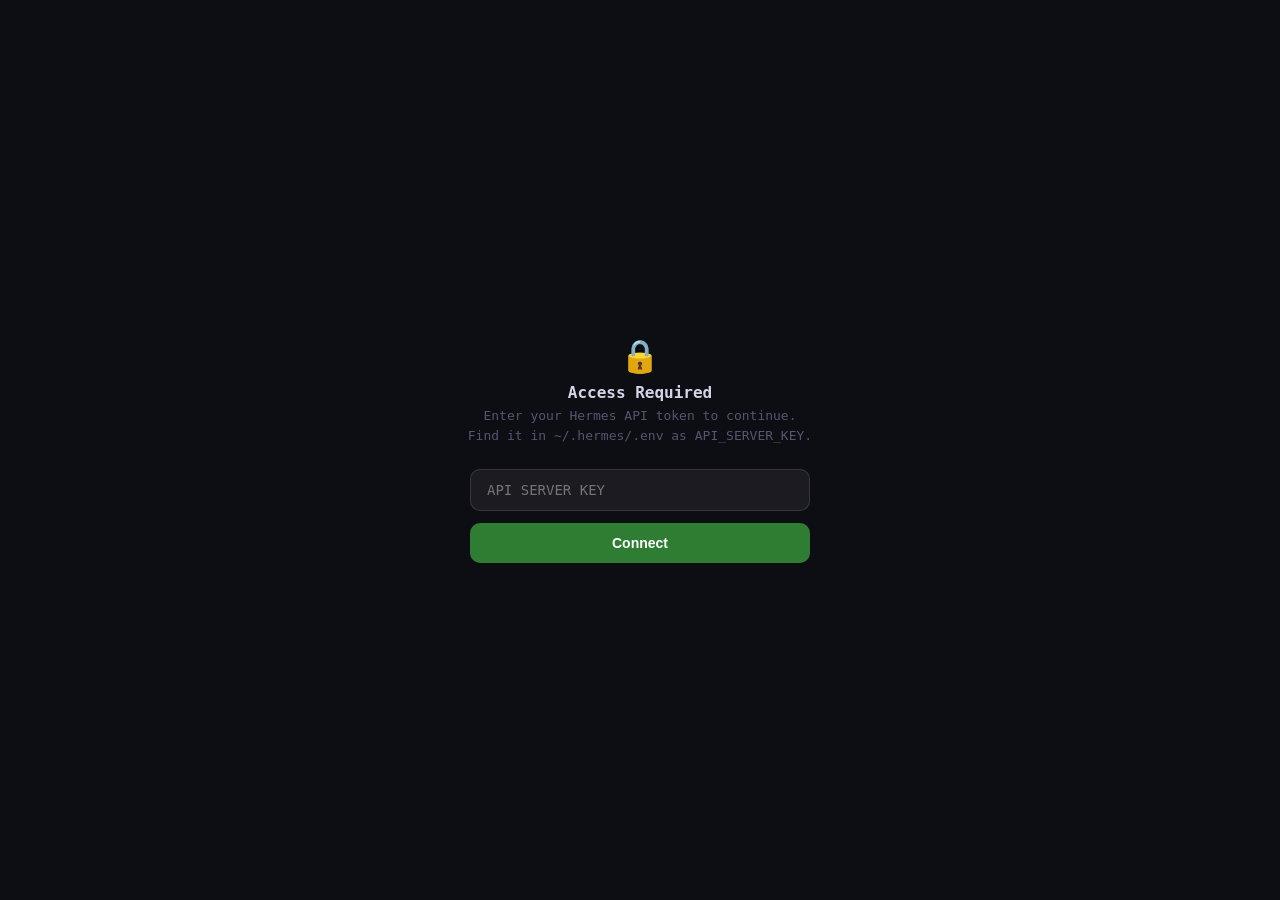
==== index.html @ dbbdc1fb "fix CSP for Telegram WebApp + prepare for GitHub Pages" ====
<!DOCTYPE html>
<html lang="en">
<head>
<meta charset="UTF-8">
<meta name="viewport" content="width=device-width, initial-scale=1.0, maximum-scale=1.0, user-scalable=no">
<meta http-equiv="Content-Security-Policy" content="default-src 'self'; script-src 'self' 'unsafe-inline' 'unsafe-eval' https://telegram.org; style-src 'self' 'unsafe-inline'; connect-src *; img-src * data: blob:; font-src 'self'; frame-ancestors *; base-uri 'self'; form-action 'self';">
<title>Hermes Terminal</title>
<script src="https://telegram.org/js/telegram-web-app.js?62" integrity="sha384-1XuC9S4cgk6RH1oCsL2diDRwLiiivu/oZHNfxYUitEFuiKpP5ceNbzu220KKrcK+" crossorigin="anonymous"></script>
<style>
:root {
  --bg: var(--tg-theme-bg-color, #0d0d14);
  --text: var(--tg-theme-text-color, #d4d4e8);
  --hint: var(--tg-theme-hint-color, #555570);
  --btn: var(--tg-theme-button-color, #4f46e5);
  --btn-text: var(--tg-theme-button-text-color, #fff);
  --sec-bg: var(--tg-theme-secondary-bg-color, #13131f);
  --hdr-bg: var(--tg-theme-header-bg-color, #0a0a12);
  --destructive: var(--tg-theme-destructive-text-color, #ef4444);
  --accent: var(--tg-theme-accent-text-color, #818cf8);
  --section-bg: var(--tg-theme-section-bg-color, #16162a);
  --safe-top: var(--tg-safe-area-inset-top, 0px);
  --safe-bottom: var(--tg-safe-area-inset-bottom, 0px);
  --link: #a5b4fc;
  --border: rgba(255,255,255,.07);
  --menu-w: 78vw;
  --header-h: calc(var(--safe-top) + 44px);
}
* { margin: 0; padding: 0; box-sizing: border-box; }
html, body { height: 100%; overflow: hidden; }
body {
  font-family: 'SF Mono','Fira Code','Cascadia Code','Menlo',monospace;
  background: var(--bg); color: var(--text);
  -webkit-font-smoothing: antialiased;
  min-height: 100vh; min-height: 100dvh; display: flex; flex-direction: column; overflow: hidden;
}

/* ─── DRAWER OVERLAY ─────────────────────────────────────────────────────── */
.drawer-overlay {
  position: fixed; inset: 0; z-index: 50;
  background: rgba(0,0,0,.6);
  opacity: 0; pointer-events: none;
  transition: opacity .25s;
}
.drawer-overlay.open { opacity: 1; pointer-events: all; }

/* ─── MENU DRAWER ───────────────────────────────────────────────────────── */
.menu-drawer {
  position: fixed; top: 0; left: 0; bottom: 0;
  width: var(--menu-w); max-width: 320px;
  background: var(--sec-bg);
  z-index: 51;
  display: flex; flex-direction: column;
  transform: translateX(-100%);
  transition: transform .28s cubic-bezier(.4,0,.2,1);
  border-right: 1px solid var(--border);
}
.menu-drawer.open { transform: translateX(0); }

.drawer-header {
  display: flex; align-items: center; justify-content: space-between;
  padding: calc(var(--safe-top) + 12px) 16px 10px;
  background: var(--hdr-bg);
  flex-shrink: 0;
  border-bottom: 1px solid var(--border);
}
.drawer-title { font-size: 13px; font-weight: 700; color: var(--text); letter-spacing: .3px; }
.drawer-close {
  width: 28px; height: 28px; border-radius: 8px;
  background: rgba(255,255,255,.06); border: none;
  color: var(--hint); font-size: 16px; cursor: pointer;
  display: flex; align-items: center; justify-content: center;
  flex-shrink: 0;
}

.drawer-search {
  padding: 8px 12px;
  flex-shrink: 0;
  border-bottom: 1px solid var(--border);
}
.drawer-search input {
  width: 100%; background: var(--bg); border: 1px solid var(--border);
  border-radius: 10px; padding: 7px 12px;
  color: var(--text); font-family: inherit; font-size: 12px; outline: none;
}
.drawer-search input::placeholder { color: var(--hint); }
.drawer-search input:focus { border-color: var(--btn); }

.drawer-scroll {
  flex: 1; overflow-y: auto; padding: 6px 0 20px;
  -webkit-overflow-scrolling: touch;
}
.drawer-scroll::-webkit-scrollbar { width: 2px; }
.drawer-scroll::-webkit-scrollbar-thumb { background: rgba(255,255,255,.08); border-radius: 2px; }

.cmd-category {
  padding: 10px 16px 4px;
  font-size: 9px; font-weight: 700; text-transform: uppercase;
  letter-spacing: .8px; color: var(--hint);
}
.cmd-item {
  display: flex; align-items: center; gap: 10px;
  padding: 8px 16px; cursor: pointer;
  border-bottom: 1px solid rgba(255,255,255,.03);
  transition: background .1s;
}
.cmd-item:active { background: rgba(79,70,229,.15); }
.cmd-item.hidden { display: none; }
.cmd-icon {
  width: 28px; height: 28px; border-radius: 8px;
  background: rgba(79,70,229,.15); color: var(--accent);
  display: flex; align-items: center; justify-content: center;
  font-size: 13px; flex-shrink: 0;
}
.cmd-info { flex: 1; min-width: 0; }
.cmd-name { font-size: 12px; font-weight: 600; color: var(--text); }
.cmd-desc { font-size: 10px; color: var(--hint); white-space: nowrap; overflow: hidden; text-overflow: ellipsis; }
.cmd-badge {
  font-size: 8px; padding: 2px 5px; border-radius: 5px;
  background: rgba(255,255,255,.06); color: var(--hint);
  flex-shrink: 0;
}
.cmd-args { font-size: 9px; color: var(--accent); flex-shrink: 0; }

.drawer-footer {
  padding: 10px 16px;
  border-top: 1px solid var(--border);
  flex-shrink: 0;
  font-size: 10px; color: var(--hint);
  text-align: center;
}

/* ─── HEADER BAR ────────────────────────────────────────────────────────── */
.header-bar {
  display: flex; align-items: center;
  background: var(--hdr-bg);
  padding: var(--safe-top) 12px 0;
  flex-shrink: 0; z-index: 10;
  height: var(--header-h);
  gap: 8px;
}
.menu-btn {
  width: 34px; height: 34px; border-radius: 9px;
  background: rgba(255,255,255,.05); border: none;
  color: var(--text); cursor: pointer; flex-shrink: 0;
  display: flex; align-items: center; justify-content: center;
  transition: background .15s;
}
.menu-btn:active { background: rgba(255,255,255,.1); }
.menu-btn svg { width: 18px; height: 18px; }

.header-title {
  flex: 1; font-size: 13px; font-weight: 700;
  letter-spacing: .3px; text-align: center;
  white-space: nowrap; overflow: hidden; text-overflow: ellipsis;
}
.header-right { display: flex; align-items: center; gap: 6px; flex-shrink: 0; }
.conn-dot {
  width: 7px; height: 7px; border-radius: 50%;
  background: var(--hint); transition: background .3s; flex-shrink: 0;
}
.conn-dot.online { background: #22c55e; box-shadow: 0 0 4px #22c55e; }
.conn-dot.offline { background: var(--destructive); }
.conn-label.online { color: #22c55e; }
.conn-label.offline { color: var(--destructive); }
.conn-label { font-size: 10px; color: var(--hint); white-space: nowrap; }
.model-chip {
  font-size: 9px; padding: 2px 7px; border-radius: 8px;
  background: rgba(79,70,229,.2); color: var(--accent); font-weight: 600;
}

/* ─── CONTEXT BAR (TUI-style) ─────────────────────────────────────────── */
.header-info-bar {
  display: flex; align-items: center; gap: 6px;
  padding: 4px 12px 6px; background: var(--hdr-bg);
  font-size: 10px; color: var(--hint); flex-shrink: 0;
  border-top: 1px solid var(--border);
}
.ctx-model { color: var(--text); font-weight: 700; white-space: nowrap; }
.ctx-sep { color: rgba(255,255,255,.15); }
.ctx-label { white-space: nowrap; }
.ctx-bar-wrap {
  display: inline-flex; align-items: center; gap: 3px;
}
.ctx-bar {
  display: inline-block; width: 48px; height: 6px;
  background: rgba(255,255,255,.08); border-radius: 3px;
  overflow: hidden; vertical-align: middle;
}
.ctx-fill {
  display: block; height: 100%; border-radius: 3px;
  transition: width .3s ease, background .3s ease;
}
.ctx-fill.good { background: #22c55e; }
.ctx-fill.warn { background: #eab308; }
.ctx-fill.bad { background: #f97316; }
.ctx-fill.critical { background: #ef4444; }
.ctx-pct { font-weight: 700; min-width: 28px; text-align: right; }
.ctx-pct.good { color: #22c55e; }
.ctx-pct.warn { color: #eab308; }
.ctx-pct.bad { color: #f97316; }
.ctx-pct.critical { color: #ef4444; }
.ctx-duration { margin-left: auto; white-space: nowrap; color: var(--hint); }

/* ─── TAB BAR ───────────────────────────────────────────────────────────── */
.tab-bar { display: flex; background: var(--hdr-bg); flex-shrink: 0; }
.tab {
  flex: 1; padding: 9px 4px; text-align: center; font-size: 10px; font-weight: 700;
  color: var(--hint); text-transform: uppercase; letter-spacing: .5px;
  border-bottom: 2px solid transparent; cursor: pointer;
  -webkit-tap-highlight-color: transparent; transition: all .15s;
  display: flex; flex-direction: column; align-items: center; gap: 2px;
}
.tab.active { color: var(--text); border-bottom-color: var(--btn); }
.tab:active { opacity: .7; }
.tab-icon { font-size: 14px; }

/* ─── PANELS ─────────────────────────────────────────────────────────────── */
.panel { display: none; flex: 1; overflow: hidden; flex-direction: column; }
.panel.active { display: flex; }

/* ─── TERMINAL CHAT ─────────────────────────────────────────────────────── */
.chat-wrap { flex: 1; overflow: hidden; display: flex; flex-direction: column; position: relative; contain: size layout; will-change: transform; }
.chat-messages {
  flex: 1; overflow-y: auto; padding: 10px 12px 6px;
  -webkit-overflow-scrolling: touch; contain: layout style;
}
.msg { margin-bottom: 8px; max-width: 100%; animation: fadeIn .15s ease-out; position: relative; }
.msg-user { text-align: right; }
.msg-bubble {
  display: inline-block; padding: 7px 11px; border-radius: 12px;
  font-size: 13px; line-height: 1.55; word-break: break-word;
  white-space: pre-wrap; max-width: 88%; text-align: left;
}
.msg-user .msg-bubble {
  background: var(--btn); color: var(--btn-text); border-bottom-right-radius: 4px;
}
.msg-agent .msg-bubble {
  background: var(--section-bg); color: var(--text);
  border: 1px solid var(--border); border-radius: 12px;
  border-bottom-left-radius: 4px; box-shadow: 0 1px 4px rgba(0,0,0,.15);
}
.msg-system .msg-bubble { background: transparent; color: var(--hint); font-size: 11px; padding: 2px 0; }
.msg-command .msg-bubble {
  background: rgba(79,70,229,.1); color: var(--accent);
  border: 1px solid rgba(79,70,229,.2);
  border-radius: 8px; font-size: 12px; padding: 8px 11px;
}
.msg-time { font-size: 9px; color: var(--hint); margin-top: 1px; padding: 0 4px; }
.msg-user .msg-time { text-align: right; }

/* Message overflow menu */
.msg-menu {
  position: absolute; top: -4px; right: 4px;
  width: 22px; height: 22px; border-radius: 50%;
  background: rgba(255,255,255,.07); border: none;
  color: var(--hint); font-size: 12px; cursor: pointer;
  display: none; align-items: center; justify-content: center;
  z-index: 5;
}
.msg:hover .msg-menu, .msg-agent:hover .msg-menu { display: flex; }
.msg-menu:active { background: rgba(255,255,255,.12); }

/* Code blocks */
.msg-bubble code {
  background: rgba(0,0,0,.3); border-radius: 4px; padding: 1px 5px;
  font-size: 11px; color: #86efac; font-family: inherit;
}
.msg-bubble pre {
  background: rgba(0,0,0,.3); border-radius: 6px; padding: 8px 10px;
  margin: 5px 0; overflow-x: auto; font-size: 11px; line-height: 1.5;
}
.msg-bubble pre code { background: none; padding: 0; color: inherit; border-radius: 0; }
.msg-bubble a { color: var(--link); text-decoration: underline; }
.msg-bubble img.msg-img {
  max-width: 100%; border-radius: 8px; margin: 4px 0;
  display: block; max-height: 200px; object-fit: contain;
}

/* Tool call bubbles */
.msg-tool {
  background: var(--sec-bg); border: 1px solid var(--border);
  border-radius: 10px; padding: 7px 11px; margin: 4px 0;
  font-size: 11px; max-width: 90%;
}
.msg-tool .tool-header { display: flex; align-items: center; gap: 6px; margin-bottom: 3px; }
.msg-tool .tool-icon { font-size: 12px; }
.msg-tool .tool-name { color: var(--accent); font-weight: 700; font-size: 11px; }
.msg-tool .tool-status { margin-left: auto; font-size: 9px; color: var(--hint); }
.msg-tool .tool-preview { color: var(--hint); font-size: 10px; white-space: pre-wrap; }

/* Thinking animation */
.thinking-box {
  background: var(--section-bg); border: 1px solid var(--border);
  border-radius: 12px; padding: 10px 14px;
  display: inline-flex; flex-direction: column;
  gap: 5px; min-width: 180px; max-width: 260px;
}
.thinking-cat { font-size: 12px; line-height: 1.35; color: var(--text); font-family: inherit; white-space: pre; overflow: hidden; }
.thinking-frame { display: inline-block; min-height: 17px; }
.thinking-subtext { font-size: 10px; color: var(--hint); margin-top: 1px; }
.thinking-spinner {
  display: inline-block; width: 9px; height: 9px;
  border: 2px solid var(--hint); border-top-color: var(--accent);
  border-radius: 50%; animation: spin .6s linear infinite;
  vertical-align: middle; margin-right: 4px;
}
@keyframes spin { to { transform: rotate(360deg); } }
@keyframes fadeIn { from { opacity: 0; transform: translateY(3px); } to { opacity: 1; transform: translateY(0); } }

/* Streaming indicator dot */
.stream-dot::after {
  content: ' \25CF'; display: inline; color: var(--accent);
  animation: streamPulse 1s ease-in-out infinite;
}
@keyframes streamPulse { 0%,100% { opacity: .3; } 50% { opacity: 1; } }

/* Send button streaming state */
.send-btn.streaming {
  background: var(--destructive, #ef4444);
  animation: btnPulse 1.2s ease-in-out infinite;
}
@keyframes btnPulse { 0%,100% { opacity: 1; } 50% { opacity: .7; } }

/* Scroll-to-bottom button */
.scroll-btn {
  position: absolute; bottom: 8px; right: 12px;
  width: 32px; height: 32px; border-radius: 50%;
  background: var(--btn); color: var(--btn-text); border: none;
  font-size: 14px; cursor: pointer; display: none;
  align-items: center; justify-content: center;
  box-shadow: 0 2px 8px rgba(0,0,0,.3);
}
.scroll-btn.visible { display: flex; }

/* ─── CHAT INPUT BAR ────────────────────────────────────────────────────── */
.chat-input-bar {
  display: flex; gap: 8px; padding: 8px 10px;
  padding-bottom: calc(8px + var(--safe-bottom));
  background: var(--sec-bg);
  border-top: 1px solid var(--border); flex-shrink: 0;
  align-items: flex-end;
}
.attach-btn {
  width: 38px; height: 38px; border-radius: 50%;
  background: rgba(255,255,255,.06); border: none;
  color: var(--hint); font-size: 18px; cursor: pointer;
  display: flex; align-items: center; justify-content: center;
  flex-shrink: 0; transition: background .15s;
}
.attach-btn:active { background: rgba(255,255,255,.1); }
.chat-input {
  flex: 1; background: var(--bg); border: 1px solid var(--border);
  border-radius: 20px; padding: 9px 14px; color: var(--text);
  font-family: inherit; font-size: 13px; outline: none; resize: none;
  max-height: 120px; min-height: 38px; line-height: 1.4;
}
.chat-input::placeholder { color: var(--hint); }
.chat-input:focus { border-color: var(--btn); }
.send-btn {
  width: 38px; height: 38px; border-radius: 50%; background: var(--btn);
  color: var(--btn-text); border: none; font-size: 16px; cursor: pointer;
  display: flex; align-items: center; justify-content: center; flex-shrink: 0;
}
.send-btn:active { opacity: .7; }
.send-btn:disabled { opacity: .4; }
.hidden-input { display: none; }
.attach-preview {
  display: flex; align-items: center; gap: 4px;
  background: rgba(255,255,255,.08); border-radius: 8px;
  padding: 3px 8px; max-width: 160px; overflow: hidden;
}
.attach-name {
  font-size: 11px; color: var(--accent); white-space: nowrap;
  overflow: hidden; text-overflow: ellipsis;
}
.attach-remove {
  background: none; border: none; color: var(--hint);
  font-size: 12px; cursor: pointer; padding: 0 2px; flex-shrink: 0;
}
.attach-remove:hover { color: var(--destructive); }

/* Command suggest */
.cmd-suggest {
  position: absolute; bottom: 58px; left: 10px; right: 10px;
  background: var(--sec-bg); border: 1px solid var(--border);
  border-radius: 12px; max-height: 200px; overflow-y: auto;
  z-index: 20; display: none;
}
.cmd-suggest.visible { display: block; }
.cmd-suggest-item {
  padding: 8px 14px; cursor: pointer; font-size: 12px;
  border-bottom: 1px solid rgba(255,255,255,.03);
}
.cmd-suggest-item:active, .cmd-suggest-item.selected { background: rgba(79,70,229,.15); }
.cmd-suggest-item .cmd-name { color: var(--accent); font-weight: 600; }
.cmd-suggest-item .cmd-desc { color: var(--hint); margin-left: 8px; }

/* ─── STATUS PANEL ──────────────────────────────────────────────────────── */
.status-bar { display: flex; gap: 6px; padding: 10px 14px; overflow-x: auto; flex-shrink: 0; }
.status-chip {
  flex-shrink: 0; padding: 5px 10px; border-radius: 16px;
  font-size: 10px; font-weight: 700; display: flex; align-items: center; gap: 5px;
}
.status-chip.ok { background: rgba(34,197,94,.15); color: #22c55e; }
.status-chip.warn { background: rgba(245,158,11,.15); color: #f59e0b; }
.status-chip.error { background: rgba(239,68,68,.15); color: #ef4444; }
.status-dot { width: 5px; height: 5px; border-radius: 50%; animation: pulse 2s infinite; }
.ok .status-dot { background: #22c55e; }
.warn .status-dot { background: #f59e0b; }
.error .status-dot { background: #ef4444; }
@keyframes pulse { 0%,100% { opacity: 1; } 50% { opacity: .4; } }

.panel-scroll { flex: 1; overflow-y: auto; padding: 0 0 20px; -webkit-overflow-scrolling: touch; }
.panel-scroll::-webkit-scrollbar { width: 2px; }
.panel-scroll::-webkit-scrollbar-thumb { background: rgba(255,255,255,.08); border-radius: 2px; }

.section { margin: 0 14px 10px; background: var(--section-bg); border-radius: 14px; overflow: hidden; }
.section-header {
  display: flex; justify-content: space-between; align-items: center;
  padding: 12px 14px 6px;
}
.section-header h2 { font-size: 10px; font-weight: 700; text-transform: uppercase; letter-spacing: .6px; color: var(--hint); }
.section-header .badge {
  font-size: 9px; padding: 2px 7px; border-radius: 8px;
  background: var(--btn); color: var(--btn-text); font-weight: 600;
}

/* Gauge items */
.gauge-row { padding: 8px 14px; border-top: 1px solid rgba(255,255,255,.04); }
.gauge-label { display: flex; justify-content: space-between; font-size: 11px; margin-bottom: 5px; }
.gauge-label span:first-child { color: var(--text); }
.gauge-label span:last-child { color: var(--hint); font-weight: 600; }
.gauge-bar {
  height: 4px; border-radius: 2px; background: rgba(255,255,255,.08);
  overflow: hidden;
}
.gauge-fill { height: 100%; border-radius: 2px; transition: width .6s ease; }
.gauge-fill.low { background: #22c55e; }
.gauge-fill.mid { background: #f59e0b; }
.gauge-fill.high { background: #ef4444; }

.item { padding: 9px 14px; border-top: 1px solid rgba(255,255,255,.04); display: flex; justify-content: space-between; align-items: center; }
.item-label { font-size: 12px; font-weight: 500; }
.item-value { font-size: 12px; font-weight: 600; text-align: right; }
.item-value.positive { color: #22c55e; }
.item-value.negative { color: #ef4444; }
.item-value.muted { color: var(--hint); }
.item-value.accent { color: var(--accent); }

/* Quick actions grid */
.quick-grid {
  display: grid; grid-template-columns: 1fr 1fr; gap: 5px;
  padding: 6px 12px 10px;
}
.qbtn {
  padding: 7px 10px; border-radius: 10px; font-size: 11px; font-weight: 700;
  border: none; cursor: pointer; font-family: inherit;
  background: rgba(79,70,229,.15); color: var(--accent);
  transition: background .15s;
}
.qbtn:active { opacity: .7; }
.qbtn.reload { background: rgba(34,197,94,.12); color: #22c55e; }
.qbtn.danger { background: rgba(239,68,68,.12); color: #ef4444; }

/* Process list */
.process-list { padding: 0 14px; }
.process-row {
  display: flex; align-items: center; gap: 8px;
  padding: 7px 0; border-bottom: 1px solid rgba(255,255,255,.04);
  font-size: 11px;
}
.process-row:last-child { border-bottom: none; }
.proc-dot { width: 5px; height: 5px; border-radius: 50%; flex-shrink: 0; }
.proc-dot.running { background: #22c55e; }
.proc-dot.stopped { background: #ef4444; }
.proc-name { flex: 1; color: var(--text); font-weight: 600; }
.proc-meta { color: var(--hint); font-size: 10px; }

/* ─── CRON PANEL ────────────────────────────────────────────────────────── */
.cron-empty { padding: 40px 20px; text-align: center; color: var(--hint); font-size: 12px; }

.cron-timeline {
  padding: 12px 14px 0;
}
.tl-header { font-size: 10px; font-weight: 700; text-transform: uppercase; letter-spacing: .6px; color: var(--hint); margin-bottom: 10px; }
.tl-event {
  display: flex; align-items: flex-start; gap: 10px;
  padding: 6px 0; position: relative;
}
.tl-time {
  font-size: 10px; color: var(--hint); width: 48px; flex-shrink: 0;
  padding-top: 2px; font-weight: 600;
}
.tl-dot {
  width: 8px; height: 8px; border-radius: 50%; flex-shrink: 0; margin-top: 4px;
  border: 2px solid var(--bg);
}
.tl-dot.running { background: #22c55e; box-shadow: 0 0 4px #22c55e; }
.tl-dot.pending { background: var(--hint); }
.tl-dot.error { background: #ef4444; }
.tl-info { flex: 1; }
.tl-name { font-size: 12px; font-weight: 600; }
.tl-meta { font-size: 10px; color: var(--hint); margin-top: 1px; }
.tl-line {
  position: absolute; left: 53px; top: 18px; bottom: -6px;
  width: 1px; background: rgba(255,255,255,.06);
}
.tl-event:last-child .tl-line { display: none; }

.cron-card {
  background: var(--section-bg); border-radius: 14px;
  padding: 12px 14px; margin: 0 14px 8px;
}
.cron-name { font-size: 13px; font-weight: 600; display: flex; align-items: center; gap: 7px; margin-bottom: 4px; }
.cron-schedule { font-size: 10px; color: var(--hint); font-family: inherit; }
.cron-meta { font-size: 10px; color: var(--hint); margin-top: 3px; }
.cron-actions { display: flex; gap: 5px; margin-top: 8px; }
.cron-btn {
  padding: 4px 10px; border-radius: 8px; font-size: 10px; font-weight: 700;
  border: none; cursor: pointer; font-family: inherit;
}
.cron-btn.pause { background: rgba(245,158,11,.15); color: #f59e0b; }
.cron-btn.resume { background: rgba(34,197,94,.15); color: #22c55e; }
.cron-btn.run { background: rgba(79,70,229,.15); color: var(--accent); }
.cron-btn.delete { background: rgba(239,68,68,.12); color: #ef4444; }
.cron-btn.edit { background: rgba(139,92,246,.12); color: #8b5cf6; }
.cron-btn:active { opacity: .7; }

/* Cron FAB */
.cron-fab {
  position: absolute; bottom: 16px; right: 16px;
  width: 44px; height: 44px; border-radius: 50%;
  background: var(--btn); color: var(--btn-text);
  border: none; font-size: 22px; cursor: pointer;
  box-shadow: 0 2px 12px rgba(0,0,0,.3);
  display: flex; align-items: center; justify-content: center;
  z-index: 5;
}
.cron-fab:active { transform: scale(.92); }

/* Cron Modal */
.cron-modal-overlay {
  position: fixed; inset: 0; z-index: 60;
  background: rgba(0,0,0,.5);
  display: flex; align-items: flex-end; justify-content: center;
  opacity: 0; pointer-events: none;
  transition: opacity .2s;
}
.cron-modal-overlay.open { opacity: 1; pointer-events: all; }
.cron-modal {
  width: 100%; max-width: 480px;
  background: var(--sec-bg);
  border-radius: 16px 16px 0 0;
  max-height: 85vh; overflow-y: auto;
  transform: translateY(100%);
  transition: transform .3s cubic-bezier(.4,0,.2,1);
  padding-bottom: var(--safe-bottom);
}
.cron-modal-overlay.open .cron-modal { transform: translateY(0); }
.cron-modal-header {
  display: flex; align-items: center; justify-content: space-between;
  padding: 14px 16px 10px; border-bottom: 1px solid var(--border);
  font-size: 14px; font-weight: 700;
}
.cron-modal-header button {
  background: none; border: none; color: var(--hint);
  font-size: 16px; cursor: pointer; padding: 4px;
}
.cron-modal-body { padding: 14px 16px 20px; }
.cron-field { margin-bottom: 14px; }
.cron-field label {
  display: block; font-size: 10px; font-weight: 700;
  text-transform: uppercase; letter-spacing: .5px;
  color: var(--hint); margin-bottom: 5px;
}
.cron-field input, .cron-field textarea {
  width: 100%; background: var(--bg); border: 1px solid var(--border);
  border-radius: 10px; padding: 9px 12px;
  color: var(--text); font-family: inherit; font-size: 13px; outline: none;
}
.cron-field input:focus, .cron-field textarea:focus { border-color: var(--btn); }
.cron-field textarea { resize: vertical; min-height: 80px; }
.cron-chips {
  display: flex; gap: 5px; margin-top: 6px; flex-wrap: wrap;
}
.cron-chip {
  padding: 4px 10px; border-radius: 8px;
  background: rgba(255,255,255,.06); border: 1px solid var(--border);
  color: var(--text); font-size: 10px; font-weight: 600;
  cursor: pointer; font-family: inherit;
}
.cron-chip:active { background: var(--btn); color: var(--btn-text); }
.cron-chip.active { background: var(--btn); color: var(--btn-text); border-color: var(--btn); }
.cron-submit-btn {
  width: 100%; padding: 11px; border-radius: 12px;
  background: var(--btn); color: var(--btn-text);
  border: none; font-size: 13px; font-weight: 700;
  cursor: pointer; font-family: inherit; margin-top: 4px;
}
.cron-submit-btn:active { opacity: .8; }
.cron-delete-confirm {
  display: flex; gap: 8px; align-items: center;
  background: rgba(239,68,68,.08); border-radius: 10px;
  padding: 10px 12px; margin-top: 8px;
}
.cron-delete-confirm span { flex: 1; font-size: 12px; color: var(--destructive); }
.cron-delete-confirm button {
  padding: 4px 12px; border-radius: 8px; border: none;
  font-size: 11px; font-weight: 700; cursor: pointer; font-family: inherit;
}
.cron-delete-confirm .confirm-del { background: #ef4444; color: #fff; }
.cron-delete-confirm .cancel-del { background: rgba(255,255,255,.08); color: var(--text); }

/* ─── TOAST ─────────────────────────────────────────────────────────────── */
.toast {
  position: fixed; top: calc(var(--safe-top) + 14px); left: 50%; transform: translateX(-50%);
  background: var(--destructive); color: #fff; padding: 8px 16px; border-radius: 20px;
  font-size: 12px; font-weight: 600; z-index: 100; opacity: 0;
  transition: opacity .2s; pointer-events: none; white-space: nowrap;
}
.toast.visible { opacity: 1; }
.toast.success { background: #22c55e; }

/* Retry bar */
.retry-bar {
  display: none; background: rgba(245,158,11,.15); border: 1px solid rgba(245,158,11,.3);
  border-radius: 8px; margin: 6px 12px 0; padding: 6px 12px;
  font-size: 11px; color: #f59e0b; align-items: center; gap: 8px;
}
.retry-bar.visible { display: flex; }
.retry-bar button {
  background: rgba(245,158,11,.2); border: 1px solid rgba(245,158,11,.4);
  border-radius: 6px; padding: 3px 10px; color: #f59e0b; font-size: 10px;
  font-weight: 700; cursor: pointer; font-family: inherit;
}

/* ─── MSG MENU POPUP ───────────────────────────────────────────────────── */
.msg-popup {
  position: fixed; background: var(--sec-bg); border: 1px solid var(--border);
  border-radius: 12px; padding: 4px; z-index: 60;
  min-width: 140px; display: none;
  box-shadow: 0 8px 24px rgba(0,0,0,.4);
}
.msg-popup.open { display: block; }
.msg-popup-item {
  padding: 8px 12px; font-size: 12px; cursor: pointer;
  border-radius: 8px; display: flex; align-items: center; gap: 8px;
  color: var(--text);
}
.msg-popup-item:active { background: rgba(255,255,255,.07); }
.msg-popup-item.danger { color: #ef4444; }
.msg-popup-item .icon { font-size: 14px; width: 18px; text-align: center; }

/* Scrollbar */
::-webkit-scrollbar { width: 2px; }
::-webkit-scrollbar-track { background: transparent; }
::-webkit-scrollbar-thumb { background: rgba(255,255,255,.08); border-radius: 2px; }

/* ─── AGENTS ────────────────────────────────────────────────────────────── */
.agent-card {
  background: var(--section-bg); border-radius: 12px;
  padding: 12px 14px; margin: 0 12px 10px;
  border: 1px solid var(--border); cursor: pointer;
  transition: border-color .15s;
}
.agent-card:active { border-color: var(--btn); }
.agent-card-header { display: flex; align-items: center; justify-content: space-between; margin-bottom: 6px; }
.agent-card-name { font-size: 13px; font-weight: 600; color: var(--text); display: flex; align-items: center; gap: 8px; }
.agent-status-dot { width: 8px; height: 8px; border-radius: 50%; display: inline-block; flex-shrink: 0; }
.agent-status-dot.running { background: #22c55e; box-shadow: 0 0 6px #22c55e55; }
.agent-status-dot.idle { background: #eab308; }
.agent-status-dot.dead, .agent-status-dot.done { background: var(--hint); }
.agent-status-dot.spawning { background: #3b82f6; animation: pulse-dot 1s infinite; }
@keyframes pulse-dot { 0%,100% { opacity:1; } 50% { opacity:.4; } }
.agent-card-meta { font-size: 10px; color: var(--hint); display: flex; gap: 10px; align-items: center; flex-wrap: wrap; }
.agent-card-meta .tag { background: rgba(255,255,255,.06); padding: 1px 6px; border-radius: 4px; font-size: 9px; }
.agent-card-prompt { font-size: 10px; color: var(--hint); margin-top: 4px; overflow: hidden; text-overflow: ellipsis; white-space: nowrap; max-width: 100%; }
.agent-kill-btn {
  width: 28px; height: 28px; border-radius: 8px;
  background: rgba(255,255,255,.06); border: none;
  color: var(--destructive); font-size: 14px; cursor: pointer;
  display: flex; align-items: center; justify-content: center;
}
.agent-kill-btn:active { background: var(--destructive); color: #fff; }

.agents-output-header {
  display: flex; align-items: center; gap: 8px;
  padding: 8px 12px; background: var(--hdr-bg);
  border-bottom: 1px solid var(--border); flex-shrink: 0;
}
.agents-back-btn { background: none; border: none; color: var(--accent); font-size: 13px; font-family: inherit; cursor: pointer; padding: 4px 8px; }
.agents-output-title { font-size: 13px; font-weight: 600; color: var(--text); flex: 1; }
.agents-terminal {
  flex: 1; overflow-y: auto; padding: 10px 12px;
  font-family: 'SF Mono','Fira Code','Cascadia Code','Menlo',monospace;
  font-size: 11px; line-height: 1.5; color: var(--text);
  white-space: pre-wrap; word-break: break-all;
  -webkit-overflow-scrolling: touch; background: var(--bg);
}
.agents-input-bar {
  display: flex; gap: 8px;
  padding: 8px 12px calc(var(--safe-bottom) + 8px);
  background: var(--sec-bg); border-top: 1px solid var(--border);
  align-items: flex-end;
}
.agents-empty { text-align: center; padding: 40px 20px; color: var(--hint); font-size: 12px; }
.agents-empty-icon { font-size: 36px; margin-bottom: 10px; opacity: .4; }
.agent-kill-confirm {
  display: flex; gap: 8px; align-items: center;
  background: rgba(239,68,68,.08); border-radius: 10px;
  padding: 6px 10px; margin-top: 6px; font-size: 11px;
}
.agent-kill-confirm button {
  padding: 3px 10px; border-radius: 6px; border: none;
  font-size: 11px; cursor: pointer; font-family: inherit;
}
.agent-kill-confirm .kbtn { background: var(--destructive); color: #fff; }
.agent-kill-confirm .cbtn { background: rgba(255,255,255,.08); color: var(--text); }
</style>
</head>
<body>

<!-- TOKEN GATE (browser-only, hidden for Telegram) -->
<div id="token-gate" style="display:none;position:fixed;inset:0;z-index:9999;background:var(--bg,#0c0c10);flex-direction:column;align-items:center;justify-content:center;padding:40px 24px;text-align:center;">
  <div style="font-size:32px;margin-bottom:8px">&#128274;</div>
  <div style="font-size:16px;font-weight:600;margin-bottom:4px">Access Required</div>
  <div style="font-size:13px;color:var(--hint);margin-bottom:24px;line-height:1.5">
    Enter your Hermes API token to continue.<br>Find it in <code>~/.hermes/.env</code> as <code>API_SERVER_KEY</code>.
  </div>
  <input type="password" id="token-input" placeholder="API_SERVER_KEY" autocomplete="off"
    style="width:100%;max-width:340px;padding:12px 16px;border-radius:10px;border:1px solid rgba(255,255,255,.12);background:rgba(255,255,255,.06);color:#fff;font-size:14px;font-family:monospace;outline:none;margin-bottom:12px;">
  <button onclick="submitToken()" id="token-submit"
    style="width:100%;max-width:340px;padding:12px;border-radius:10px;background:#2e7d32;color:#fff;font-size:14px;font-weight:600;border:none;cursor:pointer;">
    Connect
  </button>
  <div id="token-error" style="color:#ef5350;font-size:12px;margin-top:12px;display:none"></div>
</div>

<!-- DRAWER OVERLAY -->
<div class="drawer-overlay" id="drawer-overlay" onclick="closeDrawer()"></div>

<!-- MENU DRAWER -->
<div class="menu-drawer" id="menu-drawer">
  <div class="drawer-header">
    <div class="drawer-title">Command Menu</div>
    <button class="drawer-close" onclick="closeDrawer()">&#10005;</button>
  </div>
  <div class="drawer-search">
    <input type="text" id="menu-search" placeholder="Filter commands..." oninput="filterMenu(this.value)">
  </div>
  <div class="drawer-scroll" id="drawer-scroll">
    <!-- Populated by JS -->
    <div style="padding:20px;color:var(--hint);text-align:center;font-size:12px" id="menu-loading">Loading...</div>
  </div>
  <div class="drawer-footer">Hermes v3 &mdash; tap a command to run</div>
</div>

<!-- HEADER BAR -->
<div class="header-bar">
  <button class="menu-btn" id="menu-btn" onclick="openDrawer()" aria-label="Menu">
    <svg viewBox="0 0 24 24" fill="none" stroke="currentColor" stroke-width="2.2" stroke-linecap="round">
      <line x1="3" y1="6" x2="21" y2="6"/>
      <line x1="3" y1="12" x2="21" y2="12"/>
      <line x1="3" y1="18" x2="21" y2="18"/>
    </svg>
  </button>
  <div class="header-title">Hermes</div>
  <div class="header-right">
    <div style="display:flex;align-items:center;gap:5px">
      <div class="conn-dot" id="conn-dot"></div>
      <span class="conn-label" id="conn-label">—</span>
    </div>
  </div>
</div>

<!-- TUI-STYLE INFO BAR -->
<div class="header-info-bar" id="info-bar">
  <span class="ctx-model" id="ctx-model">—</span>
  <span class="ctx-sep">│</span>
  <span class="ctx-label" id="ctx-tokens">ctx —</span>
  <span class="ctx-bar-wrap">
    <span class="ctx-bar"><span class="ctx-fill good" id="ctx-fill" style="width:0%"></span></span>
    <span class="ctx-pct good" id="ctx-pct">0%</span>
  </span>
  <span class="ctx-duration" id="ctx-duration">0:00</span>
</div>

<!-- TAB BAR -->
<div class="tab-bar">
  <div class="tab active" data-panel="terminal" onclick="switchTab('terminal')">
    <span class="tab-icon">&gt;_</span>Terminal
  </div>
  <div class="tab" data-panel="status" onclick="switchTab('status')">
    <span class="tab-icon">&#9679;</span>Status
  </div>
  <div class="tab" data-panel="cron" onclick="switchTab('cron')">
    <span class="tab-icon">&#9201;</span>Cron
  </div>
  <div class="tab" data-panel="agents" onclick="switchTab('agents')">
    <span class="tab-icon">&#9889;</span>Agents
  </div>
</div>

<!-- TERMINAL -->
<div id="terminal-panel" class="panel active" style="position:relative">
  <div class="chat-wrap">
    <div class="chat-messages" id="chat-messages"></div>
    <button class="scroll-btn" id="scroll-btn" onclick="scrollToBottom(true)">&#8595;</button>
  </div>
  <div class="retry-bar" id="retry-bar">
    <span id="retry-msg">Request failed</span>
    <button onclick="retryLast()">Retry</button>
  </div>
  <div class="cmd-suggest" id="cmd-suggest"></div>
  <div class="chat-input-bar">
    <button class="attach-btn" id="attach-btn" onclick="triggerAttach()" title="Attach file">&#128206;</button>
    <input type="file" id="file-input" class="hidden-input" accept="image/*,.pdf,.csv,.txt,.json" onchange="handleFileAttach(this)">
    <div class="attach-preview" id="attach-preview" style="display:none">
      <span id="attach-name" class="attach-name"></span>
      <button class="attach-remove" onclick="removeAttachment()" title="Remove">&#10005;</button>
    </div>
    <textarea class="chat-input" id="chat-input" placeholder="Message or /command..." rows="1"
      oninput="onInputChange(this)" onkeydown="handleKey(event)"></textarea>
    <button class="send-btn" id="send-btn" onclick="sendMessage()">&#9654;</button>
  </div>
</div>

<!-- STATUS -->
<div id="status-panel" class="panel">
  <div class="status-bar" id="status-bar"></div>
  <div class="panel-scroll" id="status-content"></div>
</div>

<!-- CRON -->
<div id="cron-panel" class="panel">
  <div class="panel-scroll" id="cron-content" style="padding-top:12px"></div>
  <button class="cron-fab" onclick="openCronModal()" title="New job">+</button>
</div>

<!-- AGENTS -->
<div id="agents-panel" class="panel">
  <div id="agents-list-view" style="display:flex;flex-direction:column;height:100%">
    <div class="panel-scroll" id="agents-content" style="padding-top:12px"></div>
    <button class="cron-fab" onclick="openSpawnModal()" title="Spawn agent">+</button>
  </div>
  <div id="agents-output-view" style="display:none;flex-direction:column;height:100%">
    <div class="agents-output-header">
      <button class="agents-back-btn" onclick="closeAgentOutput()">&#8592; Agents</button>
      <span id="agents-output-name" class="agents-output-title"></span>
      <span id="agents-output-status" class="agent-status-dot"></span>
    </div>
    <div class="agents-terminal" id="agents-terminal"></div>
    <div class="agents-input-bar">
      <textarea class="chat-input" id="agents-input" placeholder="Send to agent..." rows="1"
        oninput="onInputChange(this)" onkeydown="handleAgentKey(event)"></textarea>
      <button class="send-btn" id="agent-send-btn" onclick="sendAgentMessage()">&#9654;</button>
    </div>
  </div>
</div>

<!-- CRON MODAL -->
<div class="cron-modal-overlay" id="cron-modal-overlay" onclick="closeCronModal(event)">
  <div class="cron-modal" id="cron-modal" onclick="event.stopPropagation()">
    <div class="cron-modal-header">
      <span id="cron-modal-title">New Cron Job</span>
      <button onclick="closeCronModal()">&#10005;</button>
    </div>
    <div class="cron-modal-body">
      <div class="cron-field">
        <label>Name</label>
        <input id="cron-field-name" placeholder="Daily summary" maxlength="200">
      </div>
      <div class="cron-field">
        <label>Schedule</label>
        <input id="cron-field-schedule" placeholder="0 9 * * *">
        <div class="cron-chips">
          <button class="cron-chip" onclick="setSchedule('30m')">30m</button>
          <button class="cron-chip" onclick="setSchedule('1h')">1h</button>
          <button class="cron-chip" onclick="setSchedule('every 2h')">2h</button>
          <button class="cron-chip" onclick="setSchedule('0 9 * * *')">9am daily</button>
          <button class="cron-chip" onclick="setSchedule('0 0 * * 0')">Weekly</button>
        </div>
      </div>
      <div class="cron-field">
        <label>Prompt</label>
        <textarea id="cron-field-prompt" rows="4" placeholder="Task instruction (self-contained — no chat context)" maxlength="5000"></textarea>
      </div>
      <div class="cron-field">
        <label>Repeat <span style="font-weight:400;text-transform:none">(empty = forever)</span></label>
        <input id="cron-field-repeat" type="number" min="1" placeholder="∞">
      </div>
      <button class="cron-submit-btn" id="cron-submit-btn" onclick="submitCronJob()">Create Job</button>
    </div>
  </div>
</div>

<!-- SPAWN MODAL -->
<div class="cron-modal-overlay" id="spawn-modal-overlay" onclick="closeSpawnModal(event)">
  <div class="cron-modal" id="spawn-modal" onclick="event.stopPropagation()">
    <div class="cron-modal-header">
      <span class="cron-modal-title" id="spawn-modal-title">Spawn Agent</span>
      <button class="cron-modal-close" onclick="closeSpawnModal()">&#10005;</button>
    </div>
    <div class="cron-modal-body">
      <div class="cron-field">
        <label>Name <span style="font-weight:400;text-transform:none">(optional)</span></label>
        <input id="spawn-name" placeholder="auto-generated if empty">
      </div>
      <div class="cron-field">
        <label>Task</label>
        <textarea id="spawn-prompt" rows="3" placeholder="Build a REST API for user management"></textarea>
      </div>
      <div class="cron-field">
        <label>Mode</label>
        <div class="cron-chips" id="spawn-mode-chips">
          <button class="cron-chip active" onclick="setSpawnMode('interactive')">Interactive</button>
          <button class="cron-chip" onclick="setSpawnMode('oneshot')">One-shot</button>
        </div>
      </div>
      <div class="cron-field">
        <label>Options</label>
        <div class="cron-chips">
          <button class="cron-chip" id="spawn-worktree-chip" onclick="toggleSpawnWorktree()">Worktree (-w)</button>
        </div>
      </div>
      <button class="cron-submit-btn" id="spawn-submit-btn" onclick="submitSpawn()">&#9889; Spawn Agent</button>
      <div id="spawn-error" class="cron-error" style="display:none"></div>
    </div>
  </div>
</div>

<!-- TOAST -->
<div class="toast" id="toast"></div>

<!-- MSG POPUP -->
<div class="msg-popup" id="msg-popup">
  <div class="msg-popup-item" onclick="copyMsg()"><span class="icon">&#128203;</span>Copy</div>
  <div class="msg-popup-item" onclick="retryMsg()"><span class="icon">&#8635;</span>Retry</div>
  <div class="msg-popup-item danger" onclick="deleteMsg()"><span class="icon">&#128465;</span>Delete</div>
</div>

<script>
const WebApp = window.Telegram?.WebApp;
const API = window.location.origin;
const CS = WebApp?.CloudStorage;

if (WebApp) { WebApp.ready(); WebApp.expand(); }

// ─── KEYBOARD / VIEWPORT HANDLING ──────────────────────────────────────────
// Smoothly adapt layout when virtual keyboard opens/closes
(function setupViewportHandler() {
  const vv = window.visualViewport;
  if (!vv) return;
  const chatWrap = document.querySelector('.chat-wrap');
  if (!chatWrap) return;
  let _kbRaf = null;
  function onViewportChange() {
    if (_kbRaf) return;
    _kbRaf = requestAnimationFrame(() => {
      _kbRaf = null;
      const offset = vv.offsetTop + vv.height < window.innerHeight
        ? 0
        : window.innerHeight - vv.offsetTop - vv.height;
      chatWrap.style.height = vv.height + 'px';
      // Instant scroll during keyboard transitions (avoids jank)
      if (streaming) {
        msgs.scrollTop = msgs.scrollHeight;
      }
    });
  }
  vv.addEventListener('resize', onViewportChange);
  vv.addEventListener('scroll', onViewportChange);
})();

// ─── STATE ─────────────────────────────────────────────────────────────────
let sessionId = null;
let streaming = false;
let activeTab = 'terminal';
let lastRequest = null;
let retryCount = 0;
let connState = 'checking';
let userId = null;
let apiToken = null;      // Bearer token for non-Telegram (browser) access
let _spawnMode = 'interactive';
let _spawnWorktree = false;
let _activeAgent = null;     // name of agent being viewed in output panel
let _agentPollTimer = null;
let isTelegram = false;   // true when running inside Telegram client
let allCommands = [];       // full registry from /api/commands
let attachedImage = null;  // {data_url, name}
let pendingMsgMenu = null;  // msg element pending menu action
let streamAbort = null;     // AbortController for cancelling active stream
let _streamDiv = null;      // currently streaming message element
let _modelInfo = null;       // {model, model_short, provider, context_length}
let _sessionUsage = { prompt_tokens: 0, completion_tokens: 0, total_tokens: 0 };
let _sessionStart = Date.now();
let _durationTimer = null;

// ─── DRAWER ────────────────────────────────────────────────────────────────
function openDrawer() {
  document.getElementById('menu-drawer').classList.add('open');
  document.getElementById('drawer-overlay').classList.add('open');
  document.getElementById('menu-search').focus();
  WebApp?.HapticFeedback?.impactOccurred('light');
  if (!allCommands.length) loadCommands();
}

function closeDrawer() {
  document.getElementById('menu-drawer').classList.remove('open');
  document.getElementById('drawer-overlay').classList.remove('open');
  WebApp?.HapticFeedback?.impactOccurred('light');
}

async function loadCommands() {
  try {
    const data = await api('/api/commands');
    allCommands = data.commands || [];
    renderDrawer(allCommands, '');
  } catch(e) {
    document.getElementById('menu-loading').textContent = 'Failed to load commands';
  }
}

function filterMenu(q) {
  renderDrawer(allCommands, q.toLowerCase());
}

function renderDrawer(commands, query) {
  const el = document.getElementById('drawer-scroll');
  if (!commands.length) {
    el.innerHTML = '<div style="padding:20px;color:var(--hint);text-align:center;font-size:12px">No commands found</div>';
    return;
  }

  // Filter
  const filtered = commands.filter(c => {
    if (!query) return true;
    return c.name.includes(query) ||
      c.description.toLowerCase().includes(query) ||
      (c.aliases || []).some(a => a.includes(query));
  });

  // Group by category
  const cats = {};
  filtered.forEach(c => {
    const cat = c.category || 'Other';
    if (!cats[cat]) cats[cat] = [];
    cats[cat].push(c);
  });

  const iconMap = {
    'Session': '&#9636;', 'Configuration': '&#9881;', 'Tools': '&#9883;',
    'Skills': '&#9733;', 'Model': '&#128200;', 'Cron': '&#9201;',
    'Memory': '&#128190;', 'System': '&#128187;', 'Trading': '&#128200;',
    'Default': '&#9654;',
  };

  let html = '';
  Object.keys(cats).sort().forEach(cat => {
    html += `<div class="cmd-category">${cat}</div>`;
    cats[cat].forEach(cmd => {
      const needsArgs = cmd.args_hint;
      const isCliOnly = cmd.cli_only;
      const icon = iconMap[cat] || iconMap['Default'];
      html += `<div class="cmd-item${isCliOnly ? ' cmd-item-cli' : ''}"
        onclick="runCmdFromDrawer('${cmd.name}', ${!!needsArgs})">
        <div class="cmd-icon">${icon}</div>
        <div class="cmd-info">
          <div class="cmd-name">/${cmd.name}</div>
          <div class="cmd-desc">${esc(cmd.description)}</div>
        </div>
        ${needsArgs ? `<div class="cmd-args">${esc(cmd.args_hint)}</div>` : ''}
        ${isCliOnly ? '<div class="cmd-badge">CLI</div>' : ''}
      </div>`;
    });
  });
  el.innerHTML = html;
}

function runCmdFromDrawer(name, needsArgs) {
  closeDrawer();
  if (needsArgs) {
    // Switch to terminal and prefill the command
    switchTab('terminal');
    const input = document.getElementById('chat-input');
    input.value = '/' + name + ' ';
    input.focus();
  } else {
    // Execute immediately
    switchTab('terminal');
    const input = document.getElementById('chat-input');
    input.value = '/' + name + ' ';
    sendMessage();
  }
}

// ─── TOKEN GATE (browser-only) ───────────────────────────────────────────────
function showTokenGate() {
  document.getElementById('token-gate').style.display = 'flex';
}
function hideTokenGate() {
  document.getElementById('token-gate').style.display = 'none';
}
async function submitToken() {
  const input = document.getElementById('token-input');
  const btn = document.getElementById('token-submit');
  const err = document.getElementById('token-error');
  const token = input.value.trim();
  if (!token) { err.textContent = 'Please enter your API token'; err.style.display = 'block'; return; }
  btn.disabled = true;
  btn.textContent = 'Verifying...';
  err.style.display = 'none';
  // Test the token by hitting /api/debug-auth (which does NOT enforce auth)
  // to confirm the gateway is reachable, then verify the token via /api/commands
  try {
    // First verify gateway is reachable
    const health = await fetchWithTimeout(API + '/health', { timeout: 5000 });
    if (!health.ok) throw new Error('Gateway unreachable');

    // Then verify the token by calling /api/commands with ONLY Bearer auth
    // (no Telegram initData — this forces true Bearer token validation)
    const r = await fetchWithTimeout(API + '/api/commands', {
      headers: {
        'Authorization': 'Bearer ' + token,
        'X-Telegram-Init-Data': '',  // empty = no Telegram HMAC
      },
      timeout: 8000,
    });
    if (r.ok) {
      apiToken = token;
      // Store in CloudStorage (Telegram-native) and localStorage (browser fallback)
      if (CS) { try { await CS.setItem('hermes_api_token', token); } catch (_) {} }
      try { sessionStorage.setItem('hermes_api_token', token); } catch (_) {}
      hideTokenGate();
      initAfterAuth();
    } else {
      const ct = r.headers.get('content-type') || '';
      let msg = 'Invalid token (HTTP ' + r.status + ')';
      if (ct.includes('application/json')) {
        try { const j = await r.json(); if (j?.error?.message) msg = j.error.message; } catch (_) {}
      }
      err.textContent = msg;
      err.style.display = 'block';
      btn.disabled = false;
      btn.textContent = 'Connect';
    }
  } catch(e) {
    err.textContent = 'Connection failed: ' + e.message;
    err.style.display = 'block';
    btn.disabled = false;
    btn.textContent = 'Connect';
  }
}
function initAfterAuth() {
  // Called after token is accepted — resume normal init flow
  loadModelInfo();
  startDurationTimer();
  loadCommands();
  addMsg('system', 'Hermes Terminal — type /help or tap menu for commands.');
  input.focus();
  setInterval(async () => {
    if (activeTab === 'status') loadStatus();
    if (activeTab === 'cron') loadCron();
    await checkConn();
  }, 30000);
}

// ─── CONNECTION ─────────────────────────────────────────────────────────────
function setConn(state) {
  connState = state;
  const dot = document.getElementById('conn-dot');
  const lbl = document.getElementById('conn-label');
  dot.className = 'conn-dot ' + (state === 'online' ? 'online' : state === 'offline' ? 'offline' : '');
  lbl.textContent = state === 'online' ? 'Online' : state === 'offline' ? 'Offline' : '...';
}

async function checkConn() {
  try {
    const r = await fetchWithTimeout(API + '/health', { timeout: 4000 });
    if (r.ok) { setConn('online'); return true; }
  } catch(_) {}
  setConn('offline'); return false;
}

// ─── HELPERS ───────────────────────────────────────────────────────────────
function esc(s) {
  if (s == null) return '';
  return String(s)
    .replace(/&/g,'&amp;')
    .replace(/</g,'&lt;')
    .replace(/>/g,'&gt;');
}

function headers(extra) {
  const h = { 'Content-Type': 'application/json' };
  if (isTelegram && WebApp?.initData) h['X-Telegram-Init-Data'] = WebApp.initData;
  if (sessionId) h['X-Hermes-Session-Id'] = sessionId;
  if (apiToken) h['Authorization'] = 'Bearer ' + apiToken;
  return { ...h, ...(extra||{}) };
}

async function fetchWithTimeout(url, { method='GET', headers={}, body=null, timeout=15000 } = {}) {
  const ctrl = new AbortController();
  const id = setTimeout(() => ctrl.abort(), timeout);
  try {
    const r = await fetch(url, { method, headers, body, signal: ctrl.signal });
    clearTimeout(id);
    return r;
  } catch(e) {
    clearTimeout(id);
    throw e;
  }
}

async function api(path, opts = {}) {
  const r = await fetchWithTimeout(API + path, {
    method: opts.method || 'GET',
    headers: headers(opts.headers || {}),
    body: opts.body ? JSON.stringify(opts.body) : null,
  });
  if (!r.ok) {
    const ct = r.headers.get('content-type') || '';
    if (ct.includes('application/json')) {
      const j = await r.json().catch(() => ({}));
      throw new Error(j?.error?.message || j?.error || `API ${r.status}`);
    }
    throw new Error(`API ${r.status}: ${r.statusText}`);
  }
  return r.json();
}

// Markdown-lite renderer
function renderMsg(text) {
  if (!text) return esc(text);
  text = esc(text);
  text = text.replace(/```(\w*)\n?([\s\S]*?)```/g, (_, lang, code) =>
    `<pre><code>${code.trim()}</code></pre>`);
  text = text.replace(/`([^`]+)`/g, '<code>$1</code>');
  text = text.replace(/\*\*([^*]+)\*\*/g, '<strong>$1</strong>');
  text = text.replace(/\*([^*]+)\*/g, '<em>$1</em>');
  text = text.replace(/(https?:\/\/[^\s<"']+)/g, (_, url) =>
    `<a href="${esc(url)}" target="_blank" rel="noopener noreferrer">${esc(url)}</a>`);
  text = text.replace(/\n/g, '<br>');
  return text;
}

// ─── TABS ───────────────────────────────────────────────────────────────────
function switchTab(t) {
  if (streaming && t !== 'terminal') return;
  activeTab = t;
  document.querySelectorAll('.tab').forEach(x => x.classList.toggle('active', x.dataset.panel === t));
  document.querySelectorAll('.panel').forEach(x => x.classList.toggle('active', x.id === t + '-panel'));
  if (t === 'status') loadStatus();
  if (t === 'cron') loadCron();
  if (t === 'agents') loadAgents();
  if (t !== 'agents') { clearInterval(_agentPollTimer); _agentPollTimer = null; _activeAgent = null; }
  WebApp?.HapticFeedback?.impactOccurred('light');
  closeMsgPopup();
}

// ─── CHAT ───────────────────────────────────────────────────────────────────
const msgs = document.getElementById('chat-messages');
const input = document.getElementById('chat-input');
const sendBtn = document.getElementById('send-btn');
const suggest = document.getElementById('cmd-suggest');

function now() {
  const d = new Date();
  return d.toLocaleTimeString([], { hour: '2-digit', minute: '2-digit' });
}

function addMsg(role, text, cls, opts = {}) {
  const d = document.createElement('div');
  d.className = `msg msg-${role}${cls ? ' ' + cls : ''}`;
  const time = opts.time || now();
  const safeImg = opts.img && typeof opts.img === 'string' && opts.img.startsWith('data:image/') ? `<img class="msg-img" src="${esc(opts.img)}" alt="attachment">` : '';
  if (role === 'agent' || role === 'command') {
    d.innerHTML = `<div class="msg-bubble">${safeImg}${renderMsg(text)}</div>
      <div class="msg-time">${time}</div>
      <button class="msg-menu" onclick="showMsgPopup(event, this)" aria-label="Message options">&#8226;&#8226;&#8226;</button>`;
  } else if (role === 'system') {
    d.innerHTML = `<div class="msg-bubble">${esc(text)}</div>`;
  } else {
    d.innerHTML = `<div class="msg-bubble">${safeImg}${esc(text)}</div>
      <div class="msg-time">${time}</div>
      <button class="msg-menu" onclick="showMsgPopup(event, this)" aria-label="Message options">&#8226;&#8226;&#8226;</button>`;
  }
  msgs.appendChild(d);
  if (opts.scroll !== false) scrollToBottom();
  return d;
}

function addToolMsg(name, icon, preview, status) {
  const d = document.createElement('div');
  d.className = 'msg msg-agent';
  d.innerHTML = `<div class="msg-tool">
    <div class="tool-header">
      <span class="tool-icon">${icon}</span>
      <span class="tool-name">${esc(name)}</span>
      <span class="tool-status">${esc(status)}</span>
    </div>
    ${preview ? `<div class="tool-preview">${esc(preview)}</div>` : ''}
  </div>`;
  msgs.appendChild(d);
  scrollToBottom();
  return d;
}

// Thinking animation
const catFrames = [
  '  /\\_/\\\n > o.o <\n > ~w~ <',
  '  /\\_/\\\n > -.o <\n   |  |',
  '  /\\_/\\\n > o.O <\n > ~m~ <',
  '  /\\_/\\\n > O.o <\n   |  |',
  '  /\\_/\\\n > -.- <\n > ~z~ <',
  '  /\\_/\\\n > o.O <\n > ~w~ <',
];
const catPhrases = [
  'thinking...', 'hmm let me check...', 'poking the terminal...',
  'consulting /dev/urandom...', 'deeper thought required...',
  'crunching bytes...', 'hacking the gibson...', 'one sec, almost there...',
  'asking the oracle...', 'divining the answer...',
];
let _thinkInterval = null, _thinkFrame = 0;

function addTyping() {
  const d = document.createElement('div');
  d.className = 'msg msg-agent';
  d.id = 'typing';
  d.innerHTML = `<div class="thinking-box">
    <div class="thinking-cat"><div class="thinking-frame" id="think-ascii">${catFrames[0]}</div></div>
    <div class="thinking-subtext"><span class="thinking-spinner"></span><span id="think-label">${catPhrases[0]}</span></div>
  </div>`;
  msgs.appendChild(d);
  msgs.scrollTop = msgs.scrollHeight;
  _thinkFrame = 0;
  _thinkInterval = setInterval(() => {
    _thinkFrame++;
    const ascii = document.getElementById('think-ascii');
    const label = document.getElementById('think-label');
    if (ascii) ascii.textContent = catFrames[_thinkFrame % catFrames.length];
    if (label && _thinkFrame % 3 === 0) label.textContent = catPhrases[Math.floor(Math.random() * catPhrases.length)];
  }, 600);
}

function rmTyping() {
  if (_thinkInterval) { clearInterval(_thinkInterval); _thinkInterval = null; }
  const e = document.getElementById('typing');
  if (e) e.remove();
}

function scrollToBottom(force) {
  const el = msgs;
  if (force || el.scrollHeight - el.scrollTop - el.clientHeight < 120) {
    // Use RAF for smooth GPU-composited scroll (no CSS scroll-behavior jank)
    requestAnimationFrame(() => {
      el.scrollTo({ top: el.scrollHeight, behavior: force ? 'instant' : 'smooth' });
    });
  }
}

msgs.addEventListener('scroll', () => {
  const scrolled = msgs.scrollHeight - msgs.scrollTop - msgs.clientHeight;
  document.getElementById('scroll-btn').classList.toggle('visible', scrolled > 80);
});

function resize(el) {
  el.style.height = 'auto';
  el.style.height = Math.min(el.scrollHeight, 120) + 'px';
}

// ─── AUTOCOMPLETE ──────────────────────────────────────────────────────────
function onInputChange(el) {
  resize(el);
  const v = el.value.trim();
  if (v.startsWith('/') && v.indexOf(' ') === -1) {
    const q = v.slice(1).toLowerCase();
    const matches = (window.cmdList || []).filter(c => c.name.startsWith(q)).slice(0, 6);
    if (matches.length && q.length > 0) {
      suggest.innerHTML = matches.map(c =>
        `<div class="cmd-suggest-item" onclick="pickCmd('${esc(c.name)}')"><span class="cmd-name">/${esc(c.name)}</span><span class="cmd-desc">${esc(c.desc)}</span></div>`
      ).join('');
      suggest.classList.add('visible');
      return;
    }
  }
  suggest.classList.remove('visible');
}

function pickCmd(name) {
  input.value = '/' + name + ' ';
  input.focus();
  suggest.classList.remove('visible');
  resize(input);
}

function handleKey(e) {
  if (e.key === 'Enter' && !e.shiftKey) { e.preventDefault(); sendMessage(); }
  if (e.key === 'Tab') {
    e.preventDefault();
    const first = suggest.querySelector('.cmd-suggest-item');
    if (first) first.click();
  }
  if (e.key === 'Escape') suggest.classList.remove('visible');
}

// ─── MSG POPUP ─────────────────────────────────────────────────────────────
function showMsgPopup(e, btn) {
  e.stopPropagation();
  closeMsgPopup();
  const msg = btn.closest('.msg');
  pendingMsgMenu = { el: msg, text: msg.querySelector('.msg-bubble')?.textContent || '' };
  const popup = document.getElementById('msg-popup');
  const rect = btn.getBoundingClientRect();
  popup.style.top = (rect.bottom + 4) + 'px';
  popup.style.right = (window.innerWidth - rect.right - 8) + 'px';
  popup.style.left = 'auto';
  popup.classList.add('open');
  WebApp?.HapticFeedback?.impactOccurred('light');
}

function closeMsgPopup() {
  document.getElementById('msg-popup').classList.remove('open');
  pendingMsgMenu = null;
}

function copyMsg() {
  if (pendingMsgMenu?.text) {
    navigator.clipboard?.writeText(pendingMsgMenu.text).catch(() => {});
    toast('Copied!', 1500);
  }
  closeMsgPopup();
}

function retryMsg() {
  if (pendingMsgMenu) {
    const userMsgs = msgs.querySelectorAll('.msg-user');
    if (userMsgs.length) userMsgs[userMsgs.length - 1].remove();
    // Remove the agent response that follows
    const agentReply = pendingMsgMenu.el.nextElementSibling;
    if (agentReply?.classList.contains('msg-agent')) agentReply.remove();
    pendingMsgMenu.el.remove();
    pendingMsgMenu = null;
  }
  closeMsgPopup();
  retryLast();
}

function deleteMsg() {
  if (pendingMsgMenu) {
    // Also delete following agent reply if any
    const next = pendingMsgMenu.el.nextElementSibling;
    if (next?.classList.contains('msg-agent')) next.remove();
    pendingMsgMenu.el.remove();
    pendingMsgMenu = null;
  }
  closeMsgPopup();
  toast('Message deleted', 1500);
}

document.addEventListener('click', closeMsgPopup);

// ─── TOAST & RETRY ─────────────────────────────────────────────────────────
let _toastTimer = null;
function toast(msg, duration = 3000, success = false) {
  const el = document.getElementById('toast');
  el.textContent = msg;
  el.classList.toggle('success', success);
  el.classList.add('visible');
  clearTimeout(_toastTimer);
  _toastTimer = setTimeout(() => el.classList.remove('visible'), duration);
}

function showRetry(msg) {
  document.getElementById('retry-msg').textContent = msg;
  document.getElementById('retry-bar').classList.add('visible');
  retryCount++;
}

function hideRetry() {
  document.getElementById('retry-bar').classList.remove('visible');
  retryCount = 0;
}

// ─── FILE ATTACHMENT ───────────────────────────────────────────────────────
function triggerAttach() {
  document.getElementById('file-input').click();
  WebApp?.HapticFeedback?.impactOccurred('light');
}

function handleFileAttach(input) {
  const file = input.files?.[0];
  if (!file) return;
  const supported = ['image/', 'application/pdf', 'text/', 'application/json', 'text/csv'];
  if (!supported.some(t => file.type.startsWith(t))) {
    toast('Unsupported file type. Use images, PDFs, or text files.');
    return;
  }
  const reader = new FileReader();
  reader.onload = e => {
    attachedImage = { data_url: e.target.result, name: file.name };
    updateAttachPreview();
    toast('File attached — ' + file.name, 2000, true);
    input.value = '';
  };
  reader.readAsDataURL(file);
}

function updateAttachPreview() {
  const el = document.getElementById('attach-preview');
  const nameEl = document.getElementById('attach-name');
  if (attachedImage) {
    nameEl.textContent = '📎 ' + (attachedImage.name || 'file');
    el.style.display = 'flex';
  } else {
    el.style.display = 'none';
  }
}

function removeAttachment() {
  attachedImage = null;
  updateAttachPreview();
  WebApp?.HapticFeedback?.impactOccurred('light');
}

// ─── STREAMING STATE ──────────────────────────────────────────────────────
function startStreaming() {
  streaming = true;
  sendBtn.disabled = false;         // keep clickable for cancel
  sendBtn.classList.add('streaming');
  sendBtn.innerHTML = '&#9632;';    // stop icon (square)
  sendBtn.onclick = cancelStream;
}

function stopStreaming() {
  streaming = false;
  streamAbort = null;
  sendBtn.classList.remove('streaming');
  sendBtn.innerHTML = '&#9654;';    // play icon
  sendBtn.onclick = sendMessage;
  sendBtn.disabled = false;
  // Remove streaming dot from any message
  const dot = document.querySelector('.stream-dot');
  if (dot) dot.classList.remove('stream-dot');
  _streamDiv = null;
}

function cancelStream() {
  if (streamAbort) {
    streamAbort.abort();
    streamAbort = null;
  }
  rmTyping();
  stopStreaming();
  addMsg('system', 'Stream cancelled');
}

// ─── CONTEXT BAR & MODEL INFO ────────────────────────────────────────────
function _ctxClass(pct) {
  if (pct >= 95) return 'critical';
  if (pct > 80) return 'bad';
  if (pct >= 50) return 'warn';
  return 'good';
}

function _fmtTokens(n) {
  if (!n) return '0';
  if (n >= 1000000) return (n / 1000000).toFixed(1) + 'M';
  if (n >= 1000) return (n / 1000).toFixed(1) + 'K';
  return String(n);
}

function _fmtDuration(ms) {
  const s = Math.floor(ms / 1000);
  const m = Math.floor(s / 60);
  const h = Math.floor(m / 60);
  if (h > 0) return h + ':' + String(m % 60).padStart(2, '0') + ':' + String(s % 60).padStart(2, '0');
  return m + ':' + String(s % 60).padStart(2, '0');
}

function updateContextBar() {
  const ctxLen = _modelInfo?.context_length || 0;
  const used = _sessionUsage.prompt_tokens || 0;
  const pct = ctxLen > 0 ? Math.min(100, Math.round((used / ctxLen) * 100)) : 0;
  const cls = _ctxClass(pct);

  document.getElementById('ctx-model').textContent = _modelInfo?.model_short || '—';
  document.getElementById('ctx-tokens').textContent = ctxLen > 0
    ? 'ctx ' + _fmtTokens(used) + '/' + _fmtTokens(ctxLen)
    : 'ctx —';

  const fill = document.getElementById('ctx-fill');
  fill.style.width = pct + '%';
  fill.className = 'ctx-fill ' + cls;

  const pctEl = document.getElementById('ctx-pct');
  pctEl.textContent = pct + '%';
  pctEl.className = 'ctx-pct ' + cls;
}

function startDurationTimer() {
  if (_durationTimer) return;
  _durationTimer = setInterval(() => {
    document.getElementById('ctx-duration').textContent = _fmtDuration(Date.now() - _sessionStart);
  }, 1000);
}

async function loadModelInfo() {
  try {
    _modelInfo = await api('/api/model-info');
    updateContextBar();
  } catch (_) {}
}

// ─── SEND ───────────────────────────────────────────────────────────────────
async function sendMessage() {
  const text = input.value.trim();
  if (!text && !attachedImage) return;
  input.value = '';
  input.style.height = 'auto';
  suggest.classList.remove('visible');
  hideRetry();
  WebApp?.HapticFeedback?.impactOccurred('light');

  // Build content — multimodal if image attached
  let msgContent;
  if (attachedImage) {
    msgContent = [
      { type: 'image_url', image_url: { url: attachedImage.data_url } },
      { type: 'text', text: text || 'Analyze this image' }
    ];
  } else {
    msgContent = text;
  }

  if (text.startsWith('/')) {
    // ── Intercept /spawn for quick agent spawning ──
    if (text.startsWith('/spawn ') || text === '/spawn') {
      const spawnPrompt = text.slice(7).trim();
      if (!spawnPrompt) {
        addMsg('system', 'Usage: /spawn <task prompt>');
        input.value = '';
        return;
      }
      addMsg('user', text);
      input.value = '';
      startStreaming();
      try {
        const res = await api('/api/agents', {
          method: 'POST',
          body: { prompt: spawnPrompt, mode: 'interactive' }
        });
        addMsg('system', `⚡ Spawned agent "${res.name}" — check the Agents tab`);
        WebApp?.HapticFeedback?.notificationOccurred('success');
      } catch (e) {
        addMsg('system', 'Spawn failed: ' + e.message);
      }
      stopStreaming();
      return;
    }

    addMsg('user', text, null, { img: attachedImage?.data_url });
    attachedImage = null;
    updateAttachPreview();
    const parts = text.split(/\s+/);
    const cmd = parts[0].slice(1);
    const args = parts.slice(1).join(' ');
    lastRequest = { text, isCommand: true, body: { command: '/' + cmd, args } };
    addTyping();
    startStreaming();
    try {
      const r = await api('/api/command', { method: 'POST', body: lastRequest.body });
      rmTyping();
      addMsg('command', r.output || '(no output)');
      WebApp?.HapticFeedback?.impactOccurred('light');
      const sid = r.session_id || sessionId;
      if (sid) { sessionId = sid; persistSession(); }
    } catch (e) {
      rmTyping();
      if (retryCount < 2 && (e.message.includes('fetch') || e.message.includes('network') || e.message.includes('Failed'))) {
        showRetry(e.message);
      } else {
        addMsg('system', 'Error: ' + e.message);
      }
    }
    stopStreaming();
    return;
  }

  // Regular chat
  addMsg('user', text, null, { img: attachedImage?.data_url });
  attachedImage = null;
  updateAttachPreview();
  lastRequest = { text, isCommand: false };
  addTyping();
  startStreaming();

  try {
    const body = {
      model: 'hermes-agent',
      messages: [{ role: 'user', content: msgContent }],
      stream: true
    };
    streamAbort = new AbortController();
    const r = await fetchWithTimeout(API + '/v1/chat/completions', {
      method: 'POST',
      headers: headers(),
      body: JSON.stringify(body),
    });
    const sid = r.headers.get('X-Hermes-Session-Id');
    if (sid) { sessionId = sid; persistSession(); }
    if (!r.ok) {
      rmTyping();
      if (retryCount < 2 && (r.status >= 500 || r.status === 0)) {
        showRetry(`Server error ${r.status}`);
      } else {
        addMsg('system', `Error: ${r.status}`);
      }
      stopStreaming();
      return;
    }
    // Don't rmTyping here — streamResponse handles it on first chunk
    await streamResponse(r);
  } catch (e) {
    rmTyping();
    if (e.message === 'Stream cancelled') {
      addMsg('system', 'Cancelled');
    } else if (retryCount < 2) {
      showRetry(e.message === 'The user aborted a request' ? 'Request cancelled' : e.message);
    } else {
      addMsg('system', 'Connection: ' + e.message);
    }
  }
  stopStreaming();
}

async function retryLast() {
  if (!lastRequest) return;
  hideRetry();
  if (lastRequest.isCommand) {
    input.value = lastRequest.text;
  } else {
    const userMsgs = msgs.querySelectorAll('.msg-user');
    if (userMsgs.length) {
      // Remove user msg + agent response
      const lastUser = userMsgs[userMsgs.length - 1];
      const next = lastUser.nextElementSibling;
      if (next?.classList.contains('msg-agent')) next.remove();
      lastUser.remove();
    }
  }
  await sendMessage();
}

async function streamResponse(r) {
  const reader = r.body.getReader();
  const dec = new TextDecoder();
  let div = null, full = '', buf = '';
  let firstChunk = true;
  let _scrollRaf = null;
  try {
    while (true) {
      const { done, value } = await reader.read();
      if (done) break;
      buf += dec.decode(value, { stream: true });
      const lines = buf.split('\n');
      buf = lines.pop() || '';
      for (const line of lines) {
        if (!line.startsWith('data: ')) continue;
        const d = line.slice(6).trim();
        if (d === '[DONE]') break;
        try {
          const j = JSON.parse(d);
          if (j.event === 'hermes.tool_progress') {
            const p = j.data;
            addToolMsg(p.tool, p.emoji, p.label, 'running...');
            continue;
          }
          const delta = j.choices?.[0]?.delta;
          // Capture usage from any chunk that has it (usually the final one)
          if (j.usage) {
            _sessionUsage.prompt_tokens = j.usage.prompt_tokens || _sessionUsage.prompt_tokens;
            _sessionUsage.completion_tokens = j.usage.completion_tokens || _sessionUsage.completion_tokens;
            _sessionUsage.total_tokens = j.usage.total_tokens || _sessionUsage.total_tokens;
            updateContextBar();
          }
          if (delta?.content) {
            // First content chunk: remove typing, haptic, add streaming dot
            if (firstChunk) {
              rmTyping();
              WebApp?.HapticFeedback?.impactOccurred('light');
              firstChunk = false;
            }
            full += delta.content;
            if (!div) {
              div = addMsg('agent', full);
              div.querySelector('.msg-bubble').classList.add('stream-dot');
              _streamDiv = div;
            }
            else div.querySelector('.msg-bubble').innerHTML = renderMsg(full);
            // Debounced smooth scroll during streaming
            if (!_scrollRaf) {
              _scrollRaf = requestAnimationFrame(() => {
                _scrollRaf = null;
                scrollToBottom();
              });
            }
          }
        } catch (_) {}
      }
    }
  } catch (e) {
    if (e.name === 'AbortError') throw new Error('Stream cancelled');
    if (!full) { addMsg('system', 'Stream: ' + e.message); return; }
  }
  // Final render — remove streaming dot
  if (div && full) {
    const bubble = div.querySelector('.msg-bubble');
    bubble.innerHTML = renderMsg(full);
    bubble.classList.remove('stream-dot');
  }
  else if (!div && firstChunk) rmTyping();  // clean up if no content arrived
  else if (!div) addMsg('system', 'No response');
  _streamDiv = null;
}

// ─── SESSION ────────────────────────────────────────────────────────────────
async function persistSession() {
  if (!CS || !sessionId) return;
  try { await CS.setItem('hermes_sid', sessionId); } catch (_) {}
}

async function loadSession() {
  if (!CS) return null;
  try { return await CS.getItem('hermes_sid'); } catch (_) { return null; }
}

// ─── STATUS ────────────────────────────────────────────────────────────────
async function loadStatus() {
  const bar = document.getElementById('status-bar');
  const content = document.getElementById('status-content');
  bar.innerHTML = `<div class="status-chip warn"><span class="status-dot"></span>Loading...</div>`;
  content.innerHTML = `<div style="padding:20px;text-align:center;color:var(--hint);font-size:12px">Fetching system info...</div>`;

  try {
    const [hr, pr] = await Promise.allSettled([
      api('/health'),
      api('/api/processes').catch(() => ({ processes: [] })),
    ]);
    const h = hr.status === 'fulfilled' ? hr.value : null;
    const p = pr.status === 'fulfilled' ? pr.value : null;
    const processes = p?.processes || [];

    const cpuGauge = h?.cpu_percent != null ? h.cpu_percent : null;
    const memPct = h?.memory_percent;
    const diskPct = h?.disk_percent;
    const uptime = h?.uptime;
    const load = h?.load_avg;

    let uptimeStr = 'N/A';
    if (uptime) {
      const days = Math.floor(uptime / 86400);
      const hrs = Math.floor((uptime % 86400) / 3600);
      const mins = Math.floor((uptime % 3600) / 60);
      uptimeStr = days > 0 ? `${days}d ${hrs}h` : hrs > 0 ? `${hrs}h ${mins}m` : `${mins}m`;
    }

    const cpuClass = cpuGauge == null ? '' : cpuGauge > 80 ? 'high' : cpuGauge > 50 ? 'mid' : 'low';
    const memClass = memPct == null ? '' : memPct > 80 ? 'high' : memPct > 50 ? 'mid' : 'low';
    const diskClass = diskPct == null ? '' : diskPct > 80 ? 'high' : diskPct > 50 ? 'mid' : 'low';

    bar.innerHTML = `
      <div class="status-chip ok"><span class="status-dot"></span>Online</div>
      <div class="status-chip ${cpuGauge == null ? 'warn' : cpuGauge > 80 ? 'error' : 'ok'}">
        <span class="status-dot"></span>CPU ${cpuGauge != null ? cpuGauge + '%' : '—'}
      </div>
      <div class="status-chip ${memPct == null ? 'warn' : memPct > 80 ? 'error' : 'ok'}">
        <span class="status-dot"></span>MEM ${memPct != null ? memPct + '%' : '—'}
      </div>
    `;

    // ── Section 1: System Health + Processes ────────────────────────────
    content.innerHTML = `
      <div class="section">
        <div class="section-header"><h2>System Health</h2></div>
        ${cpuGauge != null ? `<div class="gauge-row">
          <div class="gauge-label"><span>CPU</span><span>${cpuGauge}%</span></div>
          <div class="gauge-bar"><div class="gauge-fill ${cpuClass}" style="width:${cpuGauge}%"></div></div>
        </div>` : ''}
        ${memPct != null ? `<div class="gauge-row">
          <div class="gauge-label"><span>Memory</span><span>${memPct}%</span></div>
          <div class="gauge-bar"><div class="gauge-fill ${memClass}" style="width:${memPct}%"></div></div>
        </div>` : ''}
        ${diskPct != null ? `<div class="gauge-row">
          <div class="gauge-label"><span>Disk</span><span>${diskPct}%</span></div>
          <div class="gauge-bar"><div class="gauge-fill ${diskClass}" style="width:${diskPct}%"></div></div>
        </div>` : ''}
        <div class="item"><div class="item-label">Uptime</div><div class="item-value">${uptimeStr}</div></div>
        ${load ? `<div class="item"><div class="item-label">Load Avg</div><div class="item-value muted">${esc(Array.isArray(load) ? load.join(', ') : load)}</div></div>` : ''}
        ${processes.length ? `
          <div style="margin-top:8px;border-top:1px solid var(--border);padding-top:8px">
            <div class="item" style="margin-bottom:4px"><div class="item-label">Processes</div><div class="item-value">${processes.length}</div></div>
            <div class="process-list">
              ${processes.slice(0, 8).map(p => `
                <div class="process-row">
                  <div class="proc-dot ${p.running ? 'running' : 'stopped'}"></div>
                  <div class="proc-name">${esc(p.name || p.pid || '?')}</div>
                  <div class="proc-meta">${p.cpu ? p.cpu + '% CPU' : ''} ${p.mem ? p.mem + '% MEM' : ''}</div>
                </div>
              `).join('')}
            </div>
          </div>` : ''}
      </div>

      <div class="section">
        <div class="section-header"><h2>Quick Actions</h2></div>
        <div class="quick-grid">
          <button class="qbtn reload" onclick="quickCmd('/status')">Refresh</button>
          <button class="qbtn" onclick="quickCmd('/cron list')">Cron Jobs</button>
          <button class="qbtn" onclick="quickCmd('/model')">Model</button>
          <button class="qbtn" onclick="quickCmd('/help')">Help</button>
          <button class="qbtn" onclick="switchTab('agents')">Agents</button>
          <button class="qbtn" onclick="switchTab('terminal'); input.value='/new '; input.focus();">New Session</button>
          <button class="qbtn danger" onclick="quickCmd('/stop')">Stop All</button>
        </div>
      </div>

      <div class="section">
        <div class="section-header"><h2>Account & Debug</h2></div>
        <div class="item"><div class="item-label">Model</div><div class="item-value">${_modelInfo ? esc(_modelInfo.model_short) + ' <span style="color:var(--hint)">via ' + esc(_modelInfo.provider || '?') + '</span>' : '—'}</div></div>
        <div class="item"><div class="item-label">Context</div><div class="item-value">${_modelInfo?.context_length ? _fmtTokens(_sessionUsage.prompt_tokens) + ' / ' + _fmtTokens(_modelInfo.context_length) + ' used' : '—'}</div></div>
        <div class="item"><div class="item-label">Session tokens</div><div class="item-value">${_sessionUsage.total_tokens ? _fmtTokens(_sessionUsage.total_tokens) : '0'}</div></div>
        <div class="item"><div class="item-label">Auth mode</div><div class="item-value">${isTelegram ? 'Telegram Ed25519' : apiToken ? 'Bearer token' : 'None'}</div></div>
        <div class="item"><div class="item-label">User</div><div class="item-value">${WebApp?.initDataUnsafe?.user ? esc(WebApp.initDataUnsafe.user.first_name) + ' (id: ' + WebApp.initDataUnsafe.user.id + ')' : userId || '—'}</div></div>
        <div class="item"><div class="item-label">Session ID</div><div class="item-value" style="font-size:10px;word-break:break-all">${sessionId || '—'}</div></div>
      </div>
    `;
  } catch (e) {
    bar.innerHTML = `<div class="status-chip error"><span class="status-dot"></span>Offline</div>`;
    content.innerHTML = `<div class="section"><div style="padding:16px;color:var(--destructive)">${e.message}</div></div>`;
  }
}

function quickCmd(cmd) { switchTab('terminal'); input.value = cmd + ' '; sendMessage(); }

// ─── AGENTS ─────────────────────────────────────────────────────────────────

function _fmtAgentUptime(seconds) {
  if (!seconds && seconds !== 0) return '';
  if (seconds < 60) return seconds + 's';
  const m = Math.floor(seconds / 60);
  const s = seconds % 60;
  if (m < 60) return m + 'm ' + s + 's';
  const h = Math.floor(m / 60);
  return h + 'h ' + (m % 60) + 'm';
}

async function loadAgents() {
  const content = document.getElementById('agents-content');
  content.innerHTML = '<div style="padding:20px;text-align:center;color:var(--hint);font-size:12px">Loading agents...</div>';
  try {
    const res = await api('/api/agents');
    const agents = (res?.agents || []).filter(a => a.status !== 'dead' && a.status !== 'done');
    if (!agents.length) {
      content.innerHTML = `
        <div class="agents-empty">
          <div class="agents-empty-icon">&#9889;</div>
          <div>No agents running</div>
          <div style="margin-top:6px;font-size:11px;opacity:.6">Tap + to spawn one, or use /spawn in Terminal</div>
        </div>`;
      return;
    }
    content.innerHTML = agents.map(a => `
      <div class="agent-card" id="agent-card-${esc(a.name)}">
        <div class="agent-card-header" onclick="viewAgentOutput('${esc(a.name)}')">
          <div class="agent-card-name">
            <span class="agent-status-dot ${a.status}"></span>
            ${esc(a.display_name)}
          </div>
          <button class="agent-kill-btn" onclick="event.stopPropagation();confirmKillAgent('${esc(a.name)}')" title="Kill agent">&#128465;</button>
        </div>
        <div style="cursor:pointer" onclick="viewAgentOutput('${esc(a.name)}')">
          <div class="agent-card-meta">
            <span class="tag">${esc(a.model)}</span>
            <span class="tag">${a.mode}</span>
            ${a.worktree ? '<span class="tag">worktree</span>' : ''}
            <span>${_fmtAgentUptime(a.uptime)}</span>
          </div>
        </div>
        <div id="agent-confirm-${esc(a.name)}" style="display:none"></div>
      </div>
    `).join('');
  } catch (e) {
    content.innerHTML = `<div style="padding:16px;color:var(--destructive)">${esc(e.message)}</div>`;
  }
}

function confirmKillAgent(name) {
  const el = document.getElementById('agent-confirm-' + name);
  if (!el) return;
  if (el.style.display !== 'none') { el.style.display = 'none'; return; }
  el.style.display = 'block';
  el.innerHTML = `
    <div class="agent-kill-confirm">
      <span style="flex:1;color:var(--destructive)">Kill "${esc(name)}"?</span>
      <button class="cbtn" onclick="document.getElementById('agent-confirm-${esc(name)}').style.display='none'">Cancel</button>
      <button class="kbtn" onclick="doKillAgent('${esc(name)}')">Kill</button>
    </div>`;
  WebApp?.HapticFeedback?.impactOccurred('medium');
}

async function doKillAgent(name) {
  try {
    await api('/api/agents/' + encodeURIComponent(name), { method: 'DELETE' });
    WebApp?.HapticFeedback?.notificationOccurred('success');
    if (_activeAgent === name) closeAgentOutput();
    loadAgents();
  } catch (e) {
    WebApp?.showAlert?.('Failed to kill: ' + e.message);
  }
}

async function viewAgentOutput(name) {
  _activeAgent = name;
  document.getElementById('agents-list-view').style.display = 'none';
  const ov = document.getElementById('agents-output-view');
  ov.style.display = 'flex';
  document.getElementById('agents-output-name').textContent = name;
  await refreshAgentOutput();
  clearInterval(_agentPollTimer);
  _agentPollTimer = setInterval(refreshAgentOutput, 3000);
  WebApp?.HapticFeedback?.impactOccurred('light');
}

let _lastAgentOutput = '';
async function refreshAgentOutput() {
  if (!_activeAgent) return;
  try {
    const res = await api('/api/agents/' + encodeURIComponent(_activeAgent));
    const output = res.output || '(no output yet)';
    const term = document.getElementById('agents-terminal');
    // Only update DOM if output changed
    if (output !== _lastAgentOutput) {
      _lastAgentOutput = output;
      term.textContent = output;
      term.scrollTop = term.scrollHeight;
    }
    const dot = document.getElementById('agents-output-status');
    dot.className = 'agent-status-dot ' + res.status;
    if (res.status === 'dead' || res.status === 'done') {
      clearInterval(_agentPollTimer);
      _agentPollTimer = null;
    }
  } catch (e) { /* silent — will retry on next interval */ }
}

function closeAgentOutput() {
  _activeAgent = null;
  _lastAgentOutput = '';
  clearInterval(_agentPollTimer);
  _agentPollTimer = null;
  document.getElementById('agents-output-view').style.display = 'none';
  document.getElementById('agents-list-view').style.display = 'flex';
}

async function sendAgentMessage() {
  if (!_activeAgent) return;
  const inp = document.getElementById('agents-input');
  const msg = inp.value.trim();
  if (!msg) return;
  inp.value = '';
  inp.style.height = 'auto';
  try {
    await api('/api/agents/' + encodeURIComponent(_activeAgent) + '/message', {
      method: 'POST',
      body: { message: msg }
    });
    setTimeout(refreshAgentOutput, 2000);
  } catch (e) {
    WebApp?.showAlert?.('Failed to send: ' + e.message);
  }
}

function handleAgentKey(e) {
  if (e.key === 'Enter' && !e.shiftKey) {
    e.preventDefault();
    sendAgentMessage();
  }
}

// ─── SPAWN MODAL ────────────────────────────────────────────────────────────

function openSpawnModal() {
  document.getElementById('spawn-modal-overlay').classList.add('open');
  document.getElementById('spawn-modal-title').textContent = 'Spawn Agent';
  document.getElementById('spawn-name').value = '';
  document.getElementById('spawn-prompt').value = '';
  _spawnMode = 'interactive';
  _spawnWorktree = false;
  updateSpawnModeChips();
  document.getElementById('spawn-worktree-chip').classList.remove('active');
  document.getElementById('spawn-error').style.display = 'none';
  document.getElementById('spawn-submit-btn').disabled = false;
  document.getElementById('spawn-submit-btn').innerHTML = '&#9889; Spawn Agent';
  setTimeout(() => document.getElementById('spawn-prompt').focus(), 100);
}

function closeSpawnModal(event) {
  if (event && event.target !== document.getElementById('spawn-modal-overlay')) return;
  document.getElementById('spawn-modal-overlay').classList.remove('open');
}

function setSpawnMode(mode) {
  _spawnMode = mode;
  updateSpawnModeChips();
}

function updateSpawnModeChips() {
  document.querySelectorAll('#spawn-mode-chips .cron-chip').forEach(c => {
    const label = c.textContent.toLowerCase().replace(/[- ]/g, '');
    c.classList.toggle('active', label === _spawnMode.replace('-', ''));
  });
}

function toggleSpawnWorktree() {
  _spawnWorktree = !_spawnWorktree;
  document.getElementById('spawn-worktree-chip').classList.toggle('active', _spawnWorktree);
  WebApp?.HapticFeedback?.selectionChanged();
}

async function submitSpawn() {
  const name = document.getElementById('spawn-name').value.trim();
  const prompt = document.getElementById('spawn-prompt').value.trim();
  const errEl = document.getElementById('spawn-error');
  const btn = document.getElementById('spawn-submit-btn');

  if (!prompt) {
    errEl.textContent = 'Task prompt is required';
    errEl.style.display = 'block';
    return;
  }
  errEl.style.display = 'none';
  btn.disabled = true;
  btn.textContent = 'Spawning...';
  WebApp?.HapticFeedback?.impactOccurred('medium');

  try {
    const res = await api('/api/agents', {
      method: 'POST',
      body: {
        name: name || undefined,
        prompt,
        mode: _spawnMode,
        worktree: _spawnWorktree,
      }
    });
    if (!res.name) throw new Error(res.error || 'spawn failed');
    closeSpawnModal();
    WebApp?.HapticFeedback?.notificationOccurred('success');
    // Auto-switch to agents tab and show the new agent
    switchTab('agents');
  } catch (e) {
    errEl.textContent = e.message || 'Spawn failed';
    errEl.style.display = 'block';
  } finally {
    btn.disabled = false;
    btn.innerHTML = '&#9889; Spawn Agent';
  }
}

// ─── CRON ─────────────────────────────────────────────────────────────────
async function loadCron() {
  const content = document.getElementById('cron-content');
  try {
    const raw = await api('/api/jobs');
    const jobs = raw?.jobs || raw || [];
    if (!Array.isArray(jobs) || !jobs.length) {
      content.innerHTML = '<div class="cron-empty">No scheduled jobs — use /cron to create one</div>';
      return;
    }

    // Timeline: next 5 upcoming
    const now = Date.now();
    const upcoming = jobs
      .filter(j => j.next_run_at)
      .sort((a, b) => new Date(a.next_run_at) - new Date(b.next_run_at))
      .slice(0, 5);

    let html = '';
    if (upcoming.length) {
      html += `<div class="cron-timeline">
        <div class="tl-header">Next Scheduled</div>`;
      upcoming.forEach(j => {
        const nextDate = new Date(j.next_run_at);
        const timeStr = nextDate.toLocaleTimeString([], { hour: '2-digit', minute: '2-digit' });
        const dateStr = nextDate.toLocaleDateString([], { month: 'short', day: 'numeric' });
        const active = j.enabled && j.state !== 'paused';
        html += `<div class="tl-event">
          <div class="tl-time">${timeStr}</div>
          <div class="tl-dot ${active ? 'running' : 'pending'}"></div>
          <div class="tl-info">
            <div class="tl-name">${esc(j.name)}</div>
            <div class="tl-meta">${dateStr}</div>
          </div>
          <div class="tl-line"></div>
        </div>`;
      });
      html += `</div>`;
    }

    html += jobs.map(j => {
      const active = j.enabled && j.state !== 'paused';
      const last = j.last_run_at ? new Date(j.last_run_at).toLocaleString([], { month: 'short', day: 'numeric', hour: '2-digit', minute: '2-digit' }) : 'Never';
      const st = j.last_status || '';
      const stc = st === 'ok' ? 'positive' : st === 'error' ? 'negative' : 'muted';
      const sched = j.schedule_display || (typeof j.schedule === 'string' ? j.schedule : '');
      const rep = j.repeat;
      let repStr = '';
      if (rep) repStr = rep.times ? ` (${rep.completed || 0}/${rep.times})` : ` (${rep.completed || 0} runs)`;
      return `<div class="cron-card" id="cron-card-${j.id}">
        <div class="cron-name">
          <span class="process-dot ${active ? 'running' : 'stopped'}"></span>
          ${esc(j.name || (j.id || '').slice(0, 8))}
        </div>
        <div class="cron-schedule">${esc(sched)}</div>
        <div class="cron-meta">Last: ${last} &middot; <span class="item-value ${stc}">${esc(st)}</span>${esc(repStr)}</div>
        <div class="cron-actions">
          ${active
            ? `<button class="cron-btn pause" onclick="cronAct('${j.id}','pause')">Pause</button>`
            : `<button class="cron-btn resume" onclick="cronAct('${j.id}','resume')">Resume</button>`}
          <button class="cron-btn run" onclick="cronAct('${j.id}','run')">Run Now</button>
          <button class="cron-btn edit" onclick="editCronJob('${j.id}')">&#9998;</button>
          <button class="cron-btn delete" onclick="confirmDeleteCron('${j.id}','${esc(j.name || j.id)}')">&#128465;</button>
        </div>
        <div id="cron-del-confirm-${j.id}"></div>
      </div>`;
    }).join('');
    content.innerHTML = html;
  } catch (e) {
    content.innerHTML = `<div class="cron-empty" style="color:var(--destructive)">Error: ${e.message}</div>`;
  }
}

async function cronAct(id, action) {
  WebApp?.HapticFeedback?.impactOccurred('medium');
  try {
    if (action === 'run') { await api(`/api/jobs/${id}/run`, { method: 'POST' }); toast('Job triggered', 2000, true); }
    else if (action === 'pause') { await api(`/api/jobs/${id}/pause`, { method: 'POST' }); loadCron(); }
    else if (action === 'resume') { await api(`/api/jobs/${id}/resume`, { method: 'POST' }); loadCron(); }
  } catch (e) { toast('Error: ' + e.message); }
}

// ─── CRON MODAL: Create / Edit / Delete ─────────────────────────────────
let _cronEditId = null; // null = create mode, string = edit mode

function openCronModal(job) {
  _cronEditId = job ? job.id : null;
  document.getElementById('cron-modal-title').textContent = job ? 'Edit Cron Job' : 'New Cron Job';
  document.getElementById('cron-submit-btn').textContent = job ? 'Save Changes' : 'Create Job';
  document.getElementById('cron-field-name').value = job ? (job.name || '') : '';
  document.getElementById('cron-field-schedule').value = job ? (job.schedule || job.schedule_display || '') : '';
  document.getElementById('cron-field-prompt').value = job ? (job.prompt || '') : '';
  const repField = document.getElementById('cron-field-repeat');
  if (job && job.repeat && job.repeat.times) {
    repField.value = job.repeat.times;
  } else {
    repField.value = '';
  }
  highlightActiveChip();
  document.getElementById('cron-modal-overlay').classList.add('open');
  setTimeout(() => document.getElementById('cron-field-name').focus(), 350);
  WebApp?.HapticFeedback?.impactOccurred('light');
}

function closeCronModal(event) {
  if (event && event.target !== document.getElementById('cron-modal-overlay')) return;
  document.getElementById('cron-modal-overlay').classList.remove('open');
  _cronEditId = null;
}

function setSchedule(s) {
  document.getElementById('cron-field-schedule').value = s;
  highlightActiveChip();
}

function highlightActiveChip() {
  const val = document.getElementById('cron-field-schedule').value.trim();
  document.querySelectorAll('.cron-chip').forEach(c => {
    c.classList.toggle('active', c.textContent.trim() && c.getAttribute('onclick').includes(`'${val}'`));
  });
}

async function submitCronJob() {
  const name = document.getElementById('cron-field-name').value.trim();
  const schedule = document.getElementById('cron-field-schedule').value.trim();
  const prompt = document.getElementById('cron-field-prompt').value.trim();
  const repeatRaw = document.getElementById('cron-field-repeat').value;

  if (!name) { toast('Name is required'); return; }
  if (!schedule) { toast('Schedule is required'); return; }
  if (!prompt && !_cronEditId) { toast('Prompt is required'); return; }

  const body = { name, schedule };
  if (prompt) body.prompt = prompt;
  if (repeatRaw) body.repeat = parseInt(repeatRaw, 10);
  body.deliver = 'local';

  WebApp?.HapticFeedback?.impactOccurred('medium');
  const btn = document.getElementById('cron-submit-btn');
  btn.disabled = true;
  btn.textContent = 'Saving...';

  try {
    if (_cronEditId) {
      await api(`/api/jobs/${_cronEditId}`, { method: 'PATCH', body });
      toast('Job updated', 2000, true);
    } else {
      await api('/api/jobs', { method: 'POST', body });
      toast('Job created', 2000, true);
    }
    closeCronModal();
    loadCron();
  } catch (e) {
    toast('Error: ' + e.message);
  } finally {
    btn.disabled = false;
    btn.textContent = _cronEditId ? 'Save Changes' : 'Create Job';
  }
}

async function editCronJob(id) {
  WebApp?.HapticFeedback?.impactOccurred('light');
  try {
    const raw = await api(`/api/jobs/${id}`);
    const job = raw?.job || raw;
    openCronModal(job);
  } catch (e) {
    toast('Error loading job: ' + e.message);
  }
}

function confirmDeleteCron(id, name) {
  const el = document.getElementById(`cron-del-confirm-${id}`);
  if (!el) return;
  el.innerHTML = `<div class="cron-delete-confirm">
    <span>Delete "${name}"?</span>
    <button class="cancel-del" onclick="cancelDeleteCron('${id}')">Cancel</button>
    <button class="confirm-del" onclick="deleteCronJob('${id}')">Delete</button>
  </div>`;
  WebApp?.HapticFeedback?.impactOccurred('medium');
}

function cancelDeleteCron(id) {
  const el = document.getElementById(`cron-del-confirm-${id}`);
  if (el) el.innerHTML = '';
}

async function deleteCronJob(id) {
  try {
    await api(`/api/jobs/${id}`, { method: 'DELETE' });
    toast('Job deleted', 2000, true);
    loadCron();
  } catch (e) {
    toast('Error: ' + e.message);
  }
}

// ─── CMD LIST (for autocomplete) ───────────────────────────────────────────
window.cmdList = [
  {name:'status', desc:'Show session info'},
  {name:'new', desc:'Start fresh session'},
  {name:'stop', desc:'Kill running processes'},
  {name:'model', desc:'Switch model', args:'[name]'},
  {name:'cron', desc:'Manage scheduled tasks', args:'[list|pause|resume|run]'},
  {name:'config', desc:'Show configuration'},
  {name:'help', desc:'Show all commands'},
  {name:'commands', desc:'Browse commands & skills'},
  {name:'clear', desc:'Clear screen'},
  {name:'tools', desc:'Manage tools'},
  {name:'skills', desc:'Search & manage skills'},
  {name:'personality', desc:'Set personality'},
  {name:'yolo', desc:'Toggle auto-approve'},
  {name:'verbose', desc:'Cycle tool display'},
  {name:'background', desc:'Run prompt in background'},
  {name:'retry', desc:'Retry last message'},
  {name:'history', desc:'Show conversation history'},
  {name:'spawn', desc:'Spawn a background agent', args:'<task>'},
];

// ─── INIT ─────────────────────────────────────────────────────────────────
(async function init() {
  // Detect context: inside Telegram (has initData) vs open browser
  isTelegram = !!(WebApp?.initData);

  // Browser mode: enforce token auth
  if (!isTelegram) {
    // Try CloudStorage first (Telegram-native), then localStorage (browser)
    let savedToken = null;
    if (CS) { try { savedToken = await CS.getItem('hermes_api_token'); } catch (_) {} }
    if (!savedToken) { try { savedToken = sessionStorage.getItem('hermes_api_token'); } catch (_) {} }
    if (savedToken) {
      apiToken = savedToken;
      // Resume init with stored token
      await checkConn();
      setConn(connState);
      initAfterAuth();
    } else {
      // No token — show the gate, stop init here
      await checkConn();
      setConn(connState);
      showTokenGate();
    }
    return;
  }

  // Telegram mode: HMAC-authenticated, full access
  try {
    await checkConn();
    setConn(connState);

    // Load saved Bearer token (from previous browser login, stored in CloudStorage)
    if (CS) {
      try { const t = await CS.getItem('hermes_api_token'); if (t) apiToken = t; } catch (_) {}
    }

    // Load existing session or create a new one immediately (before user can send)
    let savedSid = null;
    if (CS) {
      try { savedSid = await CS.getItem('hermes_sid'); } catch (_) {}
    }
    if (!savedSid) {
      const token = crypto.randomUUID();
      sessionId = 'miniapp-' + token;
      if (CS) {
        try { await CS.setItem('hermes_sid', sessionId); } catch (_) {}
      }
    } else {
      sessionId = savedSid;
    }

    if (WebApp?.initDataUnsafe?.user?.id) {
      userId = WebApp.initDataUnsafe.user.id;
    }

    // Pre-load commands now so drawer is instant on first open
    loadCommands();
    loadModelInfo();
    startDurationTimer();

    addMsg('system', 'Hermes Terminal — type /help or tap menu for commands.');
    input.focus();

    setInterval(async () => {
      if (activeTab === 'status') loadStatus();
      if (activeTab === 'cron') loadCron();
      await checkConn();
    }, 30000);
  } catch(e) { console.error('[Hermes TUI] init error:', e); }
})();
</script>
</body>
</html>
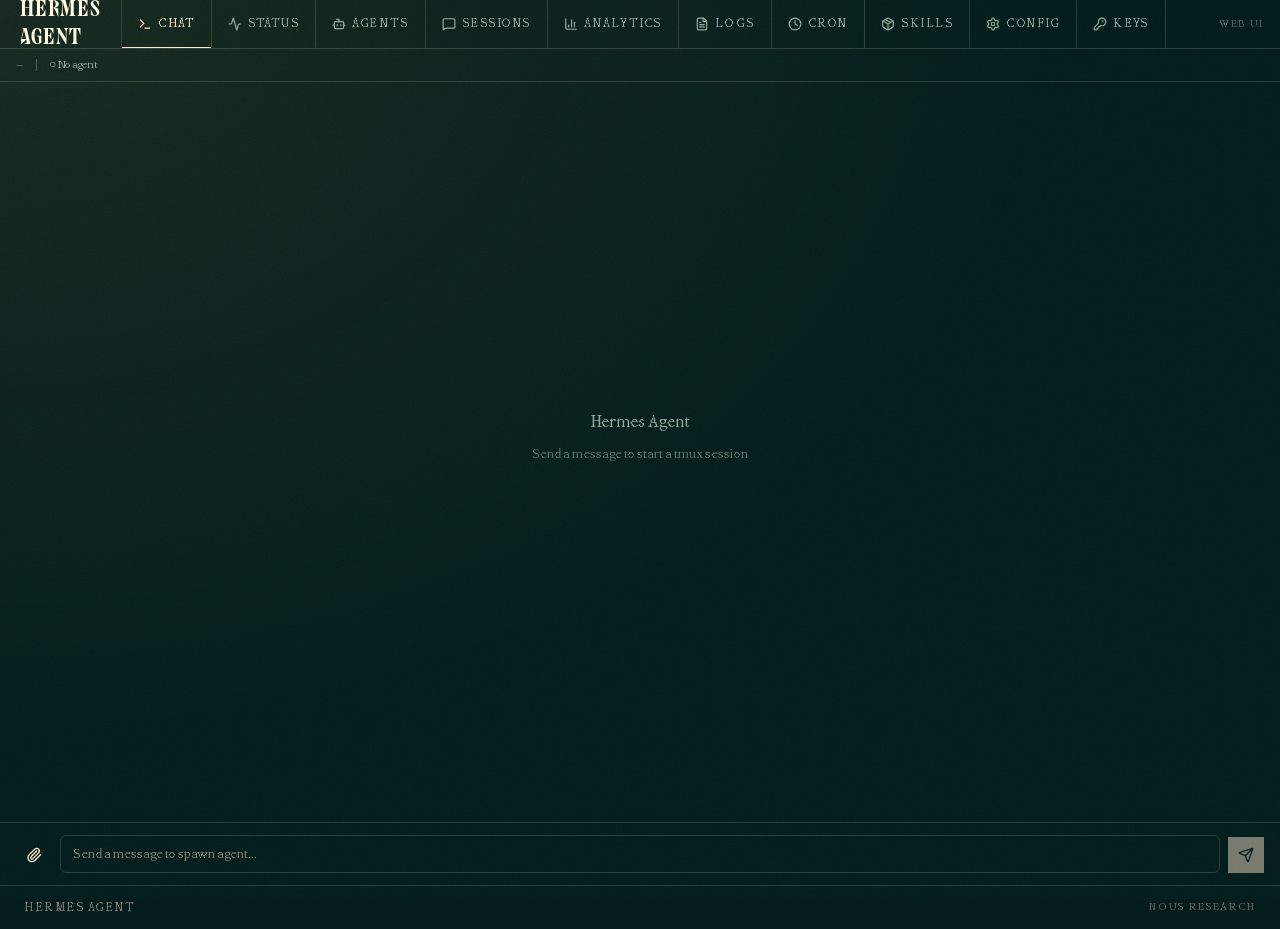
==== commit b144a8aa: "v2.0.3: React SPA dashboard with gw= param + CSP fix" ====
--- a/index.html
+++ b/index.html
@@ -1,2462 +1,16 @@
-<!DOCTYPE html>
+<!doctype html>
 <html lang="en">
-<head>
-<meta charset="UTF-8">
-<meta name="viewport" content="width=device-width, initial-scale=1.0, maximum-scale=1.0, user-scalable=no">
-<meta http-equiv="Content-Security-Policy" content="default-src 'self'; script-src 'self' 'unsafe-inline' 'unsafe-eval' https://telegram.org; style-src 'self' 'unsafe-inline'; connect-src *; img-src * data: blob:; font-src 'self'; frame-ancestors *; base-uri 'self'; form-action 'self';">
-<title>Hermes Terminal</title>
-<script src="https://telegram.org/js/telegram-web-app.js?62" integrity="sha384-1XuC9S4cgk6RH1oCsL2diDRwLiiivu/oZHNfxYUitEFuiKpP5ceNbzu220KKrcK+" crossorigin="anonymous"></script>
-<style>
-:root {
-  --bg: var(--tg-theme-bg-color, #0d0d14);
-  --text: var(--tg-theme-text-color, #d4d4e8);
-  --hint: var(--tg-theme-hint-color, #555570);
-  --btn: var(--tg-theme-button-color, #4f46e5);
-  --btn-text: var(--tg-theme-button-text-color, #fff);
-  --sec-bg: var(--tg-theme-secondary-bg-color, #13131f);
-  --hdr-bg: var(--tg-theme-header-bg-color, #0a0a12);
-  --destructive: var(--tg-theme-destructive-text-color, #ef4444);
-  --accent: var(--tg-theme-accent-text-color, #818cf8);
-  --section-bg: var(--tg-theme-section-bg-color, #16162a);
-  --safe-top: var(--tg-safe-area-inset-top, 0px);
-  --safe-bottom: var(--tg-safe-area-inset-bottom, 0px);
-  --link: #a5b4fc;
-  --border: rgba(255,255,255,.07);
-  --menu-w: 78vw;
-  --header-h: calc(var(--safe-top) + 44px);
-}
-* { margin: 0; padding: 0; box-sizing: border-box; }
-html, body { height: 100%; overflow: hidden; }
-body {
-  font-family: 'SF Mono','Fira Code','Cascadia Code','Menlo',monospace;
-  background: var(--bg); color: var(--text);
-  -webkit-font-smoothing: antialiased;
-  min-height: 100vh; min-height: 100dvh; display: flex; flex-direction: column; overflow: hidden;
-}
-
-/* ─── DRAWER OVERLAY ─────────────────────────────────────────────────────── */
-.drawer-overlay {
-  position: fixed; inset: 0; z-index: 50;
-  background: rgba(0,0,0,.6);
-  opacity: 0; pointer-events: none;
-  transition: opacity .25s;
-}
-.drawer-overlay.open { opacity: 1; pointer-events: all; }
-
-/* ─── MENU DRAWER ───────────────────────────────────────────────────────── */
-.menu-drawer {
-  position: fixed; top: 0; left: 0; bottom: 0;
-  width: var(--menu-w); max-width: 320px;
-  background: var(--sec-bg);
-  z-index: 51;
-  display: flex; flex-direction: column;
-  transform: translateX(-100%);
-  transition: transform .28s cubic-bezier(.4,0,.2,1);
-  border-right: 1px solid var(--border);
-}
-.menu-drawer.open { transform: translateX(0); }
-
-.drawer-header {
-  display: flex; align-items: center; justify-content: space-between;
-  padding: calc(var(--safe-top) + 12px) 16px 10px;
-  background: var(--hdr-bg);
-  flex-shrink: 0;
-  border-bottom: 1px solid var(--border);
-}
-.drawer-title { font-size: 13px; font-weight: 700; color: var(--text); letter-spacing: .3px; }
-.drawer-close {
-  width: 28px; height: 28px; border-radius: 8px;
-  background: rgba(255,255,255,.06); border: none;
-  color: var(--hint); font-size: 16px; cursor: pointer;
-  display: flex; align-items: center; justify-content: center;
-  flex-shrink: 0;
-}
-
-.drawer-search {
-  padding: 8px 12px;
-  flex-shrink: 0;
-  border-bottom: 1px solid var(--border);
-}
-.drawer-search input {
-  width: 100%; background: var(--bg); border: 1px solid var(--border);
-  border-radius: 10px; padding: 7px 12px;
-  color: var(--text); font-family: inherit; font-size: 12px; outline: none;
-}
-.drawer-search input::placeholder { color: var(--hint); }
-.drawer-search input:focus { border-color: var(--btn); }
-
-.drawer-scroll {
-  flex: 1; overflow-y: auto; padding: 6px 0 20px;
-  -webkit-overflow-scrolling: touch;
-}
-.drawer-scroll::-webkit-scrollbar { width: 2px; }
-.drawer-scroll::-webkit-scrollbar-thumb { background: rgba(255,255,255,.08); border-radius: 2px; }
-
-.cmd-category {
-  padding: 10px 16px 4px;
-  font-size: 9px; font-weight: 700; text-transform: uppercase;
-  letter-spacing: .8px; color: var(--hint);
-}
-.cmd-item {
-  display: flex; align-items: center; gap: 10px;
-  padding: 8px 16px; cursor: pointer;
-  border-bottom: 1px solid rgba(255,255,255,.03);
-  transition: background .1s;
-}
-.cmd-item:active { background: rgba(79,70,229,.15); }
-.cmd-item.hidden { display: none; }
-.cmd-icon {
-  width: 28px; height: 28px; border-radius: 8px;
-  background: rgba(79,70,229,.15); color: var(--accent);
-  display: flex; align-items: center; justify-content: center;
-  font-size: 13px; flex-shrink: 0;
-}
-.cmd-info { flex: 1; min-width: 0; }
-.cmd-name { font-size: 12px; font-weight: 600; color: var(--text); }
-.cmd-desc { font-size: 10px; color: var(--hint); white-space: nowrap; overflow: hidden; text-overflow: ellipsis; }
-.cmd-badge {
-  font-size: 8px; padding: 2px 5px; border-radius: 5px;
-  background: rgba(255,255,255,.06); color: var(--hint);
-  flex-shrink: 0;
-}
-.cmd-args { font-size: 9px; color: var(--accent); flex-shrink: 0; }
-
-.drawer-footer {
-  padding: 10px 16px;
-  border-top: 1px solid var(--border);
-  flex-shrink: 0;
-  font-size: 10px; color: var(--hint);
-  text-align: center;
-}
-
-/* ─── HEADER BAR ────────────────────────────────────────────────────────── */
-.header-bar {
-  display: flex; align-items: center;
-  background: var(--hdr-bg);
-  padding: var(--safe-top) 12px 0;
-  flex-shrink: 0; z-index: 10;
-  height: var(--header-h);
-  gap: 8px;
-}
-.menu-btn {
-  width: 34px; height: 34px; border-radius: 9px;
-  background: rgba(255,255,255,.05); border: none;
-  color: var(--text); cursor: pointer; flex-shrink: 0;
-  display: flex; align-items: center; justify-content: center;
-  transition: background .15s;
-}
-.menu-btn:active { background: rgba(255,255,255,.1); }
-.menu-btn svg { width: 18px; height: 18px; }
-
-.header-title {
-  flex: 1; font-size: 13px; font-weight: 700;
-  letter-spacing: .3px; text-align: center;
-  white-space: nowrap; overflow: hidden; text-overflow: ellipsis;
-}
-.header-right { display: flex; align-items: center; gap: 6px; flex-shrink: 0; }
-.conn-dot {
-  width: 7px; height: 7px; border-radius: 50%;
-  background: var(--hint); transition: background .3s; flex-shrink: 0;
-}
-.conn-dot.online { background: #22c55e; box-shadow: 0 0 4px #22c55e; }
-.conn-dot.offline { background: var(--destructive); }
-.conn-label.online { color: #22c55e; }
-.conn-label.offline { color: var(--destructive); }
-.conn-label { font-size: 10px; color: var(--hint); white-space: nowrap; }
-.model-chip {
-  font-size: 9px; padding: 2px 7px; border-radius: 8px;
-  background: rgba(79,70,229,.2); color: var(--accent); font-weight: 600;
-}
-
-/* ─── CONTEXT BAR (TUI-style) ─────────────────────────────────────────── */
-.header-info-bar {
-  display: flex; align-items: center; gap: 6px;
-  padding: 4px 12px 6px; background: var(--hdr-bg);
-  font-size: 10px; color: var(--hint); flex-shrink: 0;
-  border-top: 1px solid var(--border);
-}
-.ctx-model { color: var(--text); font-weight: 700; white-space: nowrap; }
-.ctx-sep { color: rgba(255,255,255,.15); }
-.ctx-label { white-space: nowrap; }
-.ctx-bar-wrap {
-  display: inline-flex; align-items: center; gap: 3px;
-}
-.ctx-bar {
-  display: inline-block; width: 48px; height: 6px;
-  background: rgba(255,255,255,.08); border-radius: 3px;
-  overflow: hidden; vertical-align: middle;
-}
-.ctx-fill {
-  display: block; height: 100%; border-radius: 3px;
-  transition: width .3s ease, background .3s ease;
-}
-.ctx-fill.good { background: #22c55e; }
-.ctx-fill.warn { background: #eab308; }
-.ctx-fill.bad { background: #f97316; }
-.ctx-fill.critical { background: #ef4444; }
-.ctx-pct { font-weight: 700; min-width: 28px; text-align: right; }
-.ctx-pct.good { color: #22c55e; }
-.ctx-pct.warn { color: #eab308; }
-.ctx-pct.bad { color: #f97316; }
-.ctx-pct.critical { color: #ef4444; }
-.ctx-duration { margin-left: auto; white-space: nowrap; color: var(--hint); }
-
-/* ─── TAB BAR ───────────────────────────────────────────────────────────── */
-.tab-bar { display: flex; background: var(--hdr-bg); flex-shrink: 0; }
-.tab {
-  flex: 1; padding: 9px 4px; text-align: center; font-size: 10px; font-weight: 700;
-  color: var(--hint); text-transform: uppercase; letter-spacing: .5px;
-  border-bottom: 2px solid transparent; cursor: pointer;
-  -webkit-tap-highlight-color: transparent; transition: all .15s;
-  display: flex; flex-direction: column; align-items: center; gap: 2px;
-}
-.tab.active { color: var(--text); border-bottom-color: var(--btn); }
-.tab:active { opacity: .7; }
-.tab-icon { font-size: 14px; }
-
-/* ─── PANELS ─────────────────────────────────────────────────────────────── */
-.panel { display: none; flex: 1; overflow: hidden; flex-direction: column; }
-.panel.active { display: flex; }
-
-/* ─── TERMINAL CHAT ─────────────────────────────────────────────────────── */
-.chat-wrap { flex: 1; overflow: hidden; display: flex; flex-direction: column; position: relative; contain: size layout; will-change: transform; }
-.chat-messages {
-  flex: 1; overflow-y: auto; padding: 10px 12px 6px;
-  -webkit-overflow-scrolling: touch; contain: layout style;
-}
-.msg { margin-bottom: 8px; max-width: 100%; animation: fadeIn .15s ease-out; position: relative; }
-.msg-user { text-align: right; }
-.msg-bubble {
-  display: inline-block; padding: 7px 11px; border-radius: 12px;
-  font-size: 13px; line-height: 1.55; word-break: break-word;
-  white-space: pre-wrap; max-width: 88%; text-align: left;
-}
-.msg-user .msg-bubble {
-  background: var(--btn); color: var(--btn-text); border-bottom-right-radius: 4px;
-}
-.msg-agent .msg-bubble {
-  background: var(--section-bg); color: var(--text);
-  border: 1px solid var(--border); border-radius: 12px;
-  border-bottom-left-radius: 4px; box-shadow: 0 1px 4px rgba(0,0,0,.15);
-}
-.msg-system .msg-bubble { background: transparent; color: var(--hint); font-size: 11px; padding: 2px 0; }
-.msg-command .msg-bubble {
-  background: rgba(79,70,229,.1); color: var(--accent);
-  border: 1px solid rgba(79,70,229,.2);
-  border-radius: 8px; font-size: 12px; padding: 8px 11px;
-}
-.msg-time { font-size: 9px; color: var(--hint); margin-top: 1px; padding: 0 4px; }
-.msg-user .msg-time { text-align: right; }
-
-/* Message overflow menu */
-.msg-menu {
-  position: absolute; top: -4px; right: 4px;
-  width: 22px; height: 22px; border-radius: 50%;
-  background: rgba(255,255,255,.07); border: none;
-  color: var(--hint); font-size: 12px; cursor: pointer;
-  display: none; align-items: center; justify-content: center;
-  z-index: 5;
-}
-.msg:hover .msg-menu, .msg-agent:hover .msg-menu { display: flex; }
-.msg-menu:active { background: rgba(255,255,255,.12); }
-
-/* Code blocks */
-.msg-bubble code {
-  background: rgba(0,0,0,.3); border-radius: 4px; padding: 1px 5px;
-  font-size: 11px; color: #86efac; font-family: inherit;
-}
-.msg-bubble pre {
-  background: rgba(0,0,0,.3); border-radius: 6px; padding: 8px 10px;
-  margin: 5px 0; overflow-x: auto; font-size: 11px; line-height: 1.5;
-}
-.msg-bubble pre code { background: none; padding: 0; color: inherit; border-radius: 0; }
-.msg-bubble a { color: var(--link); text-decoration: underline; }
-.msg-bubble img.msg-img {
-  max-width: 100%; border-radius: 8px; margin: 4px 0;
-  display: block; max-height: 200px; object-fit: contain;
-}
-
-/* Tool call bubbles */
-.msg-tool {
-  background: var(--sec-bg); border: 1px solid var(--border);
-  border-radius: 10px; padding: 7px 11px; margin: 4px 0;
-  font-size: 11px; max-width: 90%;
-}
-.msg-tool .tool-header { display: flex; align-items: center; gap: 6px; margin-bottom: 3px; }
-.msg-tool .tool-icon { font-size: 12px; }
-.msg-tool .tool-name { color: var(--accent); font-weight: 700; font-size: 11px; }
-.msg-tool .tool-status { margin-left: auto; font-size: 9px; color: var(--hint); }
-.msg-tool .tool-preview { color: var(--hint); font-size: 10px; white-space: pre-wrap; }
-
-/* Thinking animation */
-.thinking-box {
-  background: var(--section-bg); border: 1px solid var(--border);
-  border-radius: 12px; padding: 10px 14px;
-  display: inline-flex; flex-direction: column;
-  gap: 5px; min-width: 180px; max-width: 260px;
-}
-.thinking-cat { font-size: 12px; line-height: 1.35; color: var(--text); font-family: inherit; white-space: pre; overflow: hidden; }
-.thinking-frame { display: inline-block; min-height: 17px; }
-.thinking-subtext { font-size: 10px; color: var(--hint); margin-top: 1px; }
-.thinking-spinner {
-  display: inline-block; width: 9px; height: 9px;
-  border: 2px solid var(--hint); border-top-color: var(--accent);
-  border-radius: 50%; animation: spin .6s linear infinite;
-  vertical-align: middle; margin-right: 4px;
-}
-@keyframes spin { to { transform: rotate(360deg); } }
-@keyframes fadeIn { from { opacity: 0; transform: translateY(3px); } to { opacity: 1; transform: translateY(0); } }
-
-/* Streaming indicator dot */
-.stream-dot::after {
-  content: ' \25CF'; display: inline; color: var(--accent);
-  animation: streamPulse 1s ease-in-out infinite;
-}
-@keyframes streamPulse { 0%,100% { opacity: .3; } 50% { opacity: 1; } }
-
-/* Send button streaming state */
-.send-btn.streaming {
-  background: var(--destructive, #ef4444);
-  animation: btnPulse 1.2s ease-in-out infinite;
-}
-@keyframes btnPulse { 0%,100% { opacity: 1; } 50% { opacity: .7; } }
-
-/* Scroll-to-bottom button */
-.scroll-btn {
-  position: absolute; bottom: 8px; right: 12px;
-  width: 32px; height: 32px; border-radius: 50%;
-  background: var(--btn); color: var(--btn-text); border: none;
-  font-size: 14px; cursor: pointer; display: none;
-  align-items: center; justify-content: center;
-  box-shadow: 0 2px 8px rgba(0,0,0,.3);
-}
-.scroll-btn.visible { display: flex; }
-
-/* ─── CHAT INPUT BAR ────────────────────────────────────────────────────── */
-.chat-input-bar {
-  display: flex; gap: 8px; padding: 8px 10px;
-  padding-bottom: calc(8px + var(--safe-bottom));
-  background: var(--sec-bg);
-  border-top: 1px solid var(--border); flex-shrink: 0;
-  align-items: flex-end;
-}
-.attach-btn {
-  width: 38px; height: 38px; border-radius: 50%;
-  background: rgba(255,255,255,.06); border: none;
-  color: var(--hint); font-size: 18px; cursor: pointer;
-  display: flex; align-items: center; justify-content: center;
-  flex-shrink: 0; transition: background .15s;
-}
-.attach-btn:active { background: rgba(255,255,255,.1); }
-.chat-input {
-  flex: 1; background: var(--bg); border: 1px solid var(--border);
-  border-radius: 20px; padding: 9px 14px; color: var(--text);
-  font-family: inherit; font-size: 13px; outline: none; resize: none;
-  max-height: 120px; min-height: 38px; line-height: 1.4;
-}
-.chat-input::placeholder { color: var(--hint); }
-.chat-input:focus { border-color: var(--btn); }
-.send-btn {
-  width: 38px; height: 38px; border-radius: 50%; background: var(--btn);
-  color: var(--btn-text); border: none; font-size: 16px; cursor: pointer;
-  display: flex; align-items: center; justify-content: center; flex-shrink: 0;
-}
-.send-btn:active { opacity: .7; }
-.send-btn:disabled { opacity: .4; }
-.hidden-input { display: none; }
-.attach-preview {
-  display: flex; align-items: center; gap: 4px;
-  background: rgba(255,255,255,.08); border-radius: 8px;
-  padding: 3px 8px; max-width: 160px; overflow: hidden;
-}
-.attach-name {
-  font-size: 11px; color: var(--accent); white-space: nowrap;
-  overflow: hidden; text-overflow: ellipsis;
-}
-.attach-remove {
-  background: none; border: none; color: var(--hint);
-  font-size: 12px; cursor: pointer; padding: 0 2px; flex-shrink: 0;
-}
-.attach-remove:hover { color: var(--destructive); }
-
-/* Command suggest */
-.cmd-suggest {
-  position: absolute; bottom: 58px; left: 10px; right: 10px;
-  background: var(--sec-bg); border: 1px solid var(--border);
-  border-radius: 12px; max-height: 200px; overflow-y: auto;
-  z-index: 20; display: none;
-}
-.cmd-suggest.visible { display: block; }
-.cmd-suggest-item {
-  padding: 8px 14px; cursor: pointer; font-size: 12px;
-  border-bottom: 1px solid rgba(255,255,255,.03);
-}
-.cmd-suggest-item:active, .cmd-suggest-item.selected { background: rgba(79,70,229,.15); }
-.cmd-suggest-item .cmd-name { color: var(--accent); font-weight: 600; }
-.cmd-suggest-item .cmd-desc { color: var(--hint); margin-left: 8px; }
-
-/* ─── STATUS PANEL ──────────────────────────────────────────────────────── */
-.status-bar { display: flex; gap: 6px; padding: 10px 14px; overflow-x: auto; flex-shrink: 0; }
-.status-chip {
-  flex-shrink: 0; padding: 5px 10px; border-radius: 16px;
-  font-size: 10px; font-weight: 700; display: flex; align-items: center; gap: 5px;
-}
-.status-chip.ok { background: rgba(34,197,94,.15); color: #22c55e; }
-.status-chip.warn { background: rgba(245,158,11,.15); color: #f59e0b; }
-.status-chip.error { background: rgba(239,68,68,.15); color: #ef4444; }
-.status-dot { width: 5px; height: 5px; border-radius: 50%; animation: pulse 2s infinite; }
-.ok .status-dot { background: #22c55e; }
-.warn .status-dot { background: #f59e0b; }
-.error .status-dot { background: #ef4444; }
-@keyframes pulse { 0%,100% { opacity: 1; } 50% { opacity: .4; } }
-
-.panel-scroll { flex: 1; overflow-y: auto; padding: 0 0 20px; -webkit-overflow-scrolling: touch; }
-.panel-scroll::-webkit-scrollbar { width: 2px; }
-.panel-scroll::-webkit-scrollbar-thumb { background: rgba(255,255,255,.08); border-radius: 2px; }
-
-.section { margin: 0 14px 10px; background: var(--section-bg); border-radius: 14px; overflow: hidden; }
-.section-header {
-  display: flex; justify-content: space-between; align-items: center;
-  padding: 12px 14px 6px;
-}
-.section-header h2 { font-size: 10px; font-weight: 700; text-transform: uppercase; letter-spacing: .6px; color: var(--hint); }
-.section-header .badge {
-  font-size: 9px; padding: 2px 7px; border-radius: 8px;
-  background: var(--btn); color: var(--btn-text); font-weight: 600;
-}
-
-/* Gauge items */
-.gauge-row { padding: 8px 14px; border-top: 1px solid rgba(255,255,255,.04); }
-.gauge-label { display: flex; justify-content: space-between; font-size: 11px; margin-bottom: 5px; }
-.gauge-label span:first-child { color: var(--text); }
-.gauge-label span:last-child { color: var(--hint); font-weight: 600; }
-.gauge-bar {
-  height: 4px; border-radius: 2px; background: rgba(255,255,255,.08);
-  overflow: hidden;
-}
-.gauge-fill { height: 100%; border-radius: 2px; transition: width .6s ease; }
-.gauge-fill.low { background: #22c55e; }
-.gauge-fill.mid { background: #f59e0b; }
-.gauge-fill.high { background: #ef4444; }
-
-.item { padding: 9px 14px; border-top: 1px solid rgba(255,255,255,.04); display: flex; justify-content: space-between; align-items: center; }
-.item-label { font-size: 12px; font-weight: 500; }
-.item-value { font-size: 12px; font-weight: 600; text-align: right; }
-.item-value.positive { color: #22c55e; }
-.item-value.negative { color: #ef4444; }
-.item-value.muted { color: var(--hint); }
-.item-value.accent { color: var(--accent); }
-
-/* Quick actions grid */
-.quick-grid {
-  display: grid; grid-template-columns: 1fr 1fr; gap: 5px;
-  padding: 6px 12px 10px;
-}
-.qbtn {
-  padding: 7px 10px; border-radius: 10px; font-size: 11px; font-weight: 700;
-  border: none; cursor: pointer; font-family: inherit;
-  background: rgba(79,70,229,.15); color: var(--accent);
-  transition: background .15s;
-}
-.qbtn:active { opacity: .7; }
-.qbtn.reload { background: rgba(34,197,94,.12); color: #22c55e; }
-.qbtn.danger { background: rgba(239,68,68,.12); color: #ef4444; }
-
-/* Process list */
-.process-list { padding: 0 14px; }
-.process-row {
-  display: flex; align-items: center; gap: 8px;
-  padding: 7px 0; border-bottom: 1px solid rgba(255,255,255,.04);
-  font-size: 11px;
-}
-.process-row:last-child { border-bottom: none; }
-.proc-dot { width: 5px; height: 5px; border-radius: 50%; flex-shrink: 0; }
-.proc-dot.running { background: #22c55e; }
-.proc-dot.stopped { background: #ef4444; }
-.proc-name { flex: 1; color: var(--text); font-weight: 600; }
-.proc-meta { color: var(--hint); font-size: 10px; }
-
-/* ─── CRON PANEL ────────────────────────────────────────────────────────── */
-.cron-empty { padding: 40px 20px; text-align: center; color: var(--hint); font-size: 12px; }
-
-.cron-timeline {
-  padding: 12px 14px 0;
-}
-.tl-header { font-size: 10px; font-weight: 700; text-transform: uppercase; letter-spacing: .6px; color: var(--hint); margin-bottom: 10px; }
-.tl-event {
-  display: flex; align-items: flex-start; gap: 10px;
-  padding: 6px 0; position: relative;
-}
-.tl-time {
-  font-size: 10px; color: var(--hint); width: 48px; flex-shrink: 0;
-  padding-top: 2px; font-weight: 600;
-}
-.tl-dot {
-  width: 8px; height: 8px; border-radius: 50%; flex-shrink: 0; margin-top: 4px;
-  border: 2px solid var(--bg);
-}
-.tl-dot.running { background: #22c55e; box-shadow: 0 0 4px #22c55e; }
-.tl-dot.pending { background: var(--hint); }
-.tl-dot.error { background: #ef4444; }
-.tl-info { flex: 1; }
-.tl-name { font-size: 12px; font-weight: 600; }
-.tl-meta { font-size: 10px; color: var(--hint); margin-top: 1px; }
-.tl-line {
-  position: absolute; left: 53px; top: 18px; bottom: -6px;
-  width: 1px; background: rgba(255,255,255,.06);
-}
-.tl-event:last-child .tl-line { display: none; }
-
-.cron-card {
-  background: var(--section-bg); border-radius: 14px;
-  padding: 12px 14px; margin: 0 14px 8px;
-}
-.cron-name { font-size: 13px; font-weight: 600; display: flex; align-items: center; gap: 7px; margin-bottom: 4px; }
-.cron-schedule { font-size: 10px; color: var(--hint); font-family: inherit; }
-.cron-meta { font-size: 10px; color: var(--hint); margin-top: 3px; }
-.cron-actions { display: flex; gap: 5px; margin-top: 8px; }
-.cron-btn {
-  padding: 4px 10px; border-radius: 8px; font-size: 10px; font-weight: 700;
-  border: none; cursor: pointer; font-family: inherit;
-}
-.cron-btn.pause { background: rgba(245,158,11,.15); color: #f59e0b; }
-.cron-btn.resume { background: rgba(34,197,94,.15); color: #22c55e; }
-.cron-btn.run { background: rgba(79,70,229,.15); color: var(--accent); }
-.cron-btn.delete { background: rgba(239,68,68,.12); color: #ef4444; }
-.cron-btn.edit { background: rgba(139,92,246,.12); color: #8b5cf6; }
-.cron-btn:active { opacity: .7; }
-
-/* Cron FAB */
-.cron-fab {
-  position: absolute; bottom: 16px; right: 16px;
-  width: 44px; height: 44px; border-radius: 50%;
-  background: var(--btn); color: var(--btn-text);
-  border: none; font-size: 22px; cursor: pointer;
-  box-shadow: 0 2px 12px rgba(0,0,0,.3);
-  display: flex; align-items: center; justify-content: center;
-  z-index: 5;
-}
-.cron-fab:active { transform: scale(.92); }
-
-/* Cron Modal */
-.cron-modal-overlay {
-  position: fixed; inset: 0; z-index: 60;
-  background: rgba(0,0,0,.5);
-  display: flex; align-items: flex-end; justify-content: center;
-  opacity: 0; pointer-events: none;
-  transition: opacity .2s;
-}
-.cron-modal-overlay.open { opacity: 1; pointer-events: all; }
-.cron-modal {
-  width: 100%; max-width: 480px;
-  background: var(--sec-bg);
-  border-radius: 16px 16px 0 0;
-  max-height: 85vh; overflow-y: auto;
-  transform: translateY(100%);
-  transition: transform .3s cubic-bezier(.4,0,.2,1);
-  padding-bottom: var(--safe-bottom);
-}
-.cron-modal-overlay.open .cron-modal { transform: translateY(0); }
-.cron-modal-header {
-  display: flex; align-items: center; justify-content: space-between;
-  padding: 14px 16px 10px; border-bottom: 1px solid var(--border);
-  font-size: 14px; font-weight: 700;
-}
-.cron-modal-header button {
-  background: none; border: none; color: var(--hint);
-  font-size: 16px; cursor: pointer; padding: 4px;
-}
-.cron-modal-body { padding: 14px 16px 20px; }
-.cron-field { margin-bottom: 14px; }
-.cron-field label {
-  display: block; font-size: 10px; font-weight: 700;
-  text-transform: uppercase; letter-spacing: .5px;
-  color: var(--hint); margin-bottom: 5px;
-}
-.cron-field input, .cron-field textarea {
-  width: 100%; background: var(--bg); border: 1px solid var(--border);
-  border-radius: 10px; padding: 9px 12px;
-  color: var(--text); font-family: inherit; font-size: 13px; outline: none;
-}
-.cron-field input:focus, .cron-field textarea:focus { border-color: var(--btn); }
-.cron-field textarea { resize: vertical; min-height: 80px; }
-.cron-chips {
-  display: flex; gap: 5px; margin-top: 6px; flex-wrap: wrap;
-}
-.cron-chip {
-  padding: 4px 10px; border-radius: 8px;
-  background: rgba(255,255,255,.06); border: 1px solid var(--border);
-  color: var(--text); font-size: 10px; font-weight: 600;
-  cursor: pointer; font-family: inherit;
-}
-.cron-chip:active { background: var(--btn); color: var(--btn-text); }
-.cron-chip.active { background: var(--btn); color: var(--btn-text); border-color: var(--btn); }
-.cron-submit-btn {
-  width: 100%; padding: 11px; border-radius: 12px;
-  background: var(--btn); color: var(--btn-text);
-  border: none; font-size: 13px; font-weight: 700;
-  cursor: pointer; font-family: inherit; margin-top: 4px;
-}
-.cron-submit-btn:active { opacity: .8; }
-.cron-delete-confirm {
-  display: flex; gap: 8px; align-items: center;
-  background: rgba(239,68,68,.08); border-radius: 10px;
-  padding: 10px 12px; margin-top: 8px;
-}
-.cron-delete-confirm span { flex: 1; font-size: 12px; color: var(--destructive); }
-.cron-delete-confirm button {
-  padding: 4px 12px; border-radius: 8px; border: none;
-  font-size: 11px; font-weight: 700; cursor: pointer; font-family: inherit;
-}
-.cron-delete-confirm .confirm-del { background: #ef4444; color: #fff; }
-.cron-delete-confirm .cancel-del { background: rgba(255,255,255,.08); color: var(--text); }
-
-/* ─── TOAST ─────────────────────────────────────────────────────────────── */
-.toast {
-  position: fixed; top: calc(var(--safe-top) + 14px); left: 50%; transform: translateX(-50%);
-  background: var(--destructive); color: #fff; padding: 8px 16px; border-radius: 20px;
-  font-size: 12px; font-weight: 600; z-index: 100; opacity: 0;
-  transition: opacity .2s; pointer-events: none; white-space: nowrap;
-}
-.toast.visible { opacity: 1; }
-.toast.success { background: #22c55e; }
-
-/* Retry bar */
-.retry-bar {
-  display: none; background: rgba(245,158,11,.15); border: 1px solid rgba(245,158,11,.3);
-  border-radius: 8px; margin: 6px 12px 0; padding: 6px 12px;
-  font-size: 11px; color: #f59e0b; align-items: center; gap: 8px;
-}
-.retry-bar.visible { display: flex; }
-.retry-bar button {
-  background: rgba(245,158,11,.2); border: 1px solid rgba(245,158,11,.4);
-  border-radius: 6px; padding: 3px 10px; color: #f59e0b; font-size: 10px;
-  font-weight: 700; cursor: pointer; font-family: inherit;
-}
-
-/* ─── MSG MENU POPUP ───────────────────────────────────────────────────── */
-.msg-popup {
-  position: fixed; background: var(--sec-bg); border: 1px solid var(--border);
-  border-radius: 12px; padding: 4px; z-index: 60;
-  min-width: 140px; display: none;
-  box-shadow: 0 8px 24px rgba(0,0,0,.4);
-}
-.msg-popup.open { display: block; }
-.msg-popup-item {
-  padding: 8px 12px; font-size: 12px; cursor: pointer;
-  border-radius: 8px; display: flex; align-items: center; gap: 8px;
-  color: var(--text);
-}
-.msg-popup-item:active { background: rgba(255,255,255,.07); }
-.msg-popup-item.danger { color: #ef4444; }
-.msg-popup-item .icon { font-size: 14px; width: 18px; text-align: center; }
-
-/* Scrollbar */
-::-webkit-scrollbar { width: 2px; }
-::-webkit-scrollbar-track { background: transparent; }
-::-webkit-scrollbar-thumb { background: rgba(255,255,255,.08); border-radius: 2px; }
-
-/* ─── AGENTS ────────────────────────────────────────────────────────────── */
-.agent-card {
-  background: var(--section-bg); border-radius: 12px;
-  padding: 12px 14px; margin: 0 12px 10px;
-  border: 1px solid var(--border); cursor: pointer;
-  transition: border-color .15s;
-}
-.agent-card:active { border-color: var(--btn); }
-.agent-card-header { display: flex; align-items: center; justify-content: space-between; margin-bottom: 6px; }
-.agent-card-name { font-size: 13px; font-weight: 600; color: var(--text); display: flex; align-items: center; gap: 8px; }
-.agent-status-dot { width: 8px; height: 8px; border-radius: 50%; display: inline-block; flex-shrink: 0; }
-.agent-status-dot.running { background: #22c55e; box-shadow: 0 0 6px #22c55e55; }
-.agent-status-dot.idle { background: #eab308; }
-.agent-status-dot.dead, .agent-status-dot.done { background: var(--hint); }
-.agent-status-dot.spawning { background: #3b82f6; animation: pulse-dot 1s infinite; }
-@keyframes pulse-dot { 0%,100% { opacity:1; } 50% { opacity:.4; } }
-.agent-card-meta { font-size: 10px; color: var(--hint); display: flex; gap: 10px; align-items: center; flex-wrap: wrap; }
-.agent-card-meta .tag { background: rgba(255,255,255,.06); padding: 1px 6px; border-radius: 4px; font-size: 9px; }
-.agent-card-prompt { font-size: 10px; color: var(--hint); margin-top: 4px; overflow: hidden; text-overflow: ellipsis; white-space: nowrap; max-width: 100%; }
-.agent-kill-btn {
-  width: 28px; height: 28px; border-radius: 8px;
-  background: rgba(255,255,255,.06); border: none;
-  color: var(--destructive); font-size: 14px; cursor: pointer;
-  display: flex; align-items: center; justify-content: center;
-}
-.agent-kill-btn:active { background: var(--destructive); color: #fff; }
-
-.agents-output-header {
-  display: flex; align-items: center; gap: 8px;
-  padding: 8px 12px; background: var(--hdr-bg);
-  border-bottom: 1px solid var(--border); flex-shrink: 0;
-}
-.agents-back-btn { background: none; border: none; color: var(--accent); font-size: 13px; font-family: inherit; cursor: pointer; padding: 4px 8px; }
-.agents-output-title { font-size: 13px; font-weight: 600; color: var(--text); flex: 1; }
-.agents-terminal {
-  flex: 1; overflow-y: auto; padding: 10px 12px;
-  font-family: 'SF Mono','Fira Code','Cascadia Code','Menlo',monospace;
-  font-size: 11px; line-height: 1.5; color: var(--text);
-  white-space: pre-wrap; word-break: break-all;
-  -webkit-overflow-scrolling: touch; background: var(--bg);
-}
-.agents-input-bar {
-  display: flex; gap: 8px;
-  padding: 8px 12px calc(var(--safe-bottom) + 8px);
-  background: var(--sec-bg); border-top: 1px solid var(--border);
-  align-items: flex-end;
-}
-.agents-empty { text-align: center; padding: 40px 20px; color: var(--hint); font-size: 12px; }
-.agents-empty-icon { font-size: 36px; margin-bottom: 10px; opacity: .4; }
-.agent-kill-confirm {
-  display: flex; gap: 8px; align-items: center;
-  background: rgba(239,68,68,.08); border-radius: 10px;
-  padding: 6px 10px; margin-top: 6px; font-size: 11px;
-}
-.agent-kill-confirm button {
-  padding: 3px 10px; border-radius: 6px; border: none;
-  font-size: 11px; cursor: pointer; font-family: inherit;
-}
-.agent-kill-confirm .kbtn { background: var(--destructive); color: #fff; }
-.agent-kill-confirm .cbtn { background: rgba(255,255,255,.08); color: var(--text); }
-</style>
-</head>
-<body>
-
-<!-- TOKEN GATE (browser-only, hidden for Telegram) -->
-<div id="token-gate" style="display:none;position:fixed;inset:0;z-index:9999;background:var(--bg,#0c0c10);flex-direction:column;align-items:center;justify-content:center;padding:40px 24px;text-align:center;">
-  <div style="font-size:32px;margin-bottom:8px">&#128274;</div>
-  <div style="font-size:16px;font-weight:600;margin-bottom:4px">Access Required</div>
-  <div style="font-size:13px;color:var(--hint);margin-bottom:24px;line-height:1.5">
-    Enter your Hermes API token to continue.<br>Find it in <code>~/.hermes/.env</code> as <code>API_SERVER_KEY</code>.
-  </div>
-  <input type="password" id="token-input" placeholder="API_SERVER_KEY" autocomplete="off"
-    style="width:100%;max-width:340px;padding:12px 16px;border-radius:10px;border:1px solid rgba(255,255,255,.12);background:rgba(255,255,255,.06);color:#fff;font-size:14px;font-family:monospace;outline:none;margin-bottom:12px;">
-  <button onclick="submitToken()" id="token-submit"
-    style="width:100%;max-width:340px;padding:12px;border-radius:10px;background:#2e7d32;color:#fff;font-size:14px;font-weight:600;border:none;cursor:pointer;">
-    Connect
-  </button>
-  <div id="token-error" style="color:#ef5350;font-size:12px;margin-top:12px;display:none"></div>
-</div>
-
-<!-- DRAWER OVERLAY -->
-<div class="drawer-overlay" id="drawer-overlay" onclick="closeDrawer()"></div>
-
-<!-- MENU DRAWER -->
-<div class="menu-drawer" id="menu-drawer">
-  <div class="drawer-header">
-    <div class="drawer-title">Command Menu</div>
-    <button class="drawer-close" onclick="closeDrawer()">&#10005;</button>
-  </div>
-  <div class="drawer-search">
-    <input type="text" id="menu-search" placeholder="Filter commands..." oninput="filterMenu(this.value)">
-  </div>
-  <div class="drawer-scroll" id="drawer-scroll">
-    <!-- Populated by JS -->
-    <div style="padding:20px;color:var(--hint);text-align:center;font-size:12px" id="menu-loading">Loading...</div>
-  </div>
-  <div class="drawer-footer">Hermes v3 &mdash; tap a command to run</div>
-</div>
-
-<!-- HEADER BAR -->
-<div class="header-bar">
-  <button class="menu-btn" id="menu-btn" onclick="openDrawer()" aria-label="Menu">
-    <svg viewBox="0 0 24 24" fill="none" stroke="currentColor" stroke-width="2.2" stroke-linecap="round">
-      <line x1="3" y1="6" x2="21" y2="6"/>
-      <line x1="3" y1="12" x2="21" y2="12"/>
-      <line x1="3" y1="18" x2="21" y2="18"/>
-    </svg>
-  </button>
-  <div class="header-title">Hermes</div>
-  <div class="header-right">
-    <div style="display:flex;align-items:center;gap:5px">
-      <div class="conn-dot" id="conn-dot"></div>
-      <span class="conn-label" id="conn-label">—</span>
-    </div>
-  </div>
-</div>
-
-<!-- TUI-STYLE INFO BAR -->
-<div class="header-info-bar" id="info-bar">
-  <span class="ctx-model" id="ctx-model">—</span>
-  <span class="ctx-sep">│</span>
-  <span class="ctx-label" id="ctx-tokens">ctx —</span>
-  <span class="ctx-bar-wrap">
-    <span class="ctx-bar"><span class="ctx-fill good" id="ctx-fill" style="width:0%"></span></span>
-    <span class="ctx-pct good" id="ctx-pct">0%</span>
-  </span>
-  <span class="ctx-duration" id="ctx-duration">0:00</span>
-</div>
-
-<!-- TAB BAR -->
-<div class="tab-bar">
-  <div class="tab active" data-panel="terminal" onclick="switchTab('terminal')">
-    <span class="tab-icon">&gt;_</span>Terminal
-  </div>
-  <div class="tab" data-panel="status" onclick="switchTab('status')">
-    <span class="tab-icon">&#9679;</span>Status
-  </div>
-  <div class="tab" data-panel="cron" onclick="switchTab('cron')">
-    <span class="tab-icon">&#9201;</span>Cron
-  </div>
-  <div class="tab" data-panel="agents" onclick="switchTab('agents')">
-    <span class="tab-icon">&#9889;</span>Agents
-  </div>
-</div>
-
-<!-- TERMINAL -->
-<div id="terminal-panel" class="panel active" style="position:relative">
-  <div class="chat-wrap">
-    <div class="chat-messages" id="chat-messages"></div>
-    <button class="scroll-btn" id="scroll-btn" onclick="scrollToBottom(true)">&#8595;</button>
-  </div>
-  <div class="retry-bar" id="retry-bar">
-    <span id="retry-msg">Request failed</span>
-    <button onclick="retryLast()">Retry</button>
-  </div>
-  <div class="cmd-suggest" id="cmd-suggest"></div>
-  <div class="chat-input-bar">
-    <button class="attach-btn" id="attach-btn" onclick="triggerAttach()" title="Attach file">&#128206;</button>
-    <input type="file" id="file-input" class="hidden-input" accept="image/*,.pdf,.csv,.txt,.json" onchange="handleFileAttach(this)">
-    <div class="attach-preview" id="attach-preview" style="display:none">
-      <span id="attach-name" class="attach-name"></span>
-      <button class="attach-remove" onclick="removeAttachment()" title="Remove">&#10005;</button>
-    </div>
-    <textarea class="chat-input" id="chat-input" placeholder="Message or /command..." rows="1"
-      oninput="onInputChange(this)" onkeydown="handleKey(event)"></textarea>
-    <button class="send-btn" id="send-btn" onclick="sendMessage()">&#9654;</button>
-  </div>
-</div>
-
-<!-- STATUS -->
-<div id="status-panel" class="panel">
-  <div class="status-bar" id="status-bar"></div>
-  <div class="panel-scroll" id="status-content"></div>
-</div>
-
-<!-- CRON -->
-<div id="cron-panel" class="panel">
-  <div class="panel-scroll" id="cron-content" style="padding-top:12px"></div>
-  <button class="cron-fab" onclick="openCronModal()" title="New job">+</button>
-</div>
-
-<!-- AGENTS -->
-<div id="agents-panel" class="panel">
-  <div id="agents-list-view" style="display:flex;flex-direction:column;height:100%">
-    <div class="panel-scroll" id="agents-content" style="padding-top:12px"></div>
-    <button class="cron-fab" onclick="openSpawnModal()" title="Spawn agent">+</button>
-  </div>
-  <div id="agents-output-view" style="display:none;flex-direction:column;height:100%">
-    <div class="agents-output-header">
-      <button class="agents-back-btn" onclick="closeAgentOutput()">&#8592; Agents</button>
-      <span id="agents-output-name" class="agents-output-title"></span>
-      <span id="agents-output-status" class="agent-status-dot"></span>
-    </div>
-    <div class="agents-terminal" id="agents-terminal"></div>
-    <div class="agents-input-bar">
-      <textarea class="chat-input" id="agents-input" placeholder="Send to agent..." rows="1"
-        oninput="onInputChange(this)" onkeydown="handleAgentKey(event)"></textarea>
-      <button class="send-btn" id="agent-send-btn" onclick="sendAgentMessage()">&#9654;</button>
-    </div>
-  </div>
-</div>
-
-<!-- CRON MODAL -->
-<div class="cron-modal-overlay" id="cron-modal-overlay" onclick="closeCronModal(event)">
-  <div class="cron-modal" id="cron-modal" onclick="event.stopPropagation()">
-    <div class="cron-modal-header">
-      <span id="cron-modal-title">New Cron Job</span>
-      <button onclick="closeCronModal()">&#10005;</button>
-    </div>
-    <div class="cron-modal-body">
-      <div class="cron-field">
-        <label>Name</label>
-        <input id="cron-field-name" placeholder="Daily summary" maxlength="200">
-      </div>
-      <div class="cron-field">
-        <label>Schedule</label>
-        <input id="cron-field-schedule" placeholder="0 9 * * *">
-        <div class="cron-chips">
-          <button class="cron-chip" onclick="setSchedule('30m')">30m</button>
-          <button class="cron-chip" onclick="setSchedule('1h')">1h</button>
-          <button class="cron-chip" onclick="setSchedule('every 2h')">2h</button>
-          <button class="cron-chip" onclick="setSchedule('0 9 * * *')">9am daily</button>
-          <button class="cron-chip" onclick="setSchedule('0 0 * * 0')">Weekly</button>
-        </div>
-      </div>
-      <div class="cron-field">
-        <label>Prompt</label>
-        <textarea id="cron-field-prompt" rows="4" placeholder="Task instruction (self-contained — no chat context)" maxlength="5000"></textarea>
-      </div>
-      <div class="cron-field">
-        <label>Repeat <span style="font-weight:400;text-transform:none">(empty = forever)</span></label>
-        <input id="cron-field-repeat" type="number" min="1" placeholder="∞">
-      </div>
-      <button class="cron-submit-btn" id="cron-submit-btn" onclick="submitCronJob()">Create Job</button>
-    </div>
-  </div>
-</div>
-
-<!-- SPAWN MODAL -->
-<div class="cron-modal-overlay" id="spawn-modal-overlay" onclick="closeSpawnModal(event)">
-  <div class="cron-modal" id="spawn-modal" onclick="event.stopPropagation()">
-    <div class="cron-modal-header">
-      <span class="cron-modal-title" id="spawn-modal-title">Spawn Agent</span>
-      <button class="cron-modal-close" onclick="closeSpawnModal()">&#10005;</button>
-    </div>
-    <div class="cron-modal-body">
-      <div class="cron-field">
-        <label>Name <span style="font-weight:400;text-transform:none">(optional)</span></label>
-        <input id="spawn-name" placeholder="auto-generated if empty">
-      </div>
-      <div class="cron-field">
-        <label>Task</label>
-        <textarea id="spawn-prompt" rows="3" placeholder="Build a REST API for user management"></textarea>
-      </div>
-      <div class="cron-field">
-        <label>Mode</label>
-        <div class="cron-chips" id="spawn-mode-chips">
-          <button class="cron-chip active" onclick="setSpawnMode('interactive')">Interactive</button>
-          <button class="cron-chip" onclick="setSpawnMode('oneshot')">One-shot</button>
-        </div>
-      </div>
-      <div class="cron-field">
-        <label>Options</label>
-        <div class="cron-chips">
-          <button class="cron-chip" id="spawn-worktree-chip" onclick="toggleSpawnWorktree()">Worktree (-w)</button>
-        </div>
-      </div>
-      <button class="cron-submit-btn" id="spawn-submit-btn" onclick="submitSpawn()">&#9889; Spawn Agent</button>
-      <div id="spawn-error" class="cron-error" style="display:none"></div>
-    </div>
-  </div>
-</div>
-
-<!-- TOAST -->
-<div class="toast" id="toast"></div>
-
-<!-- MSG POPUP -->
-<div class="msg-popup" id="msg-popup">
-  <div class="msg-popup-item" onclick="copyMsg()"><span class="icon">&#128203;</span>Copy</div>
-  <div class="msg-popup-item" onclick="retryMsg()"><span class="icon">&#8635;</span>Retry</div>
-  <div class="msg-popup-item danger" onclick="deleteMsg()"><span class="icon">&#128465;</span>Delete</div>
-</div>
-
-<script>
-const WebApp = window.Telegram?.WebApp;
-const API = window.location.origin;
-const CS = WebApp?.CloudStorage;
-
-if (WebApp) { WebApp.ready(); WebApp.expand(); }
-
-// ─── KEYBOARD / VIEWPORT HANDLING ──────────────────────────────────────────
-// Smoothly adapt layout when virtual keyboard opens/closes
-(function setupViewportHandler() {
-  const vv = window.visualViewport;
-  if (!vv) return;
-  const chatWrap = document.querySelector('.chat-wrap');
-  if (!chatWrap) return;
-  let _kbRaf = null;
-  function onViewportChange() {
-    if (_kbRaf) return;
-    _kbRaf = requestAnimationFrame(() => {
-      _kbRaf = null;
-      const offset = vv.offsetTop + vv.height < window.innerHeight
-        ? 0
-        : window.innerHeight - vv.offsetTop - vv.height;
-      chatWrap.style.height = vv.height + 'px';
-      // Instant scroll during keyboard transitions (avoids jank)
-      if (streaming) {
-        msgs.scrollTop = msgs.scrollHeight;
-      }
-    });
-  }
-  vv.addEventListener('resize', onViewportChange);
-  vv.addEventListener('scroll', onViewportChange);
-})();
-
-// ─── STATE ─────────────────────────────────────────────────────────────────
-let sessionId = null;
-let streaming = false;
-let activeTab = 'terminal';
-let lastRequest = null;
-let retryCount = 0;
-let connState = 'checking';
-let userId = null;
-let apiToken = null;      // Bearer token for non-Telegram (browser) access
-let _spawnMode = 'interactive';
-let _spawnWorktree = false;
-let _activeAgent = null;     // name of agent being viewed in output panel
-let _agentPollTimer = null;
-let isTelegram = false;   // true when running inside Telegram client
-let allCommands = [];       // full registry from /api/commands
-let attachedImage = null;  // {data_url, name}
-let pendingMsgMenu = null;  // msg element pending menu action
-let streamAbort = null;     // AbortController for cancelling active stream
-let _streamDiv = null;      // currently streaming message element
-let _modelInfo = null;       // {model, model_short, provider, context_length}
-let _sessionUsage = { prompt_tokens: 0, completion_tokens: 0, total_tokens: 0 };
-let _sessionStart = Date.now();
-let _durationTimer = null;
-
-// ─── DRAWER ────────────────────────────────────────────────────────────────
-function openDrawer() {
-  document.getElementById('menu-drawer').classList.add('open');
-  document.getElementById('drawer-overlay').classList.add('open');
-  document.getElementById('menu-search').focus();
-  WebApp?.HapticFeedback?.impactOccurred('light');
-  if (!allCommands.length) loadCommands();
-}
-
-function closeDrawer() {
-  document.getElementById('menu-drawer').classList.remove('open');
-  document.getElementById('drawer-overlay').classList.remove('open');
-  WebApp?.HapticFeedback?.impactOccurred('light');
-}
-
-async function loadCommands() {
-  try {
-    const data = await api('/api/commands');
-    allCommands = data.commands || [];
-    renderDrawer(allCommands, '');
-  } catch(e) {
-    document.getElementById('menu-loading').textContent = 'Failed to load commands';
-  }
-}
-
-function filterMenu(q) {
-  renderDrawer(allCommands, q.toLowerCase());
-}
-
-function renderDrawer(commands, query) {
-  const el = document.getElementById('drawer-scroll');
-  if (!commands.length) {
-    el.innerHTML = '<div style="padding:20px;color:var(--hint);text-align:center;font-size:12px">No commands found</div>';
-    return;
-  }
-
-  // Filter
-  const filtered = commands.filter(c => {
-    if (!query) return true;
-    return c.name.includes(query) ||
-      c.description.toLowerCase().includes(query) ||
-      (c.aliases || []).some(a => a.includes(query));
-  });
-
-  // Group by category
-  const cats = {};
-  filtered.forEach(c => {
-    const cat = c.category || 'Other';
-    if (!cats[cat]) cats[cat] = [];
-    cats[cat].push(c);
-  });
-
-  const iconMap = {
-    'Session': '&#9636;', 'Configuration': '&#9881;', 'Tools': '&#9883;',
-    'Skills': '&#9733;', 'Model': '&#128200;', 'Cron': '&#9201;',
-    'Memory': '&#128190;', 'System': '&#128187;', 'Trading': '&#128200;',
-    'Default': '&#9654;',
-  };
-
-  let html = '';
-  Object.keys(cats).sort().forEach(cat => {
-    html += `<div class="cmd-category">${cat}</div>`;
-    cats[cat].forEach(cmd => {
-      const needsArgs = cmd.args_hint;
-      const isCliOnly = cmd.cli_only;
-      const icon = iconMap[cat] || iconMap['Default'];
-      html += `<div class="cmd-item${isCliOnly ? ' cmd-item-cli' : ''}"
-        onclick="runCmdFromDrawer('${cmd.name}', ${!!needsArgs})">
-        <div class="cmd-icon">${icon}</div>
-        <div class="cmd-info">
-          <div class="cmd-name">/${cmd.name}</div>
-          <div class="cmd-desc">${esc(cmd.description)}</div>
-        </div>
-        ${needsArgs ? `<div class="cmd-args">${esc(cmd.args_hint)}</div>` : ''}
-        ${isCliOnly ? '<div class="cmd-badge">CLI</div>' : ''}
-      </div>`;
-    });
-  });
-  el.innerHTML = html;
-}
-
-function runCmdFromDrawer(name, needsArgs) {
-  closeDrawer();
-  if (needsArgs) {
-    // Switch to terminal and prefill the command
-    switchTab('terminal');
-    const input = document.getElementById('chat-input');
-    input.value = '/' + name + ' ';
-    input.focus();
-  } else {
-    // Execute immediately
-    switchTab('terminal');
-    const input = document.getElementById('chat-input');
-    input.value = '/' + name + ' ';
-    sendMessage();
-  }
-}
-
-// ─── TOKEN GATE (browser-only) ───────────────────────────────────────────────
-function showTokenGate() {
-  document.getElementById('token-gate').style.display = 'flex';
-}
-function hideTokenGate() {
-  document.getElementById('token-gate').style.display = 'none';
-}
-async function submitToken() {
-  const input = document.getElementById('token-input');
-  const btn = document.getElementById('token-submit');
-  const err = document.getElementById('token-error');
-  const token = input.value.trim();
-  if (!token) { err.textContent = 'Please enter your API token'; err.style.display = 'block'; return; }
-  btn.disabled = true;
-  btn.textContent = 'Verifying...';
-  err.style.display = 'none';
-  // Test the token by hitting /api/debug-auth (which does NOT enforce auth)
-  // to confirm the gateway is reachable, then verify the token via /api/commands
-  try {
-    // First verify gateway is reachable
-    const health = await fetchWithTimeout(API + '/health', { timeout: 5000 });
-    if (!health.ok) throw new Error('Gateway unreachable');
-
-    // Then verify the token by calling /api/commands with ONLY Bearer auth
-    // (no Telegram initData — this forces true Bearer token validation)
-    const r = await fetchWithTimeout(API + '/api/commands', {
-      headers: {
-        'Authorization': 'Bearer ' + token,
-        'X-Telegram-Init-Data': '',  // empty = no Telegram HMAC
-      },
-      timeout: 8000,
-    });
-    if (r.ok) {
-      apiToken = token;
-      // Store in CloudStorage (Telegram-native) and localStorage (browser fallback)
-      if (CS) { try { await CS.setItem('hermes_api_token', token); } catch (_) {} }
-      try { sessionStorage.setItem('hermes_api_token', token); } catch (_) {}
-      hideTokenGate();
-      initAfterAuth();
-    } else {
-      const ct = r.headers.get('content-type') || '';
-      let msg = 'Invalid token (HTTP ' + r.status + ')';
-      if (ct.includes('application/json')) {
-        try { const j = await r.json(); if (j?.error?.message) msg = j.error.message; } catch (_) {}
-      }
-      err.textContent = msg;
-      err.style.display = 'block';
-      btn.disabled = false;
-      btn.textContent = 'Connect';
-    }
-  } catch(e) {
-    err.textContent = 'Connection failed: ' + e.message;
-    err.style.display = 'block';
-    btn.disabled = false;
-    btn.textContent = 'Connect';
-  }
-}
-function initAfterAuth() {
-  // Called after token is accepted — resume normal init flow
-  loadModelInfo();
-  startDurationTimer();
-  loadCommands();
-  addMsg('system', 'Hermes Terminal — type /help or tap menu for commands.');
-  input.focus();
-  setInterval(async () => {
-    if (activeTab === 'status') loadStatus();
-    if (activeTab === 'cron') loadCron();
-    await checkConn();
-  }, 30000);
-}
-
-// ─── CONNECTION ─────────────────────────────────────────────────────────────
-function setConn(state) {
-  connState = state;
-  const dot = document.getElementById('conn-dot');
-  const lbl = document.getElementById('conn-label');
-  dot.className = 'conn-dot ' + (state === 'online' ? 'online' : state === 'offline' ? 'offline' : '');
-  lbl.textContent = state === 'online' ? 'Online' : state === 'offline' ? 'Offline' : '...';
-}
-
-async function checkConn() {
-  try {
-    const r = await fetchWithTimeout(API + '/health', { timeout: 4000 });
-    if (r.ok) { setConn('online'); return true; }
-  } catch(_) {}
-  setConn('offline'); return false;
-}
-
-// ─── HELPERS ───────────────────────────────────────────────────────────────
-function esc(s) {
-  if (s == null) return '';
-  return String(s)
-    .replace(/&/g,'&amp;')
-    .replace(/</g,'&lt;')
-    .replace(/>/g,'&gt;');
-}
-
-function headers(extra) {
-  const h = { 'Content-Type': 'application/json' };
-  if (isTelegram && WebApp?.initData) h['X-Telegram-Init-Data'] = WebApp.initData;
-  if (sessionId) h['X-Hermes-Session-Id'] = sessionId;
-  if (apiToken) h['Authorization'] = 'Bearer ' + apiToken;
-  return { ...h, ...(extra||{}) };
-}
-
-async function fetchWithTimeout(url, { method='GET', headers={}, body=null, timeout=15000 } = {}) {
-  const ctrl = new AbortController();
-  const id = setTimeout(() => ctrl.abort(), timeout);
-  try {
-    const r = await fetch(url, { method, headers, body, signal: ctrl.signal });
-    clearTimeout(id);
-    return r;
-  } catch(e) {
-    clearTimeout(id);
-    throw e;
-  }
-}
-
-async function api(path, opts = {}) {
-  const r = await fetchWithTimeout(API + path, {
-    method: opts.method || 'GET',
-    headers: headers(opts.headers || {}),
-    body: opts.body ? JSON.stringify(opts.body) : null,
-  });
-  if (!r.ok) {
-    const ct = r.headers.get('content-type') || '';
-    if (ct.includes('application/json')) {
-      const j = await r.json().catch(() => ({}));
-      throw new Error(j?.error?.message || j?.error || `API ${r.status}`);
-    }
-    throw new Error(`API ${r.status}: ${r.statusText}`);
-  }
-  return r.json();
-}
-
-// Markdown-lite renderer
-function renderMsg(text) {
-  if (!text) return esc(text);
-  text = esc(text);
-  text = text.replace(/```(\w*)\n?([\s\S]*?)```/g, (_, lang, code) =>
-    `<pre><code>${code.trim()}</code></pre>`);
-  text = text.replace(/`([^`]+)`/g, '<code>$1</code>');
-  text = text.replace(/\*\*([^*]+)\*\*/g, '<strong>$1</strong>');
-  text = text.replace(/\*([^*]+)\*/g, '<em>$1</em>');
-  text = text.replace(/(https?:\/\/[^\s<"']+)/g, (_, url) =>
-    `<a href="${esc(url)}" target="_blank" rel="noopener noreferrer">${esc(url)}</a>`);
-  text = text.replace(/\n/g, '<br>');
-  return text;
-}
-
-// ─── TABS ───────────────────────────────────────────────────────────────────
-function switchTab(t) {
-  if (streaming && t !== 'terminal') return;
-  activeTab = t;
-  document.querySelectorAll('.tab').forEach(x => x.classList.toggle('active', x.dataset.panel === t));
-  document.querySelectorAll('.panel').forEach(x => x.classList.toggle('active', x.id === t + '-panel'));
-  if (t === 'status') loadStatus();
-  if (t === 'cron') loadCron();
-  if (t === 'agents') loadAgents();
-  if (t !== 'agents') { clearInterval(_agentPollTimer); _agentPollTimer = null; _activeAgent = null; }
-  WebApp?.HapticFeedback?.impactOccurred('light');
-  closeMsgPopup();
-}
-
-// ─── CHAT ───────────────────────────────────────────────────────────────────
-const msgs = document.getElementById('chat-messages');
-const input = document.getElementById('chat-input');
-const sendBtn = document.getElementById('send-btn');
-const suggest = document.getElementById('cmd-suggest');
-
-function now() {
-  const d = new Date();
-  return d.toLocaleTimeString([], { hour: '2-digit', minute: '2-digit' });
-}
-
-function addMsg(role, text, cls, opts = {}) {
-  const d = document.createElement('div');
-  d.className = `msg msg-${role}${cls ? ' ' + cls : ''}`;
-  const time = opts.time || now();
-  const safeImg = opts.img && typeof opts.img === 'string' && opts.img.startsWith('data:image/') ? `<img class="msg-img" src="${esc(opts.img)}" alt="attachment">` : '';
-  if (role === 'agent' || role === 'command') {
-    d.innerHTML = `<div class="msg-bubble">${safeImg}${renderMsg(text)}</div>
-      <div class="msg-time">${time}</div>
-      <button class="msg-menu" onclick="showMsgPopup(event, this)" aria-label="Message options">&#8226;&#8226;&#8226;</button>`;
-  } else if (role === 'system') {
-    d.innerHTML = `<div class="msg-bubble">${esc(text)}</div>`;
-  } else {
-    d.innerHTML = `<div class="msg-bubble">${safeImg}${esc(text)}</div>
-      <div class="msg-time">${time}</div>
-      <button class="msg-menu" onclick="showMsgPopup(event, this)" aria-label="Message options">&#8226;&#8226;&#8226;</button>`;
-  }
-  msgs.appendChild(d);
-  if (opts.scroll !== false) scrollToBottom();
-  return d;
-}
-
-function addToolMsg(name, icon, preview, status) {
-  const d = document.createElement('div');
-  d.className = 'msg msg-agent';
-  d.innerHTML = `<div class="msg-tool">
-    <div class="tool-header">
-      <span class="tool-icon">${icon}</span>
-      <span class="tool-name">${esc(name)}</span>
-      <span class="tool-status">${esc(status)}</span>
-    </div>
-    ${preview ? `<div class="tool-preview">${esc(preview)}</div>` : ''}
-  </div>`;
-  msgs.appendChild(d);
-  scrollToBottom();
-  return d;
-}
-
-// Thinking animation
-const catFrames = [
-  '  /\\_/\\\n > o.o <\n > ~w~ <',
-  '  /\\_/\\\n > -.o <\n   |  |',
-  '  /\\_/\\\n > o.O <\n > ~m~ <',
-  '  /\\_/\\\n > O.o <\n   |  |',
-  '  /\\_/\\\n > -.- <\n > ~z~ <',
-  '  /\\_/\\\n > o.O <\n > ~w~ <',
-];
-const catPhrases = [
-  'thinking...', 'hmm let me check...', 'poking the terminal...',
-  'consulting /dev/urandom...', 'deeper thought required...',
-  'crunching bytes...', 'hacking the gibson...', 'one sec, almost there...',
-  'asking the oracle...', 'divining the answer...',
-];
-let _thinkInterval = null, _thinkFrame = 0;
-
-function addTyping() {
-  const d = document.createElement('div');
-  d.className = 'msg msg-agent';
-  d.id = 'typing';
-  d.innerHTML = `<div class="thinking-box">
-    <div class="thinking-cat"><div class="thinking-frame" id="think-ascii">${catFrames[0]}</div></div>
-    <div class="thinking-subtext"><span class="thinking-spinner"></span><span id="think-label">${catPhrases[0]}</span></div>
-  </div>`;
-  msgs.appendChild(d);
-  msgs.scrollTop = msgs.scrollHeight;
-  _thinkFrame = 0;
-  _thinkInterval = setInterval(() => {
-    _thinkFrame++;
-    const ascii = document.getElementById('think-ascii');
-    const label = document.getElementById('think-label');
-    if (ascii) ascii.textContent = catFrames[_thinkFrame % catFrames.length];
-    if (label && _thinkFrame % 3 === 0) label.textContent = catPhrases[Math.floor(Math.random() * catPhrases.length)];
-  }, 600);
-}
-
-function rmTyping() {
-  if (_thinkInterval) { clearInterval(_thinkInterval); _thinkInterval = null; }
-  const e = document.getElementById('typing');
-  if (e) e.remove();
-}
-
-function scrollToBottom(force) {
-  const el = msgs;
-  if (force || el.scrollHeight - el.scrollTop - el.clientHeight < 120) {
-    // Use RAF for smooth GPU-composited scroll (no CSS scroll-behavior jank)
-    requestAnimationFrame(() => {
-      el.scrollTo({ top: el.scrollHeight, behavior: force ? 'instant' : 'smooth' });
-    });
-  }
-}
-
-msgs.addEventListener('scroll', () => {
-  const scrolled = msgs.scrollHeight - msgs.scrollTop - msgs.clientHeight;
-  document.getElementById('scroll-btn').classList.toggle('visible', scrolled > 80);
-});
-
-function resize(el) {
-  el.style.height = 'auto';
-  el.style.height = Math.min(el.scrollHeight, 120) + 'px';
-}
-
-// ─── AUTOCOMPLETE ──────────────────────────────────────────────────────────
-function onInputChange(el) {
-  resize(el);
-  const v = el.value.trim();
-  if (v.startsWith('/') && v.indexOf(' ') === -1) {
-    const q = v.slice(1).toLowerCase();
-    const matches = (window.cmdList || []).filter(c => c.name.startsWith(q)).slice(0, 6);
-    if (matches.length && q.length > 0) {
-      suggest.innerHTML = matches.map(c =>
-        `<div class="cmd-suggest-item" onclick="pickCmd('${esc(c.name)}')"><span class="cmd-name">/${esc(c.name)}</span><span class="cmd-desc">${esc(c.desc)}</span></div>`
-      ).join('');
-      suggest.classList.add('visible');
-      return;
-    }
-  }
-  suggest.classList.remove('visible');
-}
-
-function pickCmd(name) {
-  input.value = '/' + name + ' ';
-  input.focus();
-  suggest.classList.remove('visible');
-  resize(input);
-}
-
-function handleKey(e) {
-  if (e.key === 'Enter' && !e.shiftKey) { e.preventDefault(); sendMessage(); }
-  if (e.key === 'Tab') {
-    e.preventDefault();
-    const first = suggest.querySelector('.cmd-suggest-item');
-    if (first) first.click();
-  }
-  if (e.key === 'Escape') suggest.classList.remove('visible');
-}
-
-// ─── MSG POPUP ─────────────────────────────────────────────────────────────
-function showMsgPopup(e, btn) {
-  e.stopPropagation();
-  closeMsgPopup();
-  const msg = btn.closest('.msg');
-  pendingMsgMenu = { el: msg, text: msg.querySelector('.msg-bubble')?.textContent || '' };
-  const popup = document.getElementById('msg-popup');
-  const rect = btn.getBoundingClientRect();
-  popup.style.top = (rect.bottom + 4) + 'px';
-  popup.style.right = (window.innerWidth - rect.right - 8) + 'px';
-  popup.style.left = 'auto';
-  popup.classList.add('open');
-  WebApp?.HapticFeedback?.impactOccurred('light');
-}
-
-function closeMsgPopup() {
-  document.getElementById('msg-popup').classList.remove('open');
-  pendingMsgMenu = null;
-}
-
-function copyMsg() {
-  if (pendingMsgMenu?.text) {
-    navigator.clipboard?.writeText(pendingMsgMenu.text).catch(() => {});
-    toast('Copied!', 1500);
-  }
-  closeMsgPopup();
-}
-
-function retryMsg() {
-  if (pendingMsgMenu) {
-    const userMsgs = msgs.querySelectorAll('.msg-user');
-    if (userMsgs.length) userMsgs[userMsgs.length - 1].remove();
-    // Remove the agent response that follows
-    const agentReply = pendingMsgMenu.el.nextElementSibling;
-    if (agentReply?.classList.contains('msg-agent')) agentReply.remove();
-    pendingMsgMenu.el.remove();
-    pendingMsgMenu = null;
-  }
-  closeMsgPopup();
-  retryLast();
-}
-
-function deleteMsg() {
-  if (pendingMsgMenu) {
-    // Also delete following agent reply if any
-    const next = pendingMsgMenu.el.nextElementSibling;
-    if (next?.classList.contains('msg-agent')) next.remove();
-    pendingMsgMenu.el.remove();
-    pendingMsgMenu = null;
-  }
-  closeMsgPopup();
-  toast('Message deleted', 1500);
-}
-
-document.addEventListener('click', closeMsgPopup);
-
-// ─── TOAST & RETRY ─────────────────────────────────────────────────────────
-let _toastTimer = null;
-function toast(msg, duration = 3000, success = false) {
-  const el = document.getElementById('toast');
-  el.textContent = msg;
-  el.classList.toggle('success', success);
-  el.classList.add('visible');
-  clearTimeout(_toastTimer);
-  _toastTimer = setTimeout(() => el.classList.remove('visible'), duration);
-}
-
-function showRetry(msg) {
-  document.getElementById('retry-msg').textContent = msg;
-  document.getElementById('retry-bar').classList.add('visible');
-  retryCount++;
-}
-
-function hideRetry() {
-  document.getElementById('retry-bar').classList.remove('visible');
-  retryCount = 0;
-}
-
-// ─── FILE ATTACHMENT ───────────────────────────────────────────────────────
-function triggerAttach() {
-  document.getElementById('file-input').click();
-  WebApp?.HapticFeedback?.impactOccurred('light');
-}
-
-function handleFileAttach(input) {
-  const file = input.files?.[0];
-  if (!file) return;
-  const supported = ['image/', 'application/pdf', 'text/', 'application/json', 'text/csv'];
-  if (!supported.some(t => file.type.startsWith(t))) {
-    toast('Unsupported file type. Use images, PDFs, or text files.');
-    return;
-  }
-  const reader = new FileReader();
-  reader.onload = e => {
-    attachedImage = { data_url: e.target.result, name: file.name };
-    updateAttachPreview();
-    toast('File attached — ' + file.name, 2000, true);
-    input.value = '';
-  };
-  reader.readAsDataURL(file);
-}
-
-function updateAttachPreview() {
-  const el = document.getElementById('attach-preview');
-  const nameEl = document.getElementById('attach-name');
-  if (attachedImage) {
-    nameEl.textContent = '📎 ' + (attachedImage.name || 'file');
-    el.style.display = 'flex';
-  } else {
-    el.style.display = 'none';
-  }
-}
-
-function removeAttachment() {
-  attachedImage = null;
-  updateAttachPreview();
-  WebApp?.HapticFeedback?.impactOccurred('light');
-}
-
-// ─── STREAMING STATE ──────────────────────────────────────────────────────
-function startStreaming() {
-  streaming = true;
-  sendBtn.disabled = false;         // keep clickable for cancel
-  sendBtn.classList.add('streaming');
-  sendBtn.innerHTML = '&#9632;';    // stop icon (square)
-  sendBtn.onclick = cancelStream;
-}
-
-function stopStreaming() {
-  streaming = false;
-  streamAbort = null;
-  sendBtn.classList.remove('streaming');
-  sendBtn.innerHTML = '&#9654;';    // play icon
-  sendBtn.onclick = sendMessage;
-  sendBtn.disabled = false;
-  // Remove streaming dot from any message
-  const dot = document.querySelector('.stream-dot');
-  if (dot) dot.classList.remove('stream-dot');
-  _streamDiv = null;
-}
-
-function cancelStream() {
-  if (streamAbort) {
-    streamAbort.abort();
-    streamAbort = null;
-  }
-  rmTyping();
-  stopStreaming();
-  addMsg('system', 'Stream cancelled');
-}
-
-// ─── CONTEXT BAR & MODEL INFO ────────────────────────────────────────────
-function _ctxClass(pct) {
-  if (pct >= 95) return 'critical';
-  if (pct > 80) return 'bad';
-  if (pct >= 50) return 'warn';
-  return 'good';
-}
-
-function _fmtTokens(n) {
-  if (!n) return '0';
-  if (n >= 1000000) return (n / 1000000).toFixed(1) + 'M';
-  if (n >= 1000) return (n / 1000).toFixed(1) + 'K';
-  return String(n);
-}
-
-function _fmtDuration(ms) {
-  const s = Math.floor(ms / 1000);
-  const m = Math.floor(s / 60);
-  const h = Math.floor(m / 60);
-  if (h > 0) return h + ':' + String(m % 60).padStart(2, '0') + ':' + String(s % 60).padStart(2, '0');
-  return m + ':' + String(s % 60).padStart(2, '0');
-}
-
-function updateContextBar() {
-  const ctxLen = _modelInfo?.context_length || 0;
-  const used = _sessionUsage.prompt_tokens || 0;
-  const pct = ctxLen > 0 ? Math.min(100, Math.round((used / ctxLen) * 100)) : 0;
-  const cls = _ctxClass(pct);
-
-  document.getElementById('ctx-model').textContent = _modelInfo?.model_short || '—';
-  document.getElementById('ctx-tokens').textContent = ctxLen > 0
-    ? 'ctx ' + _fmtTokens(used) + '/' + _fmtTokens(ctxLen)
-    : 'ctx —';
-
-  const fill = document.getElementById('ctx-fill');
-  fill.style.width = pct + '%';
-  fill.className = 'ctx-fill ' + cls;
-
-  const pctEl = document.getElementById('ctx-pct');
-  pctEl.textContent = pct + '%';
-  pctEl.className = 'ctx-pct ' + cls;
-}
-
-function startDurationTimer() {
-  if (_durationTimer) return;
-  _durationTimer = setInterval(() => {
-    document.getElementById('ctx-duration').textContent = _fmtDuration(Date.now() - _sessionStart);
-  }, 1000);
-}
-
-async function loadModelInfo() {
-  try {
-    _modelInfo = await api('/api/model-info');
-    updateContextBar();
-  } catch (_) {}
-}
-
-// ─── SEND ───────────────────────────────────────────────────────────────────
-async function sendMessage() {
-  const text = input.value.trim();
-  if (!text && !attachedImage) return;
-  input.value = '';
-  input.style.height = 'auto';
-  suggest.classList.remove('visible');
-  hideRetry();
-  WebApp?.HapticFeedback?.impactOccurred('light');
-
-  // Build content — multimodal if image attached
-  let msgContent;
-  if (attachedImage) {
-    msgContent = [
-      { type: 'image_url', image_url: { url: attachedImage.data_url } },
-      { type: 'text', text: text || 'Analyze this image' }
-    ];
-  } else {
-    msgContent = text;
-  }
-
-  if (text.startsWith('/')) {
-    // ── Intercept /spawn for quick agent spawning ──
-    if (text.startsWith('/spawn ') || text === '/spawn') {
-      const spawnPrompt = text.slice(7).trim();
-      if (!spawnPrompt) {
-        addMsg('system', 'Usage: /spawn <task prompt>');
-        input.value = '';
-        return;
-      }
-      addMsg('user', text);
-      input.value = '';
-      startStreaming();
-      try {
-        const res = await api('/api/agents', {
-          method: 'POST',
-          body: { prompt: spawnPrompt, mode: 'interactive' }
-        });
-        addMsg('system', `⚡ Spawned agent "${res.name}" — check the Agents tab`);
-        WebApp?.HapticFeedback?.notificationOccurred('success');
-      } catch (e) {
-        addMsg('system', 'Spawn failed: ' + e.message);
-      }
-      stopStreaming();
-      return;
-    }
-
-    addMsg('user', text, null, { img: attachedImage?.data_url });
-    attachedImage = null;
-    updateAttachPreview();
-    const parts = text.split(/\s+/);
-    const cmd = parts[0].slice(1);
-    const args = parts.slice(1).join(' ');
-    lastRequest = { text, isCommand: true, body: { command: '/' + cmd, args } };
-    addTyping();
-    startStreaming();
-    try {
-      const r = await api('/api/command', { method: 'POST', body: lastRequest.body });
-      rmTyping();
-      addMsg('command', r.output || '(no output)');
-      WebApp?.HapticFeedback?.impactOccurred('light');
-      const sid = r.session_id || sessionId;
-      if (sid) { sessionId = sid; persistSession(); }
-    } catch (e) {
-      rmTyping();
-      if (retryCount < 2 && (e.message.includes('fetch') || e.message.includes('network') || e.message.includes('Failed'))) {
-        showRetry(e.message);
-      } else {
-        addMsg('system', 'Error: ' + e.message);
-      }
-    }
-    stopStreaming();
-    return;
-  }
-
-  // Regular chat
-  addMsg('user', text, null, { img: attachedImage?.data_url });
-  attachedImage = null;
-  updateAttachPreview();
-  lastRequest = { text, isCommand: false };
-  addTyping();
-  startStreaming();
-
-  try {
-    const body = {
-      model: 'hermes-agent',
-      messages: [{ role: 'user', content: msgContent }],
-      stream: true
-    };
-    streamAbort = new AbortController();
-    const r = await fetchWithTimeout(API + '/v1/chat/completions', {
-      method: 'POST',
-      headers: headers(),
-      body: JSON.stringify(body),
-    });
-    const sid = r.headers.get('X-Hermes-Session-Id');
-    if (sid) { sessionId = sid; persistSession(); }
-    if (!r.ok) {
-      rmTyping();
-      if (retryCount < 2 && (r.status >= 500 || r.status === 0)) {
-        showRetry(`Server error ${r.status}`);
-      } else {
-        addMsg('system', `Error: ${r.status}`);
-      }
-      stopStreaming();
-      return;
-    }
-    // Don't rmTyping here — streamResponse handles it on first chunk
-    await streamResponse(r);
-  } catch (e) {
-    rmTyping();
-    if (e.message === 'Stream cancelled') {
-      addMsg('system', 'Cancelled');
-    } else if (retryCount < 2) {
-      showRetry(e.message === 'The user aborted a request' ? 'Request cancelled' : e.message);
-    } else {
-      addMsg('system', 'Connection: ' + e.message);
-    }
-  }
-  stopStreaming();
-}
-
-async function retryLast() {
-  if (!lastRequest) return;
-  hideRetry();
-  if (lastRequest.isCommand) {
-    input.value = lastRequest.text;
-  } else {
-    const userMsgs = msgs.querySelectorAll('.msg-user');
-    if (userMsgs.length) {
-      // Remove user msg + agent response
-      const lastUser = userMsgs[userMsgs.length - 1];
-      const next = lastUser.nextElementSibling;
-      if (next?.classList.contains('msg-agent')) next.remove();
-      lastUser.remove();
-    }
-  }
-  await sendMessage();
-}
-
-async function streamResponse(r) {
-  const reader = r.body.getReader();
-  const dec = new TextDecoder();
-  let div = null, full = '', buf = '';
-  let firstChunk = true;
-  let _scrollRaf = null;
-  try {
-    while (true) {
-      const { done, value } = await reader.read();
-      if (done) break;
-      buf += dec.decode(value, { stream: true });
-      const lines = buf.split('\n');
-      buf = lines.pop() || '';
-      for (const line of lines) {
-        if (!line.startsWith('data: ')) continue;
-        const d = line.slice(6).trim();
-        if (d === '[DONE]') break;
-        try {
-          const j = JSON.parse(d);
-          if (j.event === 'hermes.tool_progress') {
-            const p = j.data;
-            addToolMsg(p.tool, p.emoji, p.label, 'running...');
-            continue;
-          }
-          const delta = j.choices?.[0]?.delta;
-          // Capture usage from any chunk that has it (usually the final one)
-          if (j.usage) {
-            _sessionUsage.prompt_tokens = j.usage.prompt_tokens || _sessionUsage.prompt_tokens;
-            _sessionUsage.completion_tokens = j.usage.completion_tokens || _sessionUsage.completion_tokens;
-            _sessionUsage.total_tokens = j.usage.total_tokens || _sessionUsage.total_tokens;
-            updateContextBar();
-          }
-          if (delta?.content) {
-            // First content chunk: remove typing, haptic, add streaming dot
-            if (firstChunk) {
-              rmTyping();
-              WebApp?.HapticFeedback?.impactOccurred('light');
-              firstChunk = false;
-            }
-            full += delta.content;
-            if (!div) {
-              div = addMsg('agent', full);
-              div.querySelector('.msg-bubble').classList.add('stream-dot');
-              _streamDiv = div;
-            }
-            else div.querySelector('.msg-bubble').innerHTML = renderMsg(full);
-            // Debounced smooth scroll during streaming
-            if (!_scrollRaf) {
-              _scrollRaf = requestAnimationFrame(() => {
-                _scrollRaf = null;
-                scrollToBottom();
-              });
-            }
-          }
-        } catch (_) {}
-      }
-    }
-  } catch (e) {
-    if (e.name === 'AbortError') throw new Error('Stream cancelled');
-    if (!full) { addMsg('system', 'Stream: ' + e.message); return; }
-  }
-  // Final render — remove streaming dot
-  if (div && full) {
-    const bubble = div.querySelector('.msg-bubble');
-    bubble.innerHTML = renderMsg(full);
-    bubble.classList.remove('stream-dot');
-  }
-  else if (!div && firstChunk) rmTyping();  // clean up if no content arrived
-  else if (!div) addMsg('system', 'No response');
-  _streamDiv = null;
-}
-
-// ─── SESSION ────────────────────────────────────────────────────────────────
-async function persistSession() {
-  if (!CS || !sessionId) return;
-  try { await CS.setItem('hermes_sid', sessionId); } catch (_) {}
-}
-
-async function loadSession() {
-  if (!CS) return null;
-  try { return await CS.getItem('hermes_sid'); } catch (_) { return null; }
-}
-
-// ─── STATUS ────────────────────────────────────────────────────────────────
-async function loadStatus() {
-  const bar = document.getElementById('status-bar');
-  const content = document.getElementById('status-content');
-  bar.innerHTML = `<div class="status-chip warn"><span class="status-dot"></span>Loading...</div>`;
-  content.innerHTML = `<div style="padding:20px;text-align:center;color:var(--hint);font-size:12px">Fetching system info...</div>`;
-
-  try {
-    const [hr, pr] = await Promise.allSettled([
-      api('/health'),
-      api('/api/processes').catch(() => ({ processes: [] })),
-    ]);
-    const h = hr.status === 'fulfilled' ? hr.value : null;
-    const p = pr.status === 'fulfilled' ? pr.value : null;
-    const processes = p?.processes || [];
-
-    const cpuGauge = h?.cpu_percent != null ? h.cpu_percent : null;
-    const memPct = h?.memory_percent;
-    const diskPct = h?.disk_percent;
-    const uptime = h?.uptime;
-    const load = h?.load_avg;
-
-    let uptimeStr = 'N/A';
-    if (uptime) {
-      const days = Math.floor(uptime / 86400);
-      const hrs = Math.floor((uptime % 86400) / 3600);
-      const mins = Math.floor((uptime % 3600) / 60);
-      uptimeStr = days > 0 ? `${days}d ${hrs}h` : hrs > 0 ? `${hrs}h ${mins}m` : `${mins}m`;
-    }
-
-    const cpuClass = cpuGauge == null ? '' : cpuGauge > 80 ? 'high' : cpuGauge > 50 ? 'mid' : 'low';
-    const memClass = memPct == null ? '' : memPct > 80 ? 'high' : memPct > 50 ? 'mid' : 'low';
-    const diskClass = diskPct == null ? '' : diskPct > 80 ? 'high' : diskPct > 50 ? 'mid' : 'low';
-
-    bar.innerHTML = `
-      <div class="status-chip ok"><span class="status-dot"></span>Online</div>
-      <div class="status-chip ${cpuGauge == null ? 'warn' : cpuGauge > 80 ? 'error' : 'ok'}">
-        <span class="status-dot"></span>CPU ${cpuGauge != null ? cpuGauge + '%' : '—'}
-      </div>
-      <div class="status-chip ${memPct == null ? 'warn' : memPct > 80 ? 'error' : 'ok'}">
-        <span class="status-dot"></span>MEM ${memPct != null ? memPct + '%' : '—'}
-      </div>
-    `;
-
-    // ── Section 1: System Health + Processes ────────────────────────────
-    content.innerHTML = `
-      <div class="section">
-        <div class="section-header"><h2>System Health</h2></div>
-        ${cpuGauge != null ? `<div class="gauge-row">
-          <div class="gauge-label"><span>CPU</span><span>${cpuGauge}%</span></div>
-          <div class="gauge-bar"><div class="gauge-fill ${cpuClass}" style="width:${cpuGauge}%"></div></div>
-        </div>` : ''}
-        ${memPct != null ? `<div class="gauge-row">
-          <div class="gauge-label"><span>Memory</span><span>${memPct}%</span></div>
-          <div class="gauge-bar"><div class="gauge-fill ${memClass}" style="width:${memPct}%"></div></div>
-        </div>` : ''}
-        ${diskPct != null ? `<div class="gauge-row">
-          <div class="gauge-label"><span>Disk</span><span>${diskPct}%</span></div>
-          <div class="gauge-bar"><div class="gauge-fill ${diskClass}" style="width:${diskPct}%"></div></div>
-        </div>` : ''}
-        <div class="item"><div class="item-label">Uptime</div><div class="item-value">${uptimeStr}</div></div>
-        ${load ? `<div class="item"><div class="item-label">Load Avg</div><div class="item-value muted">${esc(Array.isArray(load) ? load.join(', ') : load)}</div></div>` : ''}
-        ${processes.length ? `
-          <div style="margin-top:8px;border-top:1px solid var(--border);padding-top:8px">
-            <div class="item" style="margin-bottom:4px"><div class="item-label">Processes</div><div class="item-value">${processes.length}</div></div>
-            <div class="process-list">
-              ${processes.slice(0, 8).map(p => `
-                <div class="process-row">
-                  <div class="proc-dot ${p.running ? 'running' : 'stopped'}"></div>
-                  <div class="proc-name">${esc(p.name || p.pid || '?')}</div>
-                  <div class="proc-meta">${p.cpu ? p.cpu + '% CPU' : ''} ${p.mem ? p.mem + '% MEM' : ''}</div>
-                </div>
-              `).join('')}
-            </div>
-          </div>` : ''}
-      </div>
-
-      <div class="section">
-        <div class="section-header"><h2>Quick Actions</h2></div>
-        <div class="quick-grid">
-          <button class="qbtn reload" onclick="quickCmd('/status')">Refresh</button>
-          <button class="qbtn" onclick="quickCmd('/cron list')">Cron Jobs</button>
-          <button class="qbtn" onclick="quickCmd('/model')">Model</button>
-          <button class="qbtn" onclick="quickCmd('/help')">Help</button>
-          <button class="qbtn" onclick="switchTab('agents')">Agents</button>
-          <button class="qbtn" onclick="switchTab('terminal'); input.value='/new '; input.focus();">New Session</button>
-          <button class="qbtn danger" onclick="quickCmd('/stop')">Stop All</button>
-        </div>
-      </div>
-
-      <div class="section">
-        <div class="section-header"><h2>Account & Debug</h2></div>
-        <div class="item"><div class="item-label">Model</div><div class="item-value">${_modelInfo ? esc(_modelInfo.model_short) + ' <span style="color:var(--hint)">via ' + esc(_modelInfo.provider || '?') + '</span>' : '—'}</div></div>
-        <div class="item"><div class="item-label">Context</div><div class="item-value">${_modelInfo?.context_length ? _fmtTokens(_sessionUsage.prompt_tokens) + ' / ' + _fmtTokens(_modelInfo.context_length) + ' used' : '—'}</div></div>
-        <div class="item"><div class="item-label">Session tokens</div><div class="item-value">${_sessionUsage.total_tokens ? _fmtTokens(_sessionUsage.total_tokens) : '0'}</div></div>
-        <div class="item"><div class="item-label">Auth mode</div><div class="item-value">${isTelegram ? 'Telegram Ed25519' : apiToken ? 'Bearer token' : 'None'}</div></div>
-        <div class="item"><div class="item-label">User</div><div class="item-value">${WebApp?.initDataUnsafe?.user ? esc(WebApp.initDataUnsafe.user.first_name) + ' (id: ' + WebApp.initDataUnsafe.user.id + ')' : userId || '—'}</div></div>
-        <div class="item"><div class="item-label">Session ID</div><div class="item-value" style="font-size:10px;word-break:break-all">${sessionId || '—'}</div></div>
-      </div>
-    `;
-  } catch (e) {
-    bar.innerHTML = `<div class="status-chip error"><span class="status-dot"></span>Offline</div>`;
-    content.innerHTML = `<div class="section"><div style="padding:16px;color:var(--destructive)">${e.message}</div></div>`;
-  }
-}
-
-function quickCmd(cmd) { switchTab('terminal'); input.value = cmd + ' '; sendMessage(); }
-
-// ─── AGENTS ─────────────────────────────────────────────────────────────────
-
-function _fmtAgentUptime(seconds) {
-  if (!seconds && seconds !== 0) return '';
-  if (seconds < 60) return seconds + 's';
-  const m = Math.floor(seconds / 60);
-  const s = seconds % 60;
-  if (m < 60) return m + 'm ' + s + 's';
-  const h = Math.floor(m / 60);
-  return h + 'h ' + (m % 60) + 'm';
-}
-
-async function loadAgents() {
-  const content = document.getElementById('agents-content');
-  content.innerHTML = '<div style="padding:20px;text-align:center;color:var(--hint);font-size:12px">Loading agents...</div>';
-  try {
-    const res = await api('/api/agents');
-    const agents = (res?.agents || []).filter(a => a.status !== 'dead' && a.status !== 'done');
-    if (!agents.length) {
-      content.innerHTML = `
-        <div class="agents-empty">
-          <div class="agents-empty-icon">&#9889;</div>
-          <div>No agents running</div>
-          <div style="margin-top:6px;font-size:11px;opacity:.6">Tap + to spawn one, or use /spawn in Terminal</div>
-        </div>`;
-      return;
-    }
-    content.innerHTML = agents.map(a => `
-      <div class="agent-card" id="agent-card-${esc(a.name)}">
-        <div class="agent-card-header" onclick="viewAgentOutput('${esc(a.name)}')">
-          <div class="agent-card-name">
-            <span class="agent-status-dot ${a.status}"></span>
-            ${esc(a.display_name)}
-          </div>
-          <button class="agent-kill-btn" onclick="event.stopPropagation();confirmKillAgent('${esc(a.name)}')" title="Kill agent">&#128465;</button>
-        </div>
-        <div style="cursor:pointer" onclick="viewAgentOutput('${esc(a.name)}')">
-          <div class="agent-card-meta">
-            <span class="tag">${esc(a.model)}</span>
-            <span class="tag">${a.mode}</span>
-            ${a.worktree ? '<span class="tag">worktree</span>' : ''}
-            <span>${_fmtAgentUptime(a.uptime)}</span>
-          </div>
-        </div>
-        <div id="agent-confirm-${esc(a.name)}" style="display:none"></div>
-      </div>
-    `).join('');
-  } catch (e) {
-    content.innerHTML = `<div style="padding:16px;color:var(--destructive)">${esc(e.message)}</div>`;
-  }
-}
-
-function confirmKillAgent(name) {
-  const el = document.getElementById('agent-confirm-' + name);
-  if (!el) return;
-  if (el.style.display !== 'none') { el.style.display = 'none'; return; }
-  el.style.display = 'block';
-  el.innerHTML = `
-    <div class="agent-kill-confirm">
-      <span style="flex:1;color:var(--destructive)">Kill "${esc(name)}"?</span>
-      <button class="cbtn" onclick="document.getElementById('agent-confirm-${esc(name)}').style.display='none'">Cancel</button>
-      <button class="kbtn" onclick="doKillAgent('${esc(name)}')">Kill</button>
-    </div>`;
-  WebApp?.HapticFeedback?.impactOccurred('medium');
-}
-
-async function doKillAgent(name) {
-  try {
-    await api('/api/agents/' + encodeURIComponent(name), { method: 'DELETE' });
-    WebApp?.HapticFeedback?.notificationOccurred('success');
-    if (_activeAgent === name) closeAgentOutput();
-    loadAgents();
-  } catch (e) {
-    WebApp?.showAlert?.('Failed to kill: ' + e.message);
-  }
-}
-
-async function viewAgentOutput(name) {
-  _activeAgent = name;
-  document.getElementById('agents-list-view').style.display = 'none';
-  const ov = document.getElementById('agents-output-view');
-  ov.style.display = 'flex';
-  document.getElementById('agents-output-name').textContent = name;
-  await refreshAgentOutput();
-  clearInterval(_agentPollTimer);
-  _agentPollTimer = setInterval(refreshAgentOutput, 3000);
-  WebApp?.HapticFeedback?.impactOccurred('light');
-}
-
-let _lastAgentOutput = '';
-async function refreshAgentOutput() {
-  if (!_activeAgent) return;
-  try {
-    const res = await api('/api/agents/' + encodeURIComponent(_activeAgent));
-    const output = res.output || '(no output yet)';
-    const term = document.getElementById('agents-terminal');
-    // Only update DOM if output changed
-    if (output !== _lastAgentOutput) {
-      _lastAgentOutput = output;
-      term.textContent = output;
-      term.scrollTop = term.scrollHeight;
-    }
-    const dot = document.getElementById('agents-output-status');
-    dot.className = 'agent-status-dot ' + res.status;
-    if (res.status === 'dead' || res.status === 'done') {
-      clearInterval(_agentPollTimer);
-      _agentPollTimer = null;
-    }
-  } catch (e) { /* silent — will retry on next interval */ }
-}
-
-function closeAgentOutput() {
-  _activeAgent = null;
-  _lastAgentOutput = '';
-  clearInterval(_agentPollTimer);
-  _agentPollTimer = null;
-  document.getElementById('agents-output-view').style.display = 'none';
-  document.getElementById('agents-list-view').style.display = 'flex';
-}
-
-async function sendAgentMessage() {
-  if (!_activeAgent) return;
-  const inp = document.getElementById('agents-input');
-  const msg = inp.value.trim();
-  if (!msg) return;
-  inp.value = '';
-  inp.style.height = 'auto';
-  try {
-    await api('/api/agents/' + encodeURIComponent(_activeAgent) + '/message', {
-      method: 'POST',
-      body: { message: msg }
-    });
-    setTimeout(refreshAgentOutput, 2000);
-  } catch (e) {
-    WebApp?.showAlert?.('Failed to send: ' + e.message);
-  }
-}
-
-function handleAgentKey(e) {
-  if (e.key === 'Enter' && !e.shiftKey) {
-    e.preventDefault();
-    sendAgentMessage();
-  }
-}
-
-// ─── SPAWN MODAL ────────────────────────────────────────────────────────────
-
-function openSpawnModal() {
-  document.getElementById('spawn-modal-overlay').classList.add('open');
-  document.getElementById('spawn-modal-title').textContent = 'Spawn Agent';
-  document.getElementById('spawn-name').value = '';
-  document.getElementById('spawn-prompt').value = '';
-  _spawnMode = 'interactive';
-  _spawnWorktree = false;
-  updateSpawnModeChips();
-  document.getElementById('spawn-worktree-chip').classList.remove('active');
-  document.getElementById('spawn-error').style.display = 'none';
-  document.getElementById('spawn-submit-btn').disabled = false;
-  document.getElementById('spawn-submit-btn').innerHTML = '&#9889; Spawn Agent';
-  setTimeout(() => document.getElementById('spawn-prompt').focus(), 100);
-}
-
-function closeSpawnModal(event) {
-  if (event && event.target !== document.getElementById('spawn-modal-overlay')) return;
-  document.getElementById('spawn-modal-overlay').classList.remove('open');
-}
-
-function setSpawnMode(mode) {
-  _spawnMode = mode;
-  updateSpawnModeChips();
-}
-
-function updateSpawnModeChips() {
-  document.querySelectorAll('#spawn-mode-chips .cron-chip').forEach(c => {
-    const label = c.textContent.toLowerCase().replace(/[- ]/g, '');
-    c.classList.toggle('active', label === _spawnMode.replace('-', ''));
-  });
-}
-
-function toggleSpawnWorktree() {
-  _spawnWorktree = !_spawnWorktree;
-  document.getElementById('spawn-worktree-chip').classList.toggle('active', _spawnWorktree);
-  WebApp?.HapticFeedback?.selectionChanged();
-}
-
-async function submitSpawn() {
-  const name = document.getElementById('spawn-name').value.trim();
-  const prompt = document.getElementById('spawn-prompt').value.trim();
-  const errEl = document.getElementById('spawn-error');
-  const btn = document.getElementById('spawn-submit-btn');
-
-  if (!prompt) {
-    errEl.textContent = 'Task prompt is required';
-    errEl.style.display = 'block';
-    return;
-  }
-  errEl.style.display = 'none';
-  btn.disabled = true;
-  btn.textContent = 'Spawning...';
-  WebApp?.HapticFeedback?.impactOccurred('medium');
-
-  try {
-    const res = await api('/api/agents', {
-      method: 'POST',
-      body: {
-        name: name || undefined,
-        prompt,
-        mode: _spawnMode,
-        worktree: _spawnWorktree,
-      }
-    });
-    if (!res.name) throw new Error(res.error || 'spawn failed');
-    closeSpawnModal();
-    WebApp?.HapticFeedback?.notificationOccurred('success');
-    // Auto-switch to agents tab and show the new agent
-    switchTab('agents');
-  } catch (e) {
-    errEl.textContent = e.message || 'Spawn failed';
-    errEl.style.display = 'block';
-  } finally {
-    btn.disabled = false;
-    btn.innerHTML = '&#9889; Spawn Agent';
-  }
-}
-
-// ─── CRON ─────────────────────────────────────────────────────────────────
-async function loadCron() {
-  const content = document.getElementById('cron-content');
-  try {
-    const raw = await api('/api/jobs');
-    const jobs = raw?.jobs || raw || [];
-    if (!Array.isArray(jobs) || !jobs.length) {
-      content.innerHTML = '<div class="cron-empty">No scheduled jobs — use /cron to create one</div>';
-      return;
-    }
-
-    // Timeline: next 5 upcoming
-    const now = Date.now();
-    const upcoming = jobs
-      .filter(j => j.next_run_at)
-      .sort((a, b) => new Date(a.next_run_at) - new Date(b.next_run_at))
-      .slice(0, 5);
-
-    let html = '';
-    if (upcoming.length) {
-      html += `<div class="cron-timeline">
-        <div class="tl-header">Next Scheduled</div>`;
-      upcoming.forEach(j => {
-        const nextDate = new Date(j.next_run_at);
-        const timeStr = nextDate.toLocaleTimeString([], { hour: '2-digit', minute: '2-digit' });
-        const dateStr = nextDate.toLocaleDateString([], { month: 'short', day: 'numeric' });
-        const active = j.enabled && j.state !== 'paused';
-        html += `<div class="tl-event">
-          <div class="tl-time">${timeStr}</div>
-          <div class="tl-dot ${active ? 'running' : 'pending'}"></div>
-          <div class="tl-info">
-            <div class="tl-name">${esc(j.name)}</div>
-            <div class="tl-meta">${dateStr}</div>
-          </div>
-          <div class="tl-line"></div>
-        </div>`;
-      });
-      html += `</div>`;
-    }
-
-    html += jobs.map(j => {
-      const active = j.enabled && j.state !== 'paused';
-      const last = j.last_run_at ? new Date(j.last_run_at).toLocaleString([], { month: 'short', day: 'numeric', hour: '2-digit', minute: '2-digit' }) : 'Never';
-      const st = j.last_status || '';
-      const stc = st === 'ok' ? 'positive' : st === 'error' ? 'negative' : 'muted';
-      const sched = j.schedule_display || (typeof j.schedule === 'string' ? j.schedule : '');
-      const rep = j.repeat;
-      let repStr = '';
-      if (rep) repStr = rep.times ? ` (${rep.completed || 0}/${rep.times})` : ` (${rep.completed || 0} runs)`;
-      return `<div class="cron-card" id="cron-card-${j.id}">
-        <div class="cron-name">
-          <span class="process-dot ${active ? 'running' : 'stopped'}"></span>
-          ${esc(j.name || (j.id || '').slice(0, 8))}
-        </div>
-        <div class="cron-schedule">${esc(sched)}</div>
-        <div class="cron-meta">Last: ${last} &middot; <span class="item-value ${stc}">${esc(st)}</span>${esc(repStr)}</div>
-        <div class="cron-actions">
-          ${active
-            ? `<button class="cron-btn pause" onclick="cronAct('${j.id}','pause')">Pause</button>`
-            : `<button class="cron-btn resume" onclick="cronAct('${j.id}','resume')">Resume</button>`}
-          <button class="cron-btn run" onclick="cronAct('${j.id}','run')">Run Now</button>
-          <button class="cron-btn edit" onclick="editCronJob('${j.id}')">&#9998;</button>
-          <button class="cron-btn delete" onclick="confirmDeleteCron('${j.id}','${esc(j.name || j.id)}')">&#128465;</button>
-        </div>
-        <div id="cron-del-confirm-${j.id}"></div>
-      </div>`;
-    }).join('');
-    content.innerHTML = html;
-  } catch (e) {
-    content.innerHTML = `<div class="cron-empty" style="color:var(--destructive)">Error: ${e.message}</div>`;
-  }
-}
-
-async function cronAct(id, action) {
-  WebApp?.HapticFeedback?.impactOccurred('medium');
-  try {
-    if (action === 'run') { await api(`/api/jobs/${id}/run`, { method: 'POST' }); toast('Job triggered', 2000, true); }
-    else if (action === 'pause') { await api(`/api/jobs/${id}/pause`, { method: 'POST' }); loadCron(); }
-    else if (action === 'resume') { await api(`/api/jobs/${id}/resume`, { method: 'POST' }); loadCron(); }
-  } catch (e) { toast('Error: ' + e.message); }
-}
-
-// ─── CRON MODAL: Create / Edit / Delete ─────────────────────────────────
-let _cronEditId = null; // null = create mode, string = edit mode
-
-function openCronModal(job) {
-  _cronEditId = job ? job.id : null;
-  document.getElementById('cron-modal-title').textContent = job ? 'Edit Cron Job' : 'New Cron Job';
-  document.getElementById('cron-submit-btn').textContent = job ? 'Save Changes' : 'Create Job';
-  document.getElementById('cron-field-name').value = job ? (job.name || '') : '';
-  document.getElementById('cron-field-schedule').value = job ? (job.schedule || job.schedule_display || '') : '';
-  document.getElementById('cron-field-prompt').value = job ? (job.prompt || '') : '';
-  const repField = document.getElementById('cron-field-repeat');
-  if (job && job.repeat && job.repeat.times) {
-    repField.value = job.repeat.times;
-  } else {
-    repField.value = '';
-  }
-  highlightActiveChip();
-  document.getElementById('cron-modal-overlay').classList.add('open');
-  setTimeout(() => document.getElementById('cron-field-name').focus(), 350);
-  WebApp?.HapticFeedback?.impactOccurred('light');
-}
-
-function closeCronModal(event) {
-  if (event && event.target !== document.getElementById('cron-modal-overlay')) return;
-  document.getElementById('cron-modal-overlay').classList.remove('open');
-  _cronEditId = null;
-}
-
-function setSchedule(s) {
-  document.getElementById('cron-field-schedule').value = s;
-  highlightActiveChip();
-}
-
-function highlightActiveChip() {
-  const val = document.getElementById('cron-field-schedule').value.trim();
-  document.querySelectorAll('.cron-chip').forEach(c => {
-    c.classList.toggle('active', c.textContent.trim() && c.getAttribute('onclick').includes(`'${val}'`));
-  });
-}
-
-async function submitCronJob() {
-  const name = document.getElementById('cron-field-name').value.trim();
-  const schedule = document.getElementById('cron-field-schedule').value.trim();
-  const prompt = document.getElementById('cron-field-prompt').value.trim();
-  const repeatRaw = document.getElementById('cron-field-repeat').value;
-
-  if (!name) { toast('Name is required'); return; }
-  if (!schedule) { toast('Schedule is required'); return; }
-  if (!prompt && !_cronEditId) { toast('Prompt is required'); return; }
-
-  const body = { name, schedule };
-  if (prompt) body.prompt = prompt;
-  if (repeatRaw) body.repeat = parseInt(repeatRaw, 10);
-  body.deliver = 'local';
-
-  WebApp?.HapticFeedback?.impactOccurred('medium');
-  const btn = document.getElementById('cron-submit-btn');
-  btn.disabled = true;
-  btn.textContent = 'Saving...';
-
-  try {
-    if (_cronEditId) {
-      await api(`/api/jobs/${_cronEditId}`, { method: 'PATCH', body });
-      toast('Job updated', 2000, true);
-    } else {
-      await api('/api/jobs', { method: 'POST', body });
-      toast('Job created', 2000, true);
-    }
-    closeCronModal();
-    loadCron();
-  } catch (e) {
-    toast('Error: ' + e.message);
-  } finally {
-    btn.disabled = false;
-    btn.textContent = _cronEditId ? 'Save Changes' : 'Create Job';
-  }
-}
-
-async function editCronJob(id) {
-  WebApp?.HapticFeedback?.impactOccurred('light');
-  try {
-    const raw = await api(`/api/jobs/${id}`);
-    const job = raw?.job || raw;
-    openCronModal(job);
-  } catch (e) {
-    toast('Error loading job: ' + e.message);
-  }
-}
-
-function confirmDeleteCron(id, name) {
-  const el = document.getElementById(`cron-del-confirm-${id}`);
-  if (!el) return;
-  el.innerHTML = `<div class="cron-delete-confirm">
-    <span>Delete "${name}"?</span>
-    <button class="cancel-del" onclick="cancelDeleteCron('${id}')">Cancel</button>
-    <button class="confirm-del" onclick="deleteCronJob('${id}')">Delete</button>
-  </div>`;
-  WebApp?.HapticFeedback?.impactOccurred('medium');
-}
-
-function cancelDeleteCron(id) {
-  const el = document.getElementById(`cron-del-confirm-${id}`);
-  if (el) el.innerHTML = '';
-}
-
-async function deleteCronJob(id) {
-  try {
-    await api(`/api/jobs/${id}`, { method: 'DELETE' });
-    toast('Job deleted', 2000, true);
-    loadCron();
-  } catch (e) {
-    toast('Error: ' + e.message);
-  }
-}
-
-// ─── CMD LIST (for autocomplete) ───────────────────────────────────────────
-window.cmdList = [
-  {name:'status', desc:'Show session info'},
-  {name:'new', desc:'Start fresh session'},
-  {name:'stop', desc:'Kill running processes'},
-  {name:'model', desc:'Switch model', args:'[name]'},
-  {name:'cron', desc:'Manage scheduled tasks', args:'[list|pause|resume|run]'},
-  {name:'config', desc:'Show configuration'},
-  {name:'help', desc:'Show all commands'},
-  {name:'commands', desc:'Browse commands & skills'},
-  {name:'clear', desc:'Clear screen'},
-  {name:'tools', desc:'Manage tools'},
-  {name:'skills', desc:'Search & manage skills'},
-  {name:'personality', desc:'Set personality'},
-  {name:'yolo', desc:'Toggle auto-approve'},
-  {name:'verbose', desc:'Cycle tool display'},
-  {name:'background', desc:'Run prompt in background'},
-  {name:'retry', desc:'Retry last message'},
-  {name:'history', desc:'Show conversation history'},
-  {name:'spawn', desc:'Spawn a background agent', args:'<task>'},
-];
-
-// ─── INIT ─────────────────────────────────────────────────────────────────
-(async function init() {
-  // Detect context: inside Telegram (has initData) vs open browser
-  isTelegram = !!(WebApp?.initData);
-
-  // Browser mode: enforce token auth
-  if (!isTelegram) {
-    // Try CloudStorage first (Telegram-native), then localStorage (browser)
-    let savedToken = null;
-    if (CS) { try { savedToken = await CS.getItem('hermes_api_token'); } catch (_) {} }
-    if (!savedToken) { try { savedToken = sessionStorage.getItem('hermes_api_token'); } catch (_) {} }
-    if (savedToken) {
-      apiToken = savedToken;
-      // Resume init with stored token
-      await checkConn();
-      setConn(connState);
-      initAfterAuth();
-    } else {
-      // No token — show the gate, stop init here
-      await checkConn();
-      setConn(connState);
-      showTokenGate();
-    }
-    return;
-  }
-
-  // Telegram mode: HMAC-authenticated, full access
-  try {
-    await checkConn();
-    setConn(connState);
-
-    // Load saved Bearer token (from previous browser login, stored in CloudStorage)
-    if (CS) {
-      try { const t = await CS.getItem('hermes_api_token'); if (t) apiToken = t; } catch (_) {}
-    }
-
-    // Load existing session or create a new one immediately (before user can send)
-    let savedSid = null;
-    if (CS) {
-      try { savedSid = await CS.getItem('hermes_sid'); } catch (_) {}
-    }
-    if (!savedSid) {
-      const token = crypto.randomUUID();
-      sessionId = 'miniapp-' + token;
-      if (CS) {
-        try { await CS.setItem('hermes_sid', sessionId); } catch (_) {}
-      }
-    } else {
-      sessionId = savedSid;
-    }
-
-    if (WebApp?.initDataUnsafe?.user?.id) {
-      userId = WebApp.initDataUnsafe.user.id;
-    }
-
-    // Pre-load commands now so drawer is instant on first open
-    loadCommands();
-    loadModelInfo();
-    startDurationTimer();
-
-    addMsg('system', 'Hermes Terminal — type /help or tap menu for commands.');
-    input.focus();
-
-    setInterval(async () => {
-      if (activeTab === 'status') loadStatus();
-      if (activeTab === 'cron') loadCron();
-      await checkConn();
-    }, 30000);
-  } catch(e) { console.error('[Hermes TUI] init error:', e); }
-})();
-</script>
-</body>
-</html>
+  <head>
+    <meta charset="UTF-8" />
+    <link rel="icon" type="image/svg+xml" href="/favicon.ico" />
+    <meta name="viewport" content="width=device-width, initial-scale=1.0, maximum-scale=1.0, user-scalable=no" />
+    <meta http-equiv="Content-Security-Policy" content="default-src 'self'; script-src 'self' 'unsafe-inline' 'unsafe-eval' https://telegram.org; style-src 'self' 'unsafe-inline'; connect-src *; img-src * data: blob:; font-src 'self'; frame-ancestors *; base-uri 'self'; form-action 'self';">
+    <title>Hermes Agent</title>
+    <script src="https://telegram.org/js/telegram-web-app.js"></script>
+    <script type="module" crossorigin src="/assets/index-KQ7jvwRh.js"></script>
+    <link rel="stylesheet" crossorigin href="/assets/index-AP5vwype.css">
+  </head>
+  <body>
+    <div id="root"></div>
+  </body>
+</html>
--- a/assets/index-AP5vwype.css
+++ b/assets/index-AP5vwype.css
@@ -0,0 +1 @@
+@layer properties{@supports (((-webkit-hyphens:none)) and (not (margin-trim:inline))) or ((-moz-orient:inline) and (not (color:rgb(from red r g b)))){*,:before,:after,::backdrop{--tw-translate-x:0;--tw-translate-y:0;--tw-translate-z:0;--tw-space-y-reverse:0;--tw-divide-y-reverse:0;--tw-border-style:solid;--tw-leading:initial;--tw-font-weight:initial;--tw-tracking:initial;--tw-ordinal:initial;--tw-slashed-zero:initial;--tw-numeric-figure:initial;--tw-numeric-spacing:initial;--tw-numeric-fraction:initial;--tw-shadow:0 0 #0000;--tw-shadow-color:initial;--tw-shadow-alpha:100%;--tw-inset-shadow:0 0 #0000;--tw-inset-shadow-color:initial;--tw-inset-shadow-alpha:100%;--tw-ring-color:initial;--tw-ring-shadow:0 0 #0000;--tw-inset-ring-color:initial;--tw-inset-ring-shadow:0 0 #0000;--tw-ring-inset:initial;--tw-ring-offset-width:0px;--tw-ring-offset-color:#fff;--tw-ring-offset-shadow:0 0 #0000;--tw-outline-style:solid;--tw-blur:initial;--tw-brightness:initial;--tw-contrast:initial;--tw-grayscale:initial;--tw-hue-rotate:initial;--tw-invert:initial;--tw-opacity:initial;--tw-saturate:initial;--tw-sepia:initial;--tw-drop-shadow:initial;--tw-drop-shadow-color:initial;--tw-drop-shadow-alpha:100%;--tw-drop-shadow-size:initial;--tw-backdrop-blur:initial;--tw-backdrop-brightness:initial;--tw-backdrop-contrast:initial;--tw-backdrop-grayscale:initial;--tw-backdrop-hue-rotate:initial;--tw-backdrop-invert:initial;--tw-backdrop-opacity:initial;--tw-backdrop-saturate:initial;--tw-backdrop-sepia:initial;--tw-duration:initial;--tw-ease:initial;--tw-content:""}}}@layer theme{:root,:host{--font-sans:"Mondwest", Arial, sans-serif;--font-mono:"Courier Prime", "Courier New", monospace;--color-amber-300:oklch(87.9% .169 91.605);--color-yellow-500:oklch(79.5% .184 86.047);--color-green-500:oklch(72.3% .219 149.579);--color-emerald-400:oklch(76.5% .177 163.223);--color-emerald-500:oklch(69.6% .17 162.48);--color-emerald-600:oklch(59.6% .145 163.225);--color-emerald-950:oklch(26.2% .051 172.552);--spacing:.25rem;--container-md:28rem;--container-lg:32rem;--text-xs:.75rem;--text-xs--line-height:calc(1 / .75);--text-sm:.875rem;--text-sm--line-height:calc(1.25 / .875);--text-base:1rem;--text-base--line-height: 1.5 ;--text-lg:1.125rem;--text-lg--line-height:calc(1.75 / 1.125);--text-xl:1.25rem;--text-xl--line-height:calc(1.75 / 1.25);--text-2xl:1.5rem;--text-2xl--line-height:calc(2 / 1.5);--font-weight-normal:400;--font-weight-medium:500;--font-weight-semibold:600;--font-weight-bold:700;--tracking-wide:.025em;--tracking-wider:.05em;--tracking-widest:.1em;--leading-normal:1.5;--leading-relaxed:1.625;--radius-sm:.25rem;--radius-md:.375rem;--radius-lg:.5rem;--ease-in:cubic-bezier(.4, 0, 1, 1);--ease-out:cubic-bezier(0, 0, .2, 1);--animate-spin:spin 1s linear infinite;--animate-pulse:pulse 2s cubic-bezier(.4, 0, .6, 1) infinite;--blur-sm:8px;--default-transition-duration:.15s;--default-transition-timing-function:cubic-bezier(.4, 0, .2, 1);--default-font-family:var(--font-sans);--default-mono-font-family:var(--font-mono);--color-background:#041c1c;--color-foreground:#ffe6cb;--color-card:#062424;--color-card-foreground:#ffe6cb;--color-primary:#ffe6cb;--color-primary-foreground:#041c1c;--color-secondary:#0a2e2e;--color-secondary-foreground:#ffe6cb;--color-muted:#083030;--color-muted-foreground:#8aaa9a;--color-destructive:#fb2c36;--color-destructive-foreground:#fff;--color-success:#4ade80;--color-warning:#ffbd38;--color-border:#ffe6cb26;--color-input:#ffe6cb26;--color-ring:#ffe6cb;--font-display:"Mondwest", Arial, sans-serif;--font-expanded:"RulesExpanded", Arial, sans-serif;--font-compressed:"RulesCompressed", Arial, sans-serif}}@layer base{*,:after,:before,::backdrop{box-sizing:border-box;border:0 solid;margin:0;padding:0}::file-selector-button{box-sizing:border-box;border:0 solid;margin:0;padding:0}html,:host{-webkit-text-size-adjust:100%;tab-size:4;line-height:1.5;font-family:var(--default-font-family,ui-sans-serif, system-ui, sans-serif, "Apple Color Emoji", "Segoe UI Emoji", "Segoe UI Symbol", "Noto Color Emoji");font-feature-settings:var(--default-font-feature-settings,normal);font-variation-settings:var(--default-font-variation-settings,normal);-webkit-tap-highlight-color:transparent}hr{height:0;color:inherit;border-top-width:1px}abbr:where([title]){-webkit-text-decoration:underline dotted;text-decoration:underline dotted}h1,h2,h3,h4,h5,h6{font-size:inherit;font-weight:inherit}a{color:inherit;-webkit-text-decoration:inherit;text-decoration:inherit}b,strong{font-weight:bolder}code,kbd,samp,pre{font-family:var(--default-mono-font-family,ui-monospace, SFMono-Regular, Menlo, Monaco, Consolas, "Liberation Mono", "Courier New", monospace);font-feature-settings:var(--default-mono-font-feature-settings,normal);font-variation-settings:var(--default-mono-font-variation-settings,normal);font-size:1em}small{font-size:80%}sub,sup{vertical-align:baseline;font-size:75%;line-height:0;position:relative}sub{bottom:-.25em}sup{top:-.5em}table{text-indent:0;border-color:inherit;border-collapse:collapse}:-moz-focusring{outline:auto}progress{vertical-align:baseline}summary{display:list-item}ol,ul,menu{list-style:none}img,svg,video,canvas,audio,iframe,embed,object{vertical-align:middle;display:block}img,video{max-width:100%;height:auto}button,input,select,optgroup,textarea{font:inherit;font-feature-settings:inherit;font-variation-settings:inherit;letter-spacing:inherit;color:inherit;opacity:1;background-color:#0000;border-radius:0}::file-selector-button{font:inherit;font-feature-settings:inherit;font-variation-settings:inherit;letter-spacing:inherit;color:inherit;opacity:1;background-color:#0000;border-radius:0}:where(select:is([multiple],[size])) optgroup{font-weight:bolder}:where(select:is([multiple],[size])) optgroup option{padding-inline-start:20px}::file-selector-button{margin-inline-end:4px}::placeholder{opacity:1}@supports (not ((-webkit-appearance:-apple-pay-button))) or (contain-intrinsic-size:1px){::placeholder{color:currentColor}@supports (color:color-mix(in lab,red,red)){::placeholder{color:color-mix(in oklab,currentcolor 50%,transparent)}}}textarea{resize:vertical}::-webkit-search-decoration{-webkit-appearance:none}::-webkit-date-and-time-value{min-height:1lh;text-align:inherit}::-webkit-datetime-edit{display:inline-flex}::-webkit-datetime-edit-fields-wrapper{padding:0}::-webkit-datetime-edit{padding-block:0}::-webkit-datetime-edit-year-field{padding-block:0}::-webkit-datetime-edit-month-field{padding-block:0}::-webkit-datetime-edit-day-field{padding-block:0}::-webkit-datetime-edit-hour-field{padding-block:0}::-webkit-datetime-edit-minute-field{padding-block:0}::-webkit-datetime-edit-second-field{padding-block:0}::-webkit-datetime-edit-millisecond-field{padding-block:0}::-webkit-datetime-edit-meridiem-field{padding-block:0}::-webkit-calendar-picker-indicator{line-height:1}:-moz-ui-invalid{box-shadow:none}button,input:where([type=button],[type=reset],[type=submit]){appearance:button}::file-selector-button{appearance:button}::-webkit-inner-spin-button{height:auto}::-webkit-outer-spin-button{height:auto}[hidden]:where(:not([hidden=until-found])){display:none!important}}@layer components;@layer utilities{.pointer-events-none{pointer-events:none}.visible{visibility:visible}.absolute{position:absolute}.fixed{position:fixed}.relative{position:relative}.static{position:static}.sticky{position:sticky}.inset-0{inset:calc(var(--spacing) * 0)}.start{inset-inline-start:var(--spacing)}.top-0{top:calc(var(--spacing) * 0)}.top-1\/2{top:50%}.top-3{top:calc(var(--spacing) * 3)}.top-14{top:calc(var(--spacing) * 14)}.top-16{top:calc(var(--spacing) * 16)}.top-\[72px\]{top:72px}.right-0{right:calc(var(--spacing) * 0)}.right-2{right:calc(var(--spacing) * 2)}.right-3{right:calc(var(--spacing) * 3)}.right-4{right:calc(var(--spacing) * 4)}.bottom-0{bottom:calc(var(--spacing) * 0)}.bottom-full{bottom:100%}.left-0{left:calc(var(--spacing) * 0)}.left-1\/2{left:50%}.left-2\.5{left:calc(var(--spacing) * 2.5)}.left-3{left:calc(var(--spacing) * 3)}.z-2{z-index:2}.z-10{z-index:10}.z-40{z-index:40}.z-50{z-index:50}.z-\[100\]{z-index:100}.-mx-1{margin-inline:calc(var(--spacing) * -1)}.mx-1{margin-inline:calc(var(--spacing) * 1)}.mx-auto{margin-inline:auto}.mt-0\.5{margin-top:calc(var(--spacing) * .5)}.mt-1{margin-top:calc(var(--spacing) * 1)}.mt-2{margin-top:calc(var(--spacing) * 2)}.mr-0\.5{margin-right:calc(var(--spacing) * .5)}.mr-1{margin-right:calc(var(--spacing) * 1)}.mb-0\.5{margin-bottom:calc(var(--spacing) * .5)}.mb-1{margin-bottom:calc(var(--spacing) * 1)}.mb-1\.5{margin-bottom:calc(var(--spacing) * 1.5)}.mb-2{margin-bottom:calc(var(--spacing) * 2)}.mb-3{margin-bottom:calc(var(--spacing) * 3)}.mb-4{margin-bottom:calc(var(--spacing) * 4)}.ml-0\.5{margin-left:calc(var(--spacing) * .5)}.ml-1{margin-left:calc(var(--spacing) * 1)}.ml-auto{margin-left:auto}.line-clamp-1{-webkit-line-clamp:1;-webkit-box-orient:vertical;display:-webkit-box;overflow:hidden}.line-clamp-2{-webkit-line-clamp:2;-webkit-box-orient:vertical;display:-webkit-box;overflow:hidden}.block{display:block}.flex{display:flex}.grid{display:grid}.hidden{display:none}.inline{display:inline}.inline-block{display:inline-block}.inline-flex{display:inline-flex}.h-1\.5{height:calc(var(--spacing) * 1.5)}.h-2{height:calc(var(--spacing) * 2)}.h-2\.5{height:calc(var(--spacing) * 2.5)}.h-3{height:calc(var(--spacing) * 3)}.h-3\.5{height:calc(var(--spacing) * 3.5)}.h-4{height:calc(var(--spacing) * 4)}.h-5{height:calc(var(--spacing) * 5)}.h-6{height:calc(var(--spacing) * 6)}.h-7{height:calc(var(--spacing) * 7)}.h-8{height:calc(var(--spacing) * 8)}.h-9{height:calc(var(--spacing) * 9)}.h-10{height:calc(var(--spacing) * 10)}.h-12{height:calc(var(--spacing) * 12)}.h-\[calc\(100vh-4rem\)\]{height:calc(100vh - 4rem)}.h-full{height:100%}.h-px{height:1px}.max-h-\[120px\]{max-height:120px}.max-h-\[300px\]{max-height:300px}.max-h-\[600px\]{max-height:600px}.min-h-\[28px\]{min-height:28px}.min-h-\[38px\]{min-height:38px}.min-h-\[60px\]{min-height:60px}.min-h-\[80px\]{min-height:80px}.min-h-\[200px\]{min-height:200px}.min-h-\[600px\]{min-height:600px}.min-h-screen{min-height:100vh}.w-1\.5{width:calc(var(--spacing) * 1.5)}.w-2{width:calc(var(--spacing) * 2)}.w-2\.5{width:calc(var(--spacing) * 2.5)}.w-3{width:calc(var(--spacing) * 3)}.w-3\.5{width:calc(var(--spacing) * 3.5)}.w-4{width:calc(var(--spacing) * 4)}.w-5{width:calc(var(--spacing) * 5)}.w-6{width:calc(var(--spacing) * 6)}.w-7{width:calc(var(--spacing) * 7)}.w-8{width:calc(var(--spacing) * 8)}.w-9{width:calc(var(--spacing) * 9)}.w-20{width:calc(var(--spacing) * 20)}.w-32{width:calc(var(--spacing) * 32)}.w-64{width:calc(var(--spacing) * 64)}.w-full{width:100%}.w-px{width:1px}.max-w-\[85\%\]{max-width:85%}.max-w-\[180px\]{max-width:180px}.max-w-\[1400px\]{max-width:1400px}.max-w-lg{max-width:var(--container-lg)}.max-w-md{max-width:var(--container-md)}.max-w-none{max-width:none}.min-w-0{min-width:calc(var(--spacing) * 0)}.flex-1{flex:1}.shrink-0{flex-shrink:0}.-translate-x-1\/2{--tw-translate-x: -50% ;translate:var(--tw-translate-x) var(--tw-translate-y)}.translate-x-0\.5{--tw-translate-x:calc(var(--spacing) * .5);translate:var(--tw-translate-x) var(--tw-translate-y)}.translate-x-4{--tw-translate-x:calc(var(--spacing) * 4);translate:var(--tw-translate-x) var(--tw-translate-y)}.-translate-y-1\/2{--tw-translate-y: -50% ;translate:var(--tw-translate-x) var(--tw-translate-y)}.animate-pulse{animation:var(--animate-pulse)}.animate-spin{animation:var(--animate-spin)}.cursor-pointer{cursor:pointer}.resize-none{resize:none}.list-inside{list-style-position:inside}.list-decimal{list-style-type:decimal}.list-disc{list-style-type:disc}.grid-cols-1{grid-template-columns:repeat(1,minmax(0,1fr))}.flex-col{flex-direction:column}.flex-row{flex-direction:row}.flex-wrap{flex-wrap:wrap}.items-center{align-items:center}.items-end{align-items:flex-end}.items-start{align-items:flex-start}.items-stretch{align-items:stretch}.justify-between{justify-content:space-between}.justify-center{justify-content:center}.justify-end{justify-content:flex-end}.justify-start{justify-content:flex-start}.gap-0{gap:calc(var(--spacing) * 0)}.gap-0\.5{gap:calc(var(--spacing) * .5)}.gap-1{gap:calc(var(--spacing) * 1)}.gap-1\.5{gap:calc(var(--spacing) * 1.5)}.gap-2{gap:calc(var(--spacing) * 2)}.gap-3{gap:calc(var(--spacing) * 3)}.gap-4{gap:calc(var(--spacing) * 4)}.gap-6{gap:calc(var(--spacing) * 6)}.gap-\[2px\]{gap:2px}:where(.space-y-0\.5>:not(:last-child)){--tw-space-y-reverse:0;margin-block-start:calc(calc(var(--spacing) * .5) * var(--tw-space-y-reverse));margin-block-end:calc(calc(var(--spacing) * .5) * calc(1 - var(--tw-space-y-reverse)))}:where(.space-y-2>:not(:last-child)){--tw-space-y-reverse:0;margin-block-start:calc(calc(var(--spacing) * 2) * var(--tw-space-y-reverse));margin-block-end:calc(calc(var(--spacing) * 2) * calc(1 - var(--tw-space-y-reverse)))}:where(.space-y-3>:not(:last-child)){--tw-space-y-reverse:0;margin-block-start:calc(calc(var(--spacing) * 3) * var(--tw-space-y-reverse));margin-block-end:calc(calc(var(--spacing) * 3) * calc(1 - var(--tw-space-y-reverse)))}:where(.space-y-4>:not(:last-child)){--tw-space-y-reverse:0;margin-block-start:calc(calc(var(--spacing) * 4) * var(--tw-space-y-reverse));margin-block-end:calc(calc(var(--spacing) * 4) * calc(1 - var(--tw-space-y-reverse)))}:where(.divide-y>:not(:last-child)){--tw-divide-y-reverse:0;border-bottom-style:var(--tw-border-style);border-top-style:var(--tw-border-style);border-top-width:calc(1px * var(--tw-divide-y-reverse));border-bottom-width:calc(1px * calc(1 - var(--tw-divide-y-reverse)))}:where(.divide-border>:not(:last-child)){border-color:var(--color-border)}.self-start{align-self:flex-start}.truncate{text-overflow:ellipsis;white-space:nowrap;overflow:hidden}.overflow-auto{overflow:auto}.overflow-hidden{overflow:hidden}.overflow-x-auto{overflow-x:auto}.overflow-y-auto{overflow-y:auto}.rounded{border-radius:.25rem}.rounded-full{border-radius:3.40282e38px}.rounded-lg{border-radius:var(--radius-lg)}.rounded-md{border-radius:var(--radius-md)}.rounded-sm{border-radius:var(--radius-sm)}.border{border-style:var(--tw-border-style);border-width:1px}.border-2{border-style:var(--tw-border-style);border-width:2px}.border-\[1\.5px\]{border-style:var(--tw-border-style);border-width:1.5px}.border-t{border-top-style:var(--tw-border-style);border-top-width:1px}.border-r{border-right-style:var(--tw-border-style);border-right-width:1px}.border-b{border-bottom-style:var(--tw-border-style);border-bottom-width:1px}.border-border{border-color:var(--color-border)}.border-border\/50{border-color:#ffe6cb13}@supports (color:color-mix(in lab,red,red)){.border-border\/50{border-color:color-mix(in oklab,var(--color-border) 50%,transparent)}}.border-destructive\/20{border-color:#fb2c3633}@supports (color:color-mix(in lab,red,red)){.border-destructive\/20{border-color:color-mix(in oklab,var(--color-destructive) 20%,transparent)}}.border-destructive\/30{border-color:#fb2c364d}@supports (color:color-mix(in lab,red,red)){.border-destructive\/30{border-color:color-mix(in oklab,var(--color-destructive) 30%,transparent)}}.border-emerald-600\/30{border-color:#0097674d}@supports (color:color-mix(in lab,red,red)){.border-emerald-600\/30{border-color:color-mix(in oklab,var(--color-emerald-600) 30%,transparent)}}.border-foreground\/20{border-color:#ffe6cb33}@supports (color:color-mix(in lab,red,red)){.border-foreground\/20{border-color:color-mix(in oklab,var(--color-foreground) 20%,transparent)}}.border-foreground\/30{border-color:#ffe6cb4d}@supports (color:color-mix(in lab,red,red)){.border-foreground\/30{border-color:color-mix(in oklab,var(--color-foreground) 30%,transparent)}}.border-input{border-color:var(--color-input)}.border-primary{border-color:var(--color-primary)}.border-primary\/30{border-color:#ffe6cb4d}@supports (color:color-mix(in lab,red,red)){.border-primary\/30{border-color:color-mix(in oklab,var(--color-primary) 30%,transparent)}}.border-success\/30{border-color:#4ade804d}@supports (color:color-mix(in lab,red,red)){.border-success\/30{border-color:color-mix(in oklab,var(--color-success) 30%,transparent)}}.border-warning\/20{border-color:#ffbd3833}@supports (color:color-mix(in lab,red,red)){.border-warning\/20{border-color:color-mix(in oklab,var(--color-warning) 20%,transparent)}}.border-warning\/30{border-color:#ffbd384d}@supports (color:color-mix(in lab,red,red)){.border-warning\/30{border-color:color-mix(in oklab,var(--color-warning) 30%,transparent)}}.border-t-transparent{border-top-color:#0000}.bg-\[\#ffe6cb\]{background-color:#ffe6cb}.bg-\[\#ffe6cb\]\/70{background-color:#ffe6cbb3}.bg-background{background-color:var(--color-background)}.bg-background\/40{background-color:#041c1c66}@supports (color:color-mix(in lab,red,red)){.bg-background\/40{background-color:color-mix(in oklab,var(--color-background) 40%,transparent)}}.bg-background\/50{background-color:#041c1c80}@supports (color:color-mix(in lab,red,red)){.bg-background\/50{background-color:color-mix(in oklab,var(--color-background) 50%,transparent)}}.bg-background\/85{background-color:#041c1cd9}@supports (color:color-mix(in lab,red,red)){.bg-background\/85{background-color:color-mix(in oklab,var(--color-background) 85%,transparent)}}.bg-background\/90{background-color:#041c1ce6}@supports (color:color-mix(in lab,red,red)){.bg-background\/90{background-color:color-mix(in oklab,var(--color-background) 90%,transparent)}}.bg-border{background-color:var(--color-border)}.bg-card{background-color:var(--color-card)}.bg-card\/80{background-color:#062424cc}@supports (color:color-mix(in lab,red,red)){.bg-card\/80{background-color:color-mix(in oklab,var(--color-card) 80%,transparent)}}.bg-current{background-color:currentColor}.bg-destructive{background-color:var(--color-destructive)}.bg-destructive\/10{background-color:#fb2c361a}@supports (color:color-mix(in lab,red,red)){.bg-destructive\/10{background-color:color-mix(in oklab,var(--color-destructive) 10%,transparent)}}.bg-destructive\/15{background-color:#fb2c3626}@supports (color:color-mix(in lab,red,red)){.bg-destructive\/15{background-color:color-mix(in oklab,var(--color-destructive) 15%,transparent)}}.bg-destructive\/\[0\.06\]{background-color:#fb2c360f}@supports (color:color-mix(in lab,red,red)){.bg-destructive\/\[0\.06\]{background-color:color-mix(in oklab,var(--color-destructive) 6%,transparent)}}.bg-emerald-500{background-color:var(--color-emerald-500)}.bg-emerald-500\/70{background-color:#00bb7fb3}@supports (color:color-mix(in lab,red,red)){.bg-emerald-500\/70{background-color:color-mix(in oklab,var(--color-emerald-500) 70%,transparent)}}.bg-emerald-950\/70{background-color:#002c22b3}@supports (color:color-mix(in lab,red,red)){.bg-emerald-950\/70{background-color:color-mix(in oklab,var(--color-emerald-950) 70%,transparent)}}.bg-foreground{background-color:var(--color-foreground)}.bg-foreground\/10{background-color:#ffe6cb1a}@supports (color:color-mix(in lab,red,red)){.bg-foreground\/10{background-color:color-mix(in oklab,var(--color-foreground) 10%,transparent)}}.bg-foreground\/15{background-color:#ffe6cb26}@supports (color:color-mix(in lab,red,red)){.bg-foreground\/15{background-color:color-mix(in oklab,var(--color-foreground) 15%,transparent)}}.bg-foreground\/70{background-color:#ffe6cbb3}@supports (color:color-mix(in lab,red,red)){.bg-foreground\/70{background-color:color-mix(in oklab,var(--color-foreground) 70%,transparent)}}.bg-foreground\/90{background-color:#ffe6cbe6}@supports (color:color-mix(in lab,red,red)){.bg-foreground\/90{background-color:color-mix(in oklab,var(--color-foreground) 90%,transparent)}}.bg-muted{background-color:var(--color-muted)}.bg-muted-foreground{background-color:var(--color-muted-foreground)}.bg-muted\/30{background-color:#0830304d}@supports (color:color-mix(in lab,red,red)){.bg-muted\/30{background-color:color-mix(in oklab,var(--color-muted) 30%,transparent)}}.bg-muted\/50{background-color:#08303080}@supports (color:color-mix(in lab,red,red)){.bg-muted\/50{background-color:color-mix(in oklab,var(--color-muted) 50%,transparent)}}.bg-primary{background-color:var(--color-primary)}.bg-primary\/10{background-color:#ffe6cb1a}@supports (color:color-mix(in lab,red,red)){.bg-primary\/10{background-color:color-mix(in oklab,var(--color-primary) 10%,transparent)}}.bg-secondary{background-color:var(--color-secondary)}.bg-secondary\/30{background-color:#0a2e2e4d}@supports (color:color-mix(in lab,red,red)){.bg-secondary\/30{background-color:color-mix(in oklab,var(--color-secondary) 30%,transparent)}}.bg-secondary\/40{background-color:#0a2e2e66}@supports (color:color-mix(in lab,red,red)){.bg-secondary\/40{background-color:color-mix(in oklab,var(--color-secondary) 40%,transparent)}}.bg-secondary\/60{background-color:#0a2e2e99}@supports (color:color-mix(in lab,red,red)){.bg-secondary\/60{background-color:color-mix(in oklab,var(--color-secondary) 60%,transparent)}}.bg-success{background-color:var(--color-success)}.bg-success\/10{background-color:#4ade801a}@supports (color:color-mix(in lab,red,red)){.bg-success\/10{background-color:color-mix(in oklab,var(--color-success) 10%,transparent)}}.bg-success\/15{background-color:#4ade8026}@supports (color:color-mix(in lab,red,red)){.bg-success\/15{background-color:color-mix(in oklab,var(--color-success) 15%,transparent)}}.bg-success\/\[0\.03\]{background-color:#4ade8008}@supports (color:color-mix(in lab,red,red)){.bg-success\/\[0\.03\]{background-color:color-mix(in oklab,var(--color-success) 3%,transparent)}}.bg-transparent{background-color:#0000}.bg-warning\/5{background-color:#ffbd380d}@supports (color:color-mix(in lab,red,red)){.bg-warning\/5{background-color:color-mix(in oklab,var(--color-warning) 5%,transparent)}}.bg-warning\/10{background-color:#ffbd381a}@supports (color:color-mix(in lab,red,red)){.bg-warning\/10{background-color:color-mix(in oklab,var(--color-warning) 10%,transparent)}}.bg-warning\/15{background-color:#ffbd3826}@supports (color:color-mix(in lab,red,red)){.bg-warning\/15{background-color:color-mix(in oklab,var(--color-warning) 15%,transparent)}}.bg-warning\/30{background-color:#ffbd384d}@supports (color:color-mix(in lab,red,red)){.bg-warning\/30{background-color:color-mix(in oklab,var(--color-warning) 30%,transparent)}}.p-0{padding:calc(var(--spacing) * 0)}.p-3{padding:calc(var(--spacing) * 3)}.p-4{padding:calc(var(--spacing) * 4)}.p-6{padding:calc(var(--spacing) * 6)}.px-0\.5{padding-inline:calc(var(--spacing) * .5)}.px-1{padding-inline:calc(var(--spacing) * 1)}.px-1\.5{padding-inline:calc(var(--spacing) * 1.5)}.px-2{padding-inline:calc(var(--spacing) * 2)}.px-2\.5{padding-inline:calc(var(--spacing) * 2.5)}.px-3{padding-inline:calc(var(--spacing) * 3)}.px-4{padding-inline:calc(var(--spacing) * 4)}.px-5{padding-inline:calc(var(--spacing) * 5)}.px-6{padding-inline:calc(var(--spacing) * 6)}.px-8{padding-inline:calc(var(--spacing) * 8)}.py-0{padding-block:calc(var(--spacing) * 0)}.py-0\.5{padding-block:calc(var(--spacing) * .5)}.py-1{padding-block:calc(var(--spacing) * 1)}.py-1\.5{padding-block:calc(var(--spacing) * 1.5)}.py-2{padding-block:calc(var(--spacing) * 2)}.py-2\.5{padding-block:calc(var(--spacing) * 2.5)}.py-3{padding-block:calc(var(--spacing) * 3)}.py-4{padding-block:calc(var(--spacing) * 4)}.py-6{padding-block:calc(var(--spacing) * 6)}.py-8{padding-block:calc(var(--spacing) * 8)}.py-12{padding-block:calc(var(--spacing) * 12)}.py-16{padding-block:calc(var(--spacing) * 16)}.py-24{padding-block:calc(var(--spacing) * 24)}.pt-0{padding-top:calc(var(--spacing) * 0)}.pt-0\.5{padding-top:calc(var(--spacing) * .5)}.pt-1{padding-top:calc(var(--spacing) * 1)}.pt-2{padding-top:calc(var(--spacing) * 2)}.pt-3{padding-top:calc(var(--spacing) * 3)}.pt-4{padding-top:calc(var(--spacing) * 4)}.pr-2{padding-right:calc(var(--spacing) * 2)}.pr-4{padding-right:calc(var(--spacing) * 4)}.pr-7{padding-right:calc(var(--spacing) * 7)}.pb-2{padding-bottom:calc(var(--spacing) * 2)}.pb-3{padding-bottom:calc(var(--spacing) * 3)}.pb-4{padding-bottom:calc(var(--spacing) * 4)}.pl-4{padding-left:calc(var(--spacing) * 4)}.pl-5{padding-left:calc(var(--spacing) * 5)}.pl-8{padding-left:calc(var(--spacing) * 8)}.pl-9{padding-left:calc(var(--spacing) * 9)}.text-center{text-align:center}.text-left{text-align:left}.text-right{text-align:right}.align-text-bottom{vertical-align:text-bottom}.font-compressed{font-family:var(--font-compressed)}.font-display{font-family:var(--font-display)}.font-expanded{font-family:var(--font-expanded)}.font-mono{font-family:var(--font-mono)}.text-2xl{font-size:var(--text-2xl);line-height:var(--tw-leading,var(--text-2xl--line-height))}.text-base{font-size:var(--text-base);line-height:var(--tw-leading,var(--text-base--line-height))}.text-lg{font-size:var(--text-lg);line-height:var(--tw-leading,var(--text-lg--line-height))}.text-sm{font-size:var(--text-sm);line-height:var(--tw-leading,var(--text-sm--line-height))}.text-xl{font-size:var(--text-xl);line-height:var(--tw-leading,var(--text-xl--line-height))}.text-xs{font-size:var(--text-xs);line-height:var(--tw-leading,var(--text-xs--line-height))}.text-\[0\.6rem\]{font-size:.6rem}.text-\[0\.7rem\]{font-size:.7rem}.text-\[0\.8rem\]{font-size:.8rem}.text-\[0\.65rem\]{font-size:.65rem}.text-\[9px\]{font-size:9px}.text-\[10px\]{font-size:10px}.text-\[11px\]{font-size:11px}.leading-4{--tw-leading:calc(var(--spacing) * 4);line-height:calc(var(--spacing) * 4)}.leading-5{--tw-leading:calc(var(--spacing) * 5);line-height:calc(var(--spacing) * 5)}.leading-none{--tw-leading:1;line-height:1}.leading-normal{--tw-leading:var(--leading-normal);line-height:var(--leading-normal)}.leading-relaxed{--tw-leading:var(--leading-relaxed);line-height:var(--leading-relaxed)}.font-bold{--tw-font-weight:var(--font-weight-bold);font-weight:var(--font-weight-bold)}.font-medium{--tw-font-weight:var(--font-weight-medium);font-weight:var(--font-weight-medium)}.font-normal{--tw-font-weight:var(--font-weight-normal);font-weight:var(--font-weight-normal)}.font-semibold{--tw-font-weight:var(--font-weight-semibold);font-weight:var(--font-weight-semibold)}.tracking-\[0\.1em\]{--tw-tracking:.1em;letter-spacing:.1em}.tracking-\[0\.08em\]{--tw-tracking:.08em;letter-spacing:.08em}.tracking-\[0\.12em\]{--tw-tracking:.12em;letter-spacing:.12em}.tracking-\[0\.15em\]{--tw-tracking:.15em;letter-spacing:.15em}.tracking-wide{--tw-tracking:var(--tracking-wide);letter-spacing:var(--tracking-wide)}.tracking-wider{--tw-tracking:var(--tracking-wider);letter-spacing:var(--tracking-wider)}.tracking-widest{--tw-tracking:var(--tracking-widest);letter-spacing:var(--tracking-widest)}.break-words{overflow-wrap:break-word}.break-all{word-break:break-all}.whitespace-nowrap{white-space:nowrap}.whitespace-pre-wrap{white-space:pre-wrap}.text-\[\#ffe6cb\]{color:#ffe6cb}.text-\[oklch\(0\.7_0\.15_155\)\]{color:#3bb974}.text-\[oklch\(0\.65_0\.15_250\)\]{color:#3a93e6}.text-\[oklch\(0\.65_0\.15_280\)\]{color:#7f82e8}.text-amber-300\/80{color:#ffd236cc}@supports (color:color-mix(in lab,red,red)){.text-amber-300\/80{color:color-mix(in oklab,var(--color-amber-300) 80%,transparent)}}.text-background{color:var(--color-background)}.text-border{color:var(--color-border)}.text-card-foreground{color:var(--color-card-foreground)}.text-destructive{color:var(--color-destructive)}.text-destructive-foreground{color:var(--color-destructive-foreground)}.text-destructive\/70{color:#fb2c36b3}@supports (color:color-mix(in lab,red,red)){.text-destructive\/70{color:color-mix(in oklab,var(--color-destructive) 70%,transparent)}}.text-emerald-400{color:var(--color-emerald-400)}.text-foreground{color:var(--color-foreground)}.text-foreground\/40{color:#ffe6cb66}@supports (color:color-mix(in lab,red,red)){.text-foreground\/40{color:color-mix(in oklab,var(--color-foreground) 40%,transparent)}}.text-green-500{color:var(--color-green-500)}.text-muted-foreground{color:var(--color-muted-foreground)}.text-muted-foreground\/50{color:#8aaa9a80}@supports (color:color-mix(in lab,red,red)){.text-muted-foreground\/50{color:color-mix(in oklab,var(--color-muted-foreground) 50%,transparent)}}.text-muted-foreground\/60{color:#8aaa9a99}@supports (color:color-mix(in lab,red,red)){.text-muted-foreground\/60{color:color-mix(in oklab,var(--color-muted-foreground) 60%,transparent)}}.text-muted-foreground\/70{color:#8aaa9ab3}@supports (color:color-mix(in lab,red,red)){.text-muted-foreground\/70{color:color-mix(in oklab,var(--color-muted-foreground) 70%,transparent)}}.text-muted-foreground\/80{color:#8aaa9acc}@supports (color:color-mix(in lab,red,red)){.text-muted-foreground\/80{color:color-mix(in oklab,var(--color-muted-foreground) 80%,transparent)}}.text-primary{color:var(--color-primary)}.text-primary-foreground{color:var(--color-primary-foreground)}.text-primary\/50{color:#ffe6cb80}@supports (color:color-mix(in lab,red,red)){.text-primary\/50{color:color-mix(in oklab,var(--color-primary) 50%,transparent)}}.text-primary\/60{color:#ffe6cb99}@supports (color:color-mix(in lab,red,red)){.text-primary\/60{color:color-mix(in oklab,var(--color-primary) 60%,transparent)}}.text-primary\/90{color:#ffe6cbe6}@supports (color:color-mix(in lab,red,red)){.text-primary\/90{color:color-mix(in oklab,var(--color-primary) 90%,transparent)}}.text-secondary-foreground{color:var(--color-secondary-foreground)}.text-success{color:var(--color-success)}.text-warning{color:var(--color-warning)}.text-warning\/50{color:#ffbd3880}@supports (color:color-mix(in lab,red,red)){.text-warning\/50{color:color-mix(in oklab,var(--color-warning) 50%,transparent)}}.text-warning\/80{color:#ffbd38cc}@supports (color:color-mix(in lab,red,red)){.text-warning\/80{color:color-mix(in oklab,var(--color-warning) 80%,transparent)}}.text-yellow-500{color:var(--color-yellow-500)}.capitalize{text-transform:capitalize}.uppercase{text-transform:uppercase}.italic{font-style:italic}.tabular-nums{--tw-numeric-spacing:tabular-nums;font-variant-numeric:var(--tw-ordinal,) var(--tw-slashed-zero,) var(--tw-numeric-figure,) var(--tw-numeric-spacing,) var(--tw-numeric-fraction,)}.underline{text-decoration-line:underline}.decoration-primary\/30{text-decoration-color:#ffe6cb4d}@supports (color:color-mix(in lab,red,red)){.decoration-primary\/30{-webkit-text-decoration-color:color-mix(in oklab,var(--color-primary) 30%,transparent);text-decoration-color:color-mix(in oklab,var(--color-primary) 30%,transparent)}}.underline-offset-2{text-underline-offset:2px}.underline-offset-4{text-underline-offset:4px}.opacity-0{opacity:0}.opacity-40{opacity:.4}.opacity-50{opacity:.5}.opacity-60{opacity:.6}.opacity-100{opacity:1}.shadow-2xl{--tw-shadow:0 25px 50px -12px var(--tw-shadow-color,#00000040);box-shadow:var(--tw-inset-shadow),var(--tw-inset-ring-shadow),var(--tw-ring-offset-shadow),var(--tw-ring-shadow),var(--tw-shadow)}.shadow-lg{--tw-shadow:0 10px 15px -3px var(--tw-shadow-color,#0000001a), 0 4px 6px -4px var(--tw-shadow-color,#0000001a);box-shadow:var(--tw-inset-shadow),var(--tw-inset-ring-shadow),var(--tw-ring-offset-shadow),var(--tw-ring-shadow),var(--tw-shadow)}.shadow-sm{--tw-shadow:0 1px 3px 0 var(--tw-shadow-color,#0000001a), 0 1px 2px -1px var(--tw-shadow-color,#0000001a);box-shadow:var(--tw-inset-shadow),var(--tw-inset-ring-shadow),var(--tw-ring-offset-shadow),var(--tw-ring-shadow),var(--tw-shadow)}.ring-1{--tw-ring-shadow:var(--tw-ring-inset,) 0 0 0 calc(1px + var(--tw-ring-offset-width)) var(--tw-ring-color,currentcolor);box-shadow:var(--tw-inset-shadow),var(--tw-inset-ring-shadow),var(--tw-ring-offset-shadow),var(--tw-ring-shadow),var(--tw-shadow)}.ring-warning\/40{--tw-ring-color:#ffbd3866}@supports (color:color-mix(in lab,red,red)){.ring-warning\/40{--tw-ring-color:color-mix(in oklab, var(--color-warning) 40%, transparent)}}.outline{outline-style:var(--tw-outline-style);outline-width:1px}.filter{filter:var(--tw-blur,) var(--tw-brightness,) var(--tw-contrast,) var(--tw-grayscale,) var(--tw-hue-rotate,) var(--tw-invert,) var(--tw-saturate,) var(--tw-sepia,) var(--tw-drop-shadow,)}.backdrop-blur-sm{--tw-backdrop-blur:blur(var(--blur-sm));-webkit-backdrop-filter:var(--tw-backdrop-blur,) var(--tw-backdrop-brightness,) var(--tw-backdrop-contrast,) var(--tw-backdrop-grayscale,) var(--tw-backdrop-hue-rotate,) var(--tw-backdrop-invert,) var(--tw-backdrop-opacity,) var(--tw-backdrop-saturate,) var(--tw-backdrop-sepia,);backdrop-filter:var(--tw-backdrop-blur,) var(--tw-backdrop-brightness,) var(--tw-backdrop-contrast,) var(--tw-backdrop-grayscale,) var(--tw-backdrop-hue-rotate,) var(--tw-backdrop-invert,) var(--tw-backdrop-opacity,) var(--tw-backdrop-saturate,) var(--tw-backdrop-sepia,)}.transition{transition-property:color,background-color,border-color,outline-color,text-decoration-color,fill,stroke,--tw-gradient-from,--tw-gradient-via,--tw-gradient-to,opacity,box-shadow,transform,translate,scale,rotate,filter,-webkit-backdrop-filter,backdrop-filter,display,content-visibility,overlay,pointer-events;transition-timing-function:var(--tw-ease,var(--default-transition-timing-function));transition-duration:var(--tw-duration,var(--default-transition-duration))}.transition-all{transition-property:all;transition-timing-function:var(--tw-ease,var(--default-transition-timing-function));transition-duration:var(--tw-duration,var(--default-transition-duration))}.transition-colors{transition-property:color,background-color,border-color,outline-color,text-decoration-color,fill,stroke,--tw-gradient-from,--tw-gradient-via,--tw-gradient-to;transition-timing-function:var(--tw-ease,var(--default-transition-timing-function));transition-duration:var(--tw-duration,var(--default-transition-duration))}.transition-opacity{transition-property:opacity;transition-timing-function:var(--tw-ease,var(--default-transition-timing-function));transition-duration:var(--tw-duration,var(--default-transition-duration))}.transition-transform{transition-property:transform,translate,scale,rotate;transition-timing-function:var(--tw-ease,var(--default-transition-timing-function));transition-duration:var(--tw-duration,var(--default-transition-duration))}.duration-150{--tw-duration:.15s;transition-duration:.15s}.ease-in{--tw-ease:var(--ease-in);transition-timing-function:var(--ease-in)}.ease-out{--tw-ease:var(--ease-out);transition-timing-function:var(--ease-out)}.select-all{-webkit-user-select:all;user-select:all}.select-none{-webkit-user-select:none;user-select:none}@media(hover:hover){.group-hover\:block:is(:where(.group):hover *){display:block}.group-hover\:opacity-5:is(:where(.group):hover *){opacity:.05}}.peer-disabled\:cursor-not-allowed:is(:where(.peer):disabled~*){cursor:not-allowed}.peer-disabled\:opacity-70:is(:where(.peer):disabled~*){opacity:.7}.placeholder\:text-muted-foreground::placeholder{color:var(--color-muted-foreground)}.after\:absolute:after{content:var(--tw-content);position:absolute}.after\:right-0:after{content:var(--tw-content);right:calc(var(--spacing) * 0)}.after\:bottom-0:after{content:var(--tw-content);bottom:calc(var(--spacing) * 0)}.after\:left-0:after{content:var(--tw-content);left:calc(var(--spacing) * 0)}.after\:h-px:after{content:var(--tw-content);height:1px}.after\:bg-foreground:after{content:var(--tw-content);background-color:var(--color-foreground)}.first\:pt-0:first-child{padding-top:calc(var(--spacing) * 0)}.last\:border-b-0:last-child{border-bottom-style:var(--tw-border-style);border-bottom-width:0}@media(hover:hover){.hover\:bg-destructive\/10:hover{background-color:#fb2c361a}@supports (color:color-mix(in lab,red,red)){.hover\:bg-destructive\/10:hover{background-color:color-mix(in oklab,var(--color-destructive) 10%,transparent)}}.hover\:bg-destructive\/90:hover{background-color:#fb2c36e6}@supports (color:color-mix(in lab,red,red)){.hover\:bg-destructive\/90:hover{background-color:color-mix(in oklab,var(--color-destructive) 90%,transparent)}}.hover\:bg-foreground:hover{background-color:var(--color-foreground)}.hover\:bg-foreground\/10:hover{background-color:#ffe6cb1a}@supports (color:color-mix(in lab,red,red)){.hover\:bg-foreground\/10:hover{background-color:color-mix(in oklab,var(--color-foreground) 10%,transparent)}}.hover\:bg-muted\/40:hover{background-color:#08303066}@supports (color:color-mix(in lab,red,red)){.hover\:bg-muted\/40:hover{background-color:color-mix(in oklab,var(--color-muted) 40%,transparent)}}.hover\:bg-muted\/50:hover{background-color:#08303080}@supports (color:color-mix(in lab,red,red)){.hover\:bg-muted\/50:hover{background-color:color-mix(in oklab,var(--color-muted) 50%,transparent)}}.hover\:bg-primary\/5:hover{background-color:#ffe6cb0d}@supports (color:color-mix(in lab,red,red)){.hover\:bg-primary\/5:hover{background-color:color-mix(in oklab,var(--color-primary) 5%,transparent)}}.hover\:bg-secondary\/20:hover{background-color:#0a2e2e33}@supports (color:color-mix(in lab,red,red)){.hover\:bg-secondary\/20:hover{background-color:color-mix(in oklab,var(--color-secondary) 20%,transparent)}}.hover\:bg-secondary\/30:hover{background-color:#0a2e2e4d}@supports (color:color-mix(in lab,red,red)){.hover\:bg-secondary\/30:hover{background-color:color-mix(in oklab,var(--color-secondary) 30%,transparent)}}.hover\:bg-secondary\/80:hover{background-color:#0a2e2ecc}@supports (color:color-mix(in lab,red,red)){.hover\:bg-secondary\/80:hover{background-color:color-mix(in oklab,var(--color-secondary) 80%,transparent)}}.hover\:bg-warning\/10:hover{background-color:#ffbd381a}@supports (color:color-mix(in lab,red,red)){.hover\:bg-warning\/10:hover{background-color:color-mix(in oklab,var(--color-warning) 10%,transparent)}}.hover\:text-destructive:hover{color:var(--color-destructive)}.hover\:text-foreground:hover{color:var(--color-foreground)}.hover\:underline:hover{text-decoration-line:underline}.hover\:decoration-primary\/60:hover{text-decoration-color:#ffe6cb99}@supports (color:color-mix(in lab,red,red)){.hover\:decoration-primary\/60:hover{-webkit-text-decoration-color:color-mix(in oklab,var(--color-primary) 60%,transparent);text-decoration-color:color-mix(in oklab,var(--color-primary) 60%,transparent)}}.hover\:opacity-100:hover{opacity:1}}.focus-visible\:border-foreground\/25:focus-visible{border-color:#ffe6cb40}@supports (color:color-mix(in lab,red,red)){.focus-visible\:border-foreground\/25:focus-visible{border-color:color-mix(in oklab,var(--color-foreground) 25%,transparent)}}.focus-visible\:ring-1:focus-visible{--tw-ring-shadow:var(--tw-ring-inset,) 0 0 0 calc(1px + var(--tw-ring-offset-width)) var(--tw-ring-color,currentcolor);box-shadow:var(--tw-inset-shadow),var(--tw-inset-ring-shadow),var(--tw-ring-offset-shadow),var(--tw-ring-shadow),var(--tw-shadow)}.focus-visible\:ring-foreground\/30:focus-visible{--tw-ring-color:#ffe6cb4d}@supports (color:color-mix(in lab,red,red)){.focus-visible\:ring-foreground\/30:focus-visible{--tw-ring-color:color-mix(in oklab, var(--color-foreground) 30%, transparent)}}.focus-visible\:ring-ring:focus-visible{--tw-ring-color:var(--color-ring)}.focus-visible\:outline-none:focus-visible{--tw-outline-style:none;outline-style:none}.disabled\:pointer-events-none:disabled{pointer-events:none}.disabled\:cursor-not-allowed:disabled{cursor:not-allowed}.disabled\:opacity-50:disabled{opacity:.5}@media(min-width:40rem){.sm\:hidden{display:none}.sm\:inline{display:inline}.sm\:grid-cols-2{grid-template-columns:repeat(2,minmax(0,1fr))}.sm\:grid-cols-3{grid-template-columns:repeat(3,minmax(0,1fr))}.sm\:flex-row{flex-direction:row}.sm\:items-center{align-items:center}.sm\:justify-between{justify-content:space-between}.sm\:p-4{padding:calc(var(--spacing) * 4)}.sm\:px-4{padding-inline:calc(var(--spacing) * 4)}.sm\:whitespace-normal{white-space:normal}}@media(min-width:64rem){.lg\:block{display:block}.lg\:hidden{display:none}.lg\:w-52{width:calc(var(--spacing) * 52)}.lg\:grid-cols-3{grid-template-columns:repeat(3,minmax(0,1fr))}.lg\:flex-row{flex-direction:row}}}@font-face{font-family:Collapse;src:url(/fonts/Collapse-Regular.woff2)format("woff2");font-weight:400;font-display:swap}@font-face{font-family:Collapse;src:url(/fonts/Collapse-Bold.woff2)format("woff2");font-weight:700;font-display:swap}@font-face{font-family:Courier Prime;src:url(/fonts/CourierPrime-Regular.woff2)format("woff2");font-weight:400;font-display:swap}@font-face{font-family:Courier Prime;src:url(/fonts/CourierPrime-Bold.woff2)format("woff2");font-weight:700;font-display:swap}@font-face{font-family:RulesCompressed;src:url(/fonts/RulesCompressed-Regular.woff2)format("woff2");font-weight:400;font-display:swap}@font-face{font-family:RulesCompressed;src:url(/fonts/RulesCompressed-Medium.woff2)format("woff2");font-weight:600;font-display:swap}@font-face{font-family:RulesExpanded;src:url(/fonts/RulesExpanded-Regular.woff2)format("woff2");font-weight:400;font-display:swap}@font-face{font-family:RulesExpanded;src:url(/fonts/RulesExpanded-Bold.woff2)format("woff2");font-weight:700;font-display:swap}@font-face{font-family:Mondwest;src:url(/fonts/Mondwest-Regular.woff2)format("woff2");font-weight:400;font-display:swap}body{background:var(--color-background);color:var(--color-foreground);-webkit-font-smoothing:antialiased;-moz-osx-font-smoothing:grayscale;text-rendering:optimizelegibility;margin:0;font-family:Mondwest,Arial,sans-serif}::selection{background:var(--color-foreground);color:var(--color-background)}*{scrollbar-width:thin;scrollbar-color:transparent transparent}:hover{scrollbar-color:#ffe6cb26 transparent}@supports (color:color-mix(in lab,red,red)){:hover{scrollbar-color:color-mix(in srgb,var(--color-foreground) 15%,transparent) transparent}}html,body{scrollbar-color:#ffe6cb40 transparent}@supports (color:color-mix(in lab,red,red)){html,body{scrollbar-color:color-mix(in srgb,var(--color-foreground) 25%,transparent) transparent}}::-webkit-scrollbar{width:4px;height:4px}::-webkit-scrollbar-track{background:0 0}::-webkit-scrollbar-thumb{background:#ffe6cb33}@supports (color:color-mix(in lab,red,red)){::-webkit-scrollbar-thumb{background:color-mix(in srgb,var(--color-foreground) 20%,transparent)}}::-webkit-scrollbar-thumb{border-radius:2px}::-webkit-scrollbar-thumb:hover{background:#ffe6cb59}@supports (color:color-mix(in lab,red,red)){::-webkit-scrollbar-thumb:hover{background:color-mix(in srgb,var(--color-foreground) 35%,transparent)}}.scrollbar-none{-ms-overflow-style:none;scrollbar-width:none}.scrollbar-none::-webkit-scrollbar{display:none}code{background:#ffe6cb14;border-radius:0;padding:.15em .4em;font-family:Courier Prime,Courier New,monospace;font-size:.85em}@supports (color:color-mix(in lab,red,red)){code{background:color-mix(in srgb,var(--color-foreground) 8%,transparent)}}.dither{background:repeating-conic-gradient(currentColor 0% 25%,#0000 0% 50%) 0 0/2px 2px}@keyframes blink{0%,to{opacity:1}50%{opacity:0}}.blink{display:none}.group:hover .blink{animation:1s step-end infinite blink;display:inline-block}@keyframes fade-in{0%{opacity:0;transform:translateY(4px)}to{opacity:1;transform:translateY(0)}}@keyframes toast-in{0%{opacity:0;transform:translate(16px)}to{opacity:1;transform:translate(0)}}@keyframes toast-out{0%{opacity:1;transform:translate(0)}to{opacity:0;transform:translate(16px)}}.blend-lighter{mix-blend-mode:plus-lighter}.font-display{font-family:Mondwest,Arial,sans-serif}.font-expanded{font-family:RulesExpanded,Arial,sans-serif}.font-compressed{font-family:RulesCompressed,Arial,sans-serif}.font-courier{font-family:Courier Prime,Courier New,monospace}.font-collapse{font-family:Collapse,Arial,sans-serif}.font-mono-ui{font-family:ui-monospace,SF Mono,Cascadia Mono,Menlo,monospace}.grain{position:relative}.grain:after{content:"";opacity:.12;pointer-events:none;background:repeating-conic-gradient(currentColor 0% 25%,#0000 0% 50%) 0 0/2px 2px;position:absolute;inset:0}.noise-overlay{pointer-events:none;z-index:101;mix-blend-mode:color-dodge;opacity:.1;background-image:url("data:image/svg+xml,%3Csvg viewBox='0 0 512 512' xmlns='http://www.w3.org/2000/svg'%3E%3Cfilter id='n'%3E%3CfeTurbulence type='fractalNoise' baseFrequency='0.85' numOctaves='4' stitchTiles='stitch'/%3E%3C/filter%3E%3Crect width='100%25' height='100%25' fill='%23eaeaea' filter='url(%23n)' opacity='0.6'/%3E%3C/svg%3E");background-size:512px 512px;position:fixed;inset:0}.warm-glow{pointer-events:none;z-index:99;mix-blend-mode:lighten;opacity:.22;background:radial-gradient(at 0 0,#ffbd3859,#ffbd3800 60%);position:fixed;inset:0}@media(prefers-reduced-motion:reduce){*,:before,:after{transition-duration:.01ms!important;animation-duration:.01ms!important;animation-iteration-count:1!important}}@property --tw-translate-x{syntax:"*";inherits:false;initial-value:0}@property --tw-translate-y{syntax:"*";inherits:false;initial-value:0}@property --tw-translate-z{syntax:"*";inherits:false;initial-value:0}@property --tw-space-y-reverse{syntax:"*";inherits:false;initial-value:0}@property --tw-divide-y-reverse{syntax:"*";inherits:false;initial-value:0}@property --tw-border-style{syntax:"*";inherits:false;initial-value:solid}@property --tw-leading{syntax:"*";inherits:false}@property --tw-font-weight{syntax:"*";inherits:false}@property --tw-tracking{syntax:"*";inherits:false}@property --tw-ordinal{syntax:"*";inherits:false}@property --tw-slashed-zero{syntax:"*";inherits:false}@property --tw-numeric-figure{syntax:"*";inherits:false}@property --tw-numeric-spacing{syntax:"*";inherits:false}@property --tw-numeric-fraction{syntax:"*";inherits:false}@property --tw-shadow{syntax:"*";inherits:false;initial-value:0 0 #0000}@property --tw-shadow-color{syntax:"*";inherits:false}@property --tw-shadow-alpha{syntax:"<percentage>";inherits:false;initial-value:100%}@property --tw-inset-shadow{syntax:"*";inherits:false;initial-value:0 0 #0000}@property --tw-inset-shadow-color{syntax:"*";inherits:false}@property --tw-inset-shadow-alpha{syntax:"<percentage>";inherits:false;initial-value:100%}@property --tw-ring-color{syntax:"*";inherits:false}@property --tw-ring-shadow{syntax:"*";inherits:false;initial-value:0 0 #0000}@property --tw-inset-ring-color{syntax:"*";inherits:false}@property --tw-inset-ring-shadow{syntax:"*";inherits:false;initial-value:0 0 #0000}@property --tw-ring-inset{syntax:"*";inherits:false}@property --tw-ring-offset-width{syntax:"<length>";inherits:false;initial-value:0}@property --tw-ring-offset-color{syntax:"*";inherits:false;initial-value:#fff}@property --tw-ring-offset-shadow{syntax:"*";inherits:false;initial-value:0 0 #0000}@property --tw-outline-style{syntax:"*";inherits:false;initial-value:solid}@property --tw-blur{syntax:"*";inherits:false}@property --tw-brightness{syntax:"*";inherits:false}@property --tw-contrast{syntax:"*";inherits:false}@property --tw-grayscale{syntax:"*";inherits:false}@property --tw-hue-rotate{syntax:"*";inherits:false}@property --tw-invert{syntax:"*";inherits:false}@property --tw-opacity{syntax:"*";inherits:false}@property --tw-saturate{syntax:"*";inherits:false}@property --tw-sepia{syntax:"*";inherits:false}@property --tw-drop-shadow{syntax:"*";inherits:false}@property --tw-drop-shadow-color{syntax:"*";inherits:false}@property --tw-drop-shadow-alpha{syntax:"<percentage>";inherits:false;initial-value:100%}@property --tw-drop-shadow-size{syntax:"*";inherits:false}@property --tw-backdrop-blur{syntax:"*";inherits:false}@property --tw-backdrop-brightness{syntax:"*";inherits:false}@property --tw-backdrop-contrast{syntax:"*";inherits:false}@property --tw-backdrop-grayscale{syntax:"*";inherits:false}@property --tw-backdrop-hue-rotate{syntax:"*";inherits:false}@property --tw-backdrop-invert{syntax:"*";inherits:false}@property --tw-backdrop-opacity{syntax:"*";inherits:false}@property --tw-backdrop-saturate{syntax:"*";inherits:false}@property --tw-backdrop-sepia{syntax:"*";inherits:false}@property --tw-duration{syntax:"*";inherits:false}@property --tw-ease{syntax:"*";inherits:false}@property --tw-content{syntax:"*";inherits:false;initial-value:""}@keyframes spin{to{transform:rotate(360deg)}}@keyframes pulse{50%{opacity:.5}}
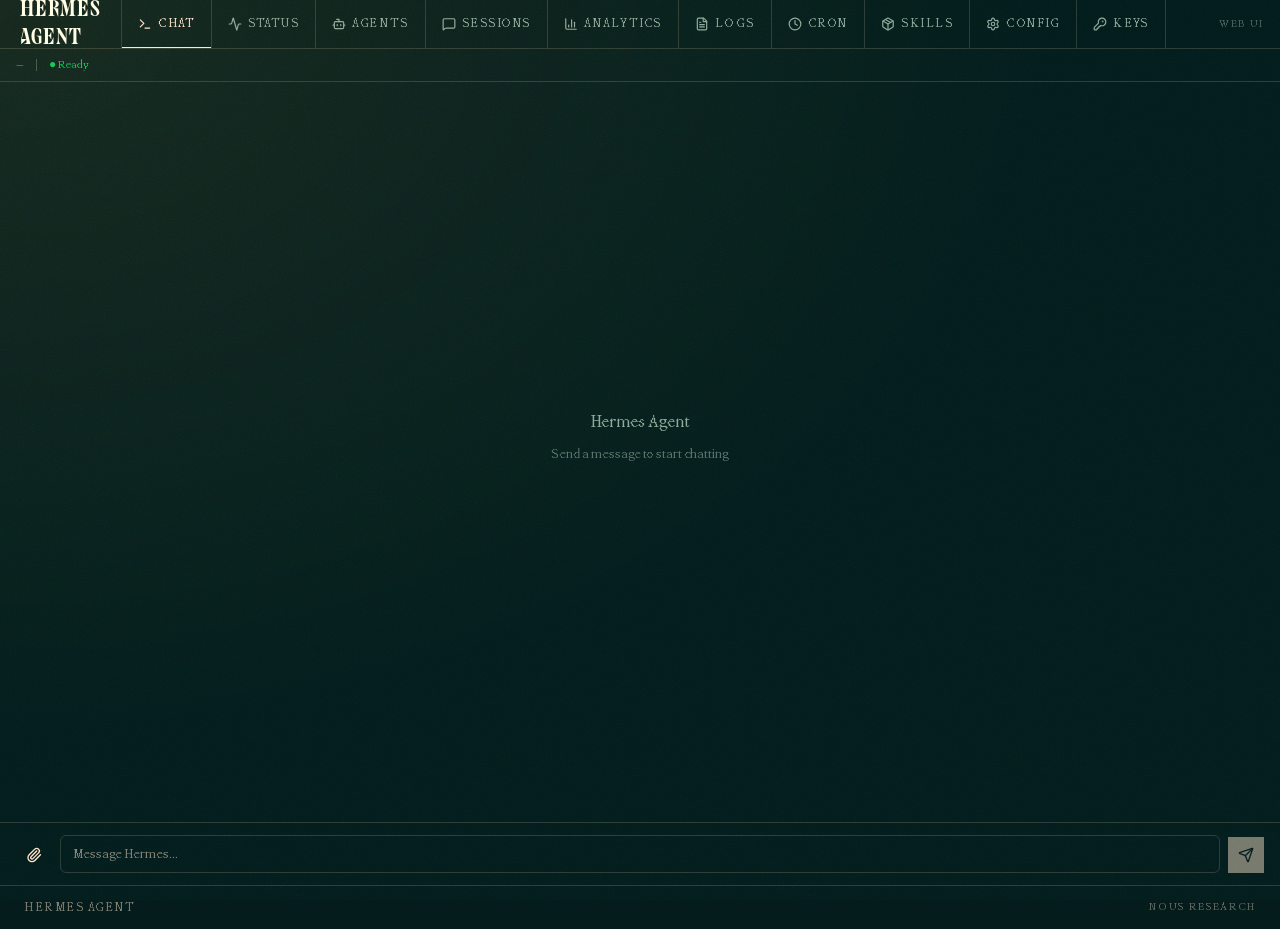
==== commit b14075b4: "Update to v2.0.3+ build with Telegram SDK, CSP, and gw param support" ====
--- a/index.html
+++ b/index.html
@@ -4,11 +4,11 @@
     <meta charset="UTF-8" />
     <link rel="icon" type="image/svg+xml" href="/favicon.ico" />
     <meta name="viewport" content="width=device-width, initial-scale=1.0, maximum-scale=1.0, user-scalable=no" />
-    <meta http-equiv="Content-Security-Policy" content="default-src 'self'; script-src 'self' 'unsafe-inline' 'unsafe-eval' https://telegram.org; style-src 'self' 'unsafe-inline'; connect-src *; img-src * data: blob:; font-src 'self'; frame-ancestors *; base-uri 'self'; form-action 'self';">
+    <meta http-equiv="Content-Security-Policy" content="default-src 'self'; script-src 'self' 'unsafe-inline' 'unsafe-eval' https://telegram.org; style-src 'self' 'unsafe-inline'; connect-src *; img-src * data: blob:; font-src 'self' https://telegram.org; frame-ancestors *; base-uri 'self'; form-action 'self';" />
     <title>Hermes Agent</title>
     <script src="https://telegram.org/js/telegram-web-app.js"></script>
-    <script type="module" crossorigin src="/assets/index-KQ7jvwRh.js"></script>
-    <link rel="stylesheet" crossorigin href="/assets/index-AP5vwype.css">
+    <script type="module" crossorigin src="/assets/index-BaRGIK9j.js"></script>
+    <link rel="stylesheet" crossorigin href="/assets/index-Brk3FDsg.css">
   </head>
   <body>
     <div id="root"></div>
--- a/assets/index-Brk3FDsg.css
+++ b/assets/index-Brk3FDsg.css
@@ -0,0 +1 @@
+@layer properties{@supports (((-webkit-hyphens:none)) and (not (margin-trim:inline))) or ((-moz-orient:inline) and (not (color:rgb(from red r g b)))){*,:before,:after,::backdrop{--tw-translate-x:0;--tw-translate-y:0;--tw-translate-z:0;--tw-space-y-reverse:0;--tw-divide-y-reverse:0;--tw-border-style:solid;--tw-leading:initial;--tw-font-weight:initial;--tw-tracking:initial;--tw-ordinal:initial;--tw-slashed-zero:initial;--tw-numeric-figure:initial;--tw-numeric-spacing:initial;--tw-numeric-fraction:initial;--tw-shadow:0 0 #0000;--tw-shadow-color:initial;--tw-shadow-alpha:100%;--tw-inset-shadow:0 0 #0000;--tw-inset-shadow-color:initial;--tw-inset-shadow-alpha:100%;--tw-ring-color:initial;--tw-ring-shadow:0 0 #0000;--tw-inset-ring-color:initial;--tw-inset-ring-shadow:0 0 #0000;--tw-ring-inset:initial;--tw-ring-offset-width:0px;--tw-ring-offset-color:#fff;--tw-ring-offset-shadow:0 0 #0000;--tw-outline-style:solid;--tw-blur:initial;--tw-brightness:initial;--tw-contrast:initial;--tw-grayscale:initial;--tw-hue-rotate:initial;--tw-invert:initial;--tw-opacity:initial;--tw-saturate:initial;--tw-sepia:initial;--tw-drop-shadow:initial;--tw-drop-shadow-color:initial;--tw-drop-shadow-alpha:100%;--tw-drop-shadow-size:initial;--tw-backdrop-blur:initial;--tw-backdrop-brightness:initial;--tw-backdrop-contrast:initial;--tw-backdrop-grayscale:initial;--tw-backdrop-hue-rotate:initial;--tw-backdrop-invert:initial;--tw-backdrop-opacity:initial;--tw-backdrop-saturate:initial;--tw-backdrop-sepia:initial;--tw-duration:initial;--tw-ease:initial;--tw-content:""}}}@layer theme{:root,:host{--font-sans:"Mondwest", Arial, sans-serif;--font-mono:"Courier Prime", "Courier New", monospace;--color-amber-300:oklch(87.9% .169 91.605);--color-green-500:oklch(72.3% .219 149.579);--color-emerald-400:oklch(76.5% .177 163.223);--color-emerald-500:oklch(69.6% .17 162.48);--color-emerald-600:oklch(59.6% .145 163.225);--color-emerald-950:oklch(26.2% .051 172.552);--spacing:.25rem;--container-md:28rem;--container-lg:32rem;--text-xs:.75rem;--text-xs--line-height:calc(1 / .75);--text-sm:.875rem;--text-sm--line-height:calc(1.25 / .875);--text-base:1rem;--text-base--line-height: 1.5 ;--text-lg:1.125rem;--text-lg--line-height:calc(1.75 / 1.125);--text-xl:1.25rem;--text-xl--line-height:calc(1.75 / 1.25);--text-2xl:1.5rem;--text-2xl--line-height:calc(2 / 1.5);--font-weight-normal:400;--font-weight-medium:500;--font-weight-semibold:600;--font-weight-bold:700;--tracking-wide:.025em;--tracking-wider:.05em;--tracking-widest:.1em;--leading-normal:1.5;--leading-relaxed:1.625;--radius-sm:.25rem;--radius-md:.375rem;--radius-lg:.5rem;--ease-in:cubic-bezier(.4, 0, 1, 1);--ease-out:cubic-bezier(0, 0, .2, 1);--ease-in-out:cubic-bezier(.4, 0, .2, 1);--animate-spin:spin 1s linear infinite;--animate-pulse:pulse 2s cubic-bezier(.4, 0, .6, 1) infinite;--blur-sm:8px;--default-transition-duration:.15s;--default-transition-timing-function:cubic-bezier(.4, 0, .2, 1);--default-font-family:var(--font-sans);--default-mono-font-family:var(--font-mono);--color-background:#041c1c;--color-foreground:#ffe6cb;--color-card:#062424;--color-card-foreground:#ffe6cb;--color-primary:#ffe6cb;--color-primary-foreground:#041c1c;--color-secondary:#0a2e2e;--color-secondary-foreground:#ffe6cb;--color-muted:#083030;--color-muted-foreground:#8aaa9a;--color-destructive:#fb2c36;--color-destructive-foreground:#fff;--color-success:#4ade80;--color-warning:#ffbd38;--color-border:#ffe6cb26;--color-input:#ffe6cb26;--color-ring:#ffe6cb;--font-display:"Mondwest", Arial, sans-serif;--font-expanded:"RulesExpanded", Arial, sans-serif;--font-compressed:"RulesCompressed", Arial, sans-serif}}@layer base{*,:after,:before,::backdrop{box-sizing:border-box;border:0 solid;margin:0;padding:0}::file-selector-button{box-sizing:border-box;border:0 solid;margin:0;padding:0}html,:host{-webkit-text-size-adjust:100%;tab-size:4;line-height:1.5;font-family:var(--default-font-family,ui-sans-serif, system-ui, sans-serif, "Apple Color Emoji", "Segoe UI Emoji", "Segoe UI Symbol", "Noto Color Emoji");font-feature-settings:var(--default-font-feature-settings,normal);font-variation-settings:var(--default-font-variation-settings,normal);-webkit-tap-highlight-color:transparent}hr{height:0;color:inherit;border-top-width:1px}abbr:where([title]){-webkit-text-decoration:underline dotted;text-decoration:underline dotted}h1,h2,h3,h4,h5,h6{font-size:inherit;font-weight:inherit}a{color:inherit;-webkit-text-decoration:inherit;text-decoration:inherit}b,strong{font-weight:bolder}code,kbd,samp,pre{font-family:var(--default-mono-font-family,ui-monospace, SFMono-Regular, Menlo, Monaco, Consolas, "Liberation Mono", "Courier New", monospace);font-feature-settings:var(--default-mono-font-feature-settings,normal);font-variation-settings:var(--default-mono-font-variation-settings,normal);font-size:1em}small{font-size:80%}sub,sup{vertical-align:baseline;font-size:75%;line-height:0;position:relative}sub{bottom:-.25em}sup{top:-.5em}table{text-indent:0;border-color:inherit;border-collapse:collapse}:-moz-focusring{outline:auto}progress{vertical-align:baseline}summary{display:list-item}ol,ul,menu{list-style:none}img,svg,video,canvas,audio,iframe,embed,object{vertical-align:middle;display:block}img,video{max-width:100%;height:auto}button,input,select,optgroup,textarea{font:inherit;font-feature-settings:inherit;font-variation-settings:inherit;letter-spacing:inherit;color:inherit;opacity:1;background-color:#0000;border-radius:0}::file-selector-button{font:inherit;font-feature-settings:inherit;font-variation-settings:inherit;letter-spacing:inherit;color:inherit;opacity:1;background-color:#0000;border-radius:0}:where(select:is([multiple],[size])) optgroup{font-weight:bolder}:where(select:is([multiple],[size])) optgroup option{padding-inline-start:20px}::file-selector-button{margin-inline-end:4px}::placeholder{opacity:1}@supports (not ((-webkit-appearance:-apple-pay-button))) or (contain-intrinsic-size:1px){::placeholder{color:currentColor}@supports (color:color-mix(in lab,red,red)){::placeholder{color:color-mix(in oklab,currentcolor 50%,transparent)}}}textarea{resize:vertical}::-webkit-search-decoration{-webkit-appearance:none}::-webkit-date-and-time-value{min-height:1lh;text-align:inherit}::-webkit-datetime-edit{display:inline-flex}::-webkit-datetime-edit-fields-wrapper{padding:0}::-webkit-datetime-edit{padding-block:0}::-webkit-datetime-edit-year-field{padding-block:0}::-webkit-datetime-edit-month-field{padding-block:0}::-webkit-datetime-edit-day-field{padding-block:0}::-webkit-datetime-edit-hour-field{padding-block:0}::-webkit-datetime-edit-minute-field{padding-block:0}::-webkit-datetime-edit-second-field{padding-block:0}::-webkit-datetime-edit-millisecond-field{padding-block:0}::-webkit-datetime-edit-meridiem-field{padding-block:0}::-webkit-calendar-picker-indicator{line-height:1}:-moz-ui-invalid{box-shadow:none}button,input:where([type=button],[type=reset],[type=submit]){appearance:button}::file-selector-button{appearance:button}::-webkit-inner-spin-button{height:auto}::-webkit-outer-spin-button{height:auto}[hidden]:where(:not([hidden=until-found])){display:none!important}}@layer components;@layer utilities{.pointer-events-none{pointer-events:none}.visible{visibility:visible}.absolute{position:absolute}.fixed{position:fixed}.relative{position:relative}.static{position:static}.sticky{position:sticky}.inset-0{inset:calc(var(--spacing) * 0)}.start{inset-inline-start:var(--spacing)}.top-0{top:calc(var(--spacing) * 0)}.top-1\/2{top:50%}.top-3{top:calc(var(--spacing) * 3)}.top-14{top:calc(var(--spacing) * 14)}.top-16{top:calc(var(--spacing) * 16)}.top-\[72px\]{top:72px}.right-0{right:calc(var(--spacing) * 0)}.right-2{right:calc(var(--spacing) * 2)}.right-3{right:calc(var(--spacing) * 3)}.right-4{right:calc(var(--spacing) * 4)}.bottom-0{bottom:calc(var(--spacing) * 0)}.bottom-full{bottom:100%}.left-0{left:calc(var(--spacing) * 0)}.left-1\/2{left:50%}.left-2\.5{left:calc(var(--spacing) * 2.5)}.left-3{left:calc(var(--spacing) * 3)}.z-2{z-index:2}.z-10{z-index:10}.z-40{z-index:40}.z-50{z-index:50}.z-\[100\]{z-index:100}.-mx-1{margin-inline:calc(var(--spacing) * -1)}.mx-1{margin-inline:calc(var(--spacing) * 1)}.mx-auto{margin-inline:auto}.mt-0\.5{margin-top:calc(var(--spacing) * .5)}.mt-1{margin-top:calc(var(--spacing) * 1)}.mt-2{margin-top:calc(var(--spacing) * 2)}.mr-0\.5{margin-right:calc(var(--spacing) * .5)}.mr-1{margin-right:calc(var(--spacing) * 1)}.mb-0\.5{margin-bottom:calc(var(--spacing) * .5)}.mb-1{margin-bottom:calc(var(--spacing) * 1)}.mb-1\.5{margin-bottom:calc(var(--spacing) * 1.5)}.mb-2{margin-bottom:calc(var(--spacing) * 2)}.mb-3{margin-bottom:calc(var(--spacing) * 3)}.mb-4{margin-bottom:calc(var(--spacing) * 4)}.ml-0\.5{margin-left:calc(var(--spacing) * .5)}.ml-1{margin-left:calc(var(--spacing) * 1)}.ml-auto{margin-left:auto}.line-clamp-1{-webkit-line-clamp:1;-webkit-box-orient:vertical;display:-webkit-box;overflow:hidden}.line-clamp-2{-webkit-line-clamp:2;-webkit-box-orient:vertical;display:-webkit-box;overflow:hidden}.block{display:block}.flex{display:flex}.grid{display:grid}.hidden{display:none}.inline{display:inline}.inline-block{display:inline-block}.inline-flex{display:inline-flex}.h-1\.5{height:calc(var(--spacing) * 1.5)}.h-2{height:calc(var(--spacing) * 2)}.h-2\.5{height:calc(var(--spacing) * 2.5)}.h-3{height:calc(var(--spacing) * 3)}.h-3\.5{height:calc(var(--spacing) * 3.5)}.h-4{height:calc(var(--spacing) * 4)}.h-5{height:calc(var(--spacing) * 5)}.h-6{height:calc(var(--spacing) * 6)}.h-7{height:calc(var(--spacing) * 7)}.h-8{height:calc(var(--spacing) * 8)}.h-9{height:calc(var(--spacing) * 9)}.h-10{height:calc(var(--spacing) * 10)}.h-12{height:calc(var(--spacing) * 12)}.h-\[calc\(100vh-4rem\)\]{height:calc(100vh - 4rem)}.h-full{height:100%}.h-px{height:1px}.max-h-\[120px\]{max-height:120px}.max-h-\[300px\]{max-height:300px}.max-h-\[600px\]{max-height:600px}.min-h-\[28px\]{min-height:28px}.min-h-\[38px\]{min-height:38px}.min-h-\[60px\]{min-height:60px}.min-h-\[80px\]{min-height:80px}.min-h-\[200px\]{min-height:200px}.min-h-\[600px\]{min-height:600px}.min-h-screen{min-height:100vh}.w-1\.5{width:calc(var(--spacing) * 1.5)}.w-2{width:calc(var(--spacing) * 2)}.w-2\.5{width:calc(var(--spacing) * 2.5)}.w-3{width:calc(var(--spacing) * 3)}.w-3\.5{width:calc(var(--spacing) * 3.5)}.w-4{width:calc(var(--spacing) * 4)}.w-5{width:calc(var(--spacing) * 5)}.w-6{width:calc(var(--spacing) * 6)}.w-7{width:calc(var(--spacing) * 7)}.w-8{width:calc(var(--spacing) * 8)}.w-9{width:calc(var(--spacing) * 9)}.w-20{width:calc(var(--spacing) * 20)}.w-32{width:calc(var(--spacing) * 32)}.w-64{width:calc(var(--spacing) * 64)}.w-full{width:100%}.w-px{width:1px}.max-w-\[85\%\]{max-width:85%}.max-w-\[180px\]{max-width:180px}.max-w-\[1400px\]{max-width:1400px}.max-w-lg{max-width:var(--container-lg)}.max-w-md{max-width:var(--container-md)}.max-w-none{max-width:none}.min-w-0{min-width:calc(var(--spacing) * 0)}.flex-1{flex:1}.shrink-0{flex-shrink:0}.-translate-x-1\/2{--tw-translate-x: -50% ;translate:var(--tw-translate-x) var(--tw-translate-y)}.translate-x-0\.5{--tw-translate-x:calc(var(--spacing) * .5);translate:var(--tw-translate-x) var(--tw-translate-y)}.translate-x-4{--tw-translate-x:calc(var(--spacing) * 4);translate:var(--tw-translate-x) var(--tw-translate-y)}.-translate-y-1\/2{--tw-translate-y: -50% ;translate:var(--tw-translate-x) var(--tw-translate-y)}.animate-pulse{animation:var(--animate-pulse)}.animate-spin{animation:var(--animate-spin)}.cursor-pointer{cursor:pointer}.resize-none{resize:none}.resize-y{resize:vertical}.list-inside{list-style-position:inside}.list-decimal{list-style-type:decimal}.list-disc{list-style-type:disc}.grid-cols-1{grid-template-columns:repeat(1,minmax(0,1fr))}.flex-col{flex-direction:column}.flex-row{flex-direction:row}.flex-wrap{flex-wrap:wrap}.items-center{align-items:center}.items-end{align-items:flex-end}.items-start{align-items:flex-start}.items-stretch{align-items:stretch}.justify-between{justify-content:space-between}.justify-center{justify-content:center}.justify-end{justify-content:flex-end}.justify-start{justify-content:flex-start}.gap-0{gap:calc(var(--spacing) * 0)}.gap-0\.5{gap:calc(var(--spacing) * .5)}.gap-1{gap:calc(var(--spacing) * 1)}.gap-1\.5{gap:calc(var(--spacing) * 1.5)}.gap-2{gap:calc(var(--spacing) * 2)}.gap-3{gap:calc(var(--spacing) * 3)}.gap-4{gap:calc(var(--spacing) * 4)}.gap-6{gap:calc(var(--spacing) * 6)}.gap-\[2px\]{gap:2px}:where(.space-y-0\.5>:not(:last-child)){--tw-space-y-reverse:0;margin-block-start:calc(calc(var(--spacing) * .5) * var(--tw-space-y-reverse));margin-block-end:calc(calc(var(--spacing) * .5) * calc(1 - var(--tw-space-y-reverse)))}:where(.space-y-2>:not(:last-child)){--tw-space-y-reverse:0;margin-block-start:calc(calc(var(--spacing) * 2) * var(--tw-space-y-reverse));margin-block-end:calc(calc(var(--spacing) * 2) * calc(1 - var(--tw-space-y-reverse)))}:where(.space-y-3>:not(:last-child)){--tw-space-y-reverse:0;margin-block-start:calc(calc(var(--spacing) * 3) * var(--tw-space-y-reverse));margin-block-end:calc(calc(var(--spacing) * 3) * calc(1 - var(--tw-space-y-reverse)))}:where(.space-y-4>:not(:last-child)){--tw-space-y-reverse:0;margin-block-start:calc(calc(var(--spacing) * 4) * var(--tw-space-y-reverse));margin-block-end:calc(calc(var(--spacing) * 4) * calc(1 - var(--tw-space-y-reverse)))}:where(.divide-y>:not(:last-child)){--tw-divide-y-reverse:0;border-bottom-style:var(--tw-border-style);border-top-style:var(--tw-border-style);border-top-width:calc(1px * var(--tw-divide-y-reverse));border-bottom-width:calc(1px * calc(1 - var(--tw-divide-y-reverse)))}:where(.divide-border>:not(:last-child)){border-color:var(--color-border)}.self-start{align-self:flex-start}.truncate{text-overflow:ellipsis;white-space:nowrap;overflow:hidden}.overflow-auto{overflow:auto}.overflow-hidden{overflow:hidden}.overflow-x-auto{overflow-x:auto}.overflow-y-auto{overflow-y:auto}.rounded{border-radius:.25rem}.rounded-full{border-radius:3.40282e38px}.rounded-lg{border-radius:var(--radius-lg)}.rounded-md{border-radius:var(--radius-md)}.rounded-sm{border-radius:var(--radius-sm)}.border{border-style:var(--tw-border-style);border-width:1px}.border-2{border-style:var(--tw-border-style);border-width:2px}.border-\[1\.5px\]{border-style:var(--tw-border-style);border-width:1.5px}.border-t{border-top-style:var(--tw-border-style);border-top-width:1px}.border-r{border-right-style:var(--tw-border-style);border-right-width:1px}.border-b{border-bottom-style:var(--tw-border-style);border-bottom-width:1px}.border-border{border-color:var(--color-border)}.border-border\/50{border-color:#ffe6cb13}@supports (color:color-mix(in lab,red,red)){.border-border\/50{border-color:color-mix(in oklab,var(--color-border) 50%,transparent)}}.border-destructive\/20{border-color:#fb2c3633}@supports (color:color-mix(in lab,red,red)){.border-destructive\/20{border-color:color-mix(in oklab,var(--color-destructive) 20%,transparent)}}.border-destructive\/30{border-color:#fb2c364d}@supports (color:color-mix(in lab,red,red)){.border-destructive\/30{border-color:color-mix(in oklab,var(--color-destructive) 30%,transparent)}}.border-emerald-600\/30{border-color:#0097674d}@supports (color:color-mix(in lab,red,red)){.border-emerald-600\/30{border-color:color-mix(in oklab,var(--color-emerald-600) 30%,transparent)}}.border-foreground\/20{border-color:#ffe6cb33}@supports (color:color-mix(in lab,red,red)){.border-foreground\/20{border-color:color-mix(in oklab,var(--color-foreground) 20%,transparent)}}.border-foreground\/30{border-color:#ffe6cb4d}@supports (color:color-mix(in lab,red,red)){.border-foreground\/30{border-color:color-mix(in oklab,var(--color-foreground) 30%,transparent)}}.border-input{border-color:var(--color-input)}.border-primary{border-color:var(--color-primary)}.border-primary\/30{border-color:#ffe6cb4d}@supports (color:color-mix(in lab,red,red)){.border-primary\/30{border-color:color-mix(in oklab,var(--color-primary) 30%,transparent)}}.border-success\/30{border-color:#4ade804d}@supports (color:color-mix(in lab,red,red)){.border-success\/30{border-color:color-mix(in oklab,var(--color-success) 30%,transparent)}}.border-warning\/20{border-color:#ffbd3833}@supports (color:color-mix(in lab,red,red)){.border-warning\/20{border-color:color-mix(in oklab,var(--color-warning) 20%,transparent)}}.border-warning\/30{border-color:#ffbd384d}@supports (color:color-mix(in lab,red,red)){.border-warning\/30{border-color:color-mix(in oklab,var(--color-warning) 30%,transparent)}}.border-t-transparent{border-top-color:#0000}.bg-\[\#ffe6cb\]{background-color:#ffe6cb}.bg-\[\#ffe6cb\]\/70{background-color:#ffe6cbb3}.bg-background{background-color:var(--color-background)}.bg-background\/40{background-color:#041c1c66}@supports (color:color-mix(in lab,red,red)){.bg-background\/40{background-color:color-mix(in oklab,var(--color-background) 40%,transparent)}}.bg-background\/50{background-color:#041c1c80}@supports (color:color-mix(in lab,red,red)){.bg-background\/50{background-color:color-mix(in oklab,var(--color-background) 50%,transparent)}}.bg-background\/85{background-color:#041c1cd9}@supports (color:color-mix(in lab,red,red)){.bg-background\/85{background-color:color-mix(in oklab,var(--color-background) 85%,transparent)}}.bg-background\/90{background-color:#041c1ce6}@supports (color:color-mix(in lab,red,red)){.bg-background\/90{background-color:color-mix(in oklab,var(--color-background) 90%,transparent)}}.bg-border{background-color:var(--color-border)}.bg-card{background-color:var(--color-card)}.bg-card\/80{background-color:#062424cc}@supports (color:color-mix(in lab,red,red)){.bg-card\/80{background-color:color-mix(in oklab,var(--color-card) 80%,transparent)}}.bg-current{background-color:currentColor}.bg-destructive{background-color:var(--color-destructive)}.bg-destructive\/10{background-color:#fb2c361a}@supports (color:color-mix(in lab,red,red)){.bg-destructive\/10{background-color:color-mix(in oklab,var(--color-destructive) 10%,transparent)}}.bg-destructive\/15{background-color:#fb2c3626}@supports (color:color-mix(in lab,red,red)){.bg-destructive\/15{background-color:color-mix(in oklab,var(--color-destructive) 15%,transparent)}}.bg-destructive\/\[0\.06\]{background-color:#fb2c360f}@supports (color:color-mix(in lab,red,red)){.bg-destructive\/\[0\.06\]{background-color:color-mix(in oklab,var(--color-destructive) 6%,transparent)}}.bg-emerald-500{background-color:var(--color-emerald-500)}.bg-emerald-500\/70{background-color:#00bb7fb3}@supports (color:color-mix(in lab,red,red)){.bg-emerald-500\/70{background-color:color-mix(in oklab,var(--color-emerald-500) 70%,transparent)}}.bg-emerald-950\/70{background-color:#002c22b3}@supports (color:color-mix(in lab,red,red)){.bg-emerald-950\/70{background-color:color-mix(in oklab,var(--color-emerald-950) 70%,transparent)}}.bg-foreground{background-color:var(--color-foreground)}.bg-foreground\/10{background-color:#ffe6cb1a}@supports (color:color-mix(in lab,red,red)){.bg-foreground\/10{background-color:color-mix(in oklab,var(--color-foreground) 10%,transparent)}}.bg-foreground\/15{background-color:#ffe6cb26}@supports (color:color-mix(in lab,red,red)){.bg-foreground\/15{background-color:color-mix(in oklab,var(--color-foreground) 15%,transparent)}}.bg-foreground\/70{background-color:#ffe6cbb3}@supports (color:color-mix(in lab,red,red)){.bg-foreground\/70{background-color:color-mix(in oklab,var(--color-foreground) 70%,transparent)}}.bg-foreground\/90{background-color:#ffe6cbe6}@supports (color:color-mix(in lab,red,red)){.bg-foreground\/90{background-color:color-mix(in oklab,var(--color-foreground) 90%,transparent)}}.bg-muted{background-color:var(--color-muted)}.bg-muted-foreground{background-color:var(--color-muted-foreground)}.bg-muted\/30{background-color:#0830304d}@supports (color:color-mix(in lab,red,red)){.bg-muted\/30{background-color:color-mix(in oklab,var(--color-muted) 30%,transparent)}}.bg-muted\/50{background-color:#08303080}@supports (color:color-mix(in lab,red,red)){.bg-muted\/50{background-color:color-mix(in oklab,var(--color-muted) 50%,transparent)}}.bg-primary{background-color:var(--color-primary)}.bg-primary\/10{background-color:#ffe6cb1a}@supports (color:color-mix(in lab,red,red)){.bg-primary\/10{background-color:color-mix(in oklab,var(--color-primary) 10%,transparent)}}.bg-secondary{background-color:var(--color-secondary)}.bg-secondary\/30{background-color:#0a2e2e4d}@supports (color:color-mix(in lab,red,red)){.bg-secondary\/30{background-color:color-mix(in oklab,var(--color-secondary) 30%,transparent)}}.bg-secondary\/40{background-color:#0a2e2e66}@supports (color:color-mix(in lab,red,red)){.bg-secondary\/40{background-color:color-mix(in oklab,var(--color-secondary) 40%,transparent)}}.bg-secondary\/60{background-color:#0a2e2e99}@supports (color:color-mix(in lab,red,red)){.bg-secondary\/60{background-color:color-mix(in oklab,var(--color-secondary) 60%,transparent)}}.bg-success{background-color:var(--color-success)}.bg-success\/10{background-color:#4ade801a}@supports (color:color-mix(in lab,red,red)){.bg-success\/10{background-color:color-mix(in oklab,var(--color-success) 10%,transparent)}}.bg-success\/15{background-color:#4ade8026}@supports (color:color-mix(in lab,red,red)){.bg-success\/15{background-color:color-mix(in oklab,var(--color-success) 15%,transparent)}}.bg-success\/\[0\.03\]{background-color:#4ade8008}@supports (color:color-mix(in lab,red,red)){.bg-success\/\[0\.03\]{background-color:color-mix(in oklab,var(--color-success) 3%,transparent)}}.bg-transparent{background-color:#0000}.bg-warning\/5{background-color:#ffbd380d}@supports (color:color-mix(in lab,red,red)){.bg-warning\/5{background-color:color-mix(in oklab,var(--color-warning) 5%,transparent)}}.bg-warning\/10{background-color:#ffbd381a}@supports (color:color-mix(in lab,red,red)){.bg-warning\/10{background-color:color-mix(in oklab,var(--color-warning) 10%,transparent)}}.bg-warning\/15{background-color:#ffbd3826}@supports (color:color-mix(in lab,red,red)){.bg-warning\/15{background-color:color-mix(in oklab,var(--color-warning) 15%,transparent)}}.bg-warning\/30{background-color:#ffbd384d}@supports (color:color-mix(in lab,red,red)){.bg-warning\/30{background-color:color-mix(in oklab,var(--color-warning) 30%,transparent)}}.p-0{padding:calc(var(--spacing) * 0)}.p-3{padding:calc(var(--spacing) * 3)}.p-4{padding:calc(var(--spacing) * 4)}.p-6{padding:calc(var(--spacing) * 6)}.px-0\.5{padding-inline:calc(var(--spacing) * .5)}.px-1{padding-inline:calc(var(--spacing) * 1)}.px-1\.5{padding-inline:calc(var(--spacing) * 1.5)}.px-2{padding-inline:calc(var(--spacing) * 2)}.px-2\.5{padding-inline:calc(var(--spacing) * 2.5)}.px-3{padding-inline:calc(var(--spacing) * 3)}.px-4{padding-inline:calc(var(--spacing) * 4)}.px-5{padding-inline:calc(var(--spacing) * 5)}.px-6{padding-inline:calc(var(--spacing) * 6)}.px-8{padding-inline:calc(var(--spacing) * 8)}.py-0{padding-block:calc(var(--spacing) * 0)}.py-0\.5{padding-block:calc(var(--spacing) * .5)}.py-1{padding-block:calc(var(--spacing) * 1)}.py-1\.5{padding-block:calc(var(--spacing) * 1.5)}.py-2{padding-block:calc(var(--spacing) * 2)}.py-2\.5{padding-block:calc(var(--spacing) * 2.5)}.py-3{padding-block:calc(var(--spacing) * 3)}.py-4{padding-block:calc(var(--spacing) * 4)}.py-6{padding-block:calc(var(--spacing) * 6)}.py-8{padding-block:calc(var(--spacing) * 8)}.py-12{padding-block:calc(var(--spacing) * 12)}.py-16{padding-block:calc(var(--spacing) * 16)}.py-24{padding-block:calc(var(--spacing) * 24)}.pt-0{padding-top:calc(var(--spacing) * 0)}.pt-0\.5{padding-top:calc(var(--spacing) * .5)}.pt-1{padding-top:calc(var(--spacing) * 1)}.pt-2{padding-top:calc(var(--spacing) * 2)}.pt-3{padding-top:calc(var(--spacing) * 3)}.pt-4{padding-top:calc(var(--spacing) * 4)}.pr-2{padding-right:calc(var(--spacing) * 2)}.pr-4{padding-right:calc(var(--spacing) * 4)}.pr-7{padding-right:calc(var(--spacing) * 7)}.pb-2{padding-bottom:calc(var(--spacing) * 2)}.pb-3{padding-bottom:calc(var(--spacing) * 3)}.pb-4{padding-bottom:calc(var(--spacing) * 4)}.pl-4{padding-left:calc(var(--spacing) * 4)}.pl-5{padding-left:calc(var(--spacing) * 5)}.pl-8{padding-left:calc(var(--spacing) * 8)}.pl-9{padding-left:calc(var(--spacing) * 9)}.text-center{text-align:center}.text-left{text-align:left}.text-right{text-align:right}.align-text-bottom{vertical-align:text-bottom}.font-compressed{font-family:var(--font-compressed)}.font-display{font-family:var(--font-display)}.font-expanded{font-family:var(--font-expanded)}.font-mono{font-family:var(--font-mono)}.text-2xl{font-size:var(--text-2xl);line-height:var(--tw-leading,var(--text-2xl--line-height))}.text-base{font-size:var(--text-base);line-height:var(--tw-leading,var(--text-base--line-height))}.text-lg{font-size:var(--text-lg);line-height:var(--tw-leading,var(--text-lg--line-height))}.text-sm{font-size:var(--text-sm);line-height:var(--tw-leading,var(--text-sm--line-height))}.text-xl{font-size:var(--text-xl);line-height:var(--tw-leading,var(--text-xl--line-height))}.text-xs{font-size:var(--text-xs);line-height:var(--tw-leading,var(--text-xs--line-height))}.text-\[0\.6rem\]{font-size:.6rem}.text-\[0\.7rem\]{font-size:.7rem}.text-\[0\.8rem\]{font-size:.8rem}.text-\[0\.65rem\]{font-size:.65rem}.text-\[9px\]{font-size:9px}.text-\[10px\]{font-size:10px}.text-\[11px\]{font-size:11px}.leading-4{--tw-leading:calc(var(--spacing) * 4);line-height:calc(var(--spacing) * 4)}.leading-5{--tw-leading:calc(var(--spacing) * 5);line-height:calc(var(--spacing) * 5)}.leading-none{--tw-leading:1;line-height:1}.leading-normal{--tw-leading:var(--leading-normal);line-height:var(--leading-normal)}.leading-relaxed{--tw-leading:var(--leading-relaxed);line-height:var(--leading-relaxed)}.font-bold{--tw-font-weight:var(--font-weight-bold);font-weight:var(--font-weight-bold)}.font-medium{--tw-font-weight:var(--font-weight-medium);font-weight:var(--font-weight-medium)}.font-normal{--tw-font-weight:var(--font-weight-normal);font-weight:var(--font-weight-normal)}.font-semibold{--tw-font-weight:var(--font-weight-semibold);font-weight:var(--font-weight-semibold)}.tracking-\[0\.1em\]{--tw-tracking:.1em;letter-spacing:.1em}.tracking-\[0\.08em\]{--tw-tracking:.08em;letter-spacing:.08em}.tracking-\[0\.12em\]{--tw-tracking:.12em;letter-spacing:.12em}.tracking-\[0\.15em\]{--tw-tracking:.15em;letter-spacing:.15em}.tracking-wide{--tw-tracking:var(--tracking-wide);letter-spacing:var(--tracking-wide)}.tracking-wider{--tw-tracking:var(--tracking-wider);letter-spacing:var(--tracking-wider)}.tracking-widest{--tw-tracking:var(--tracking-widest);letter-spacing:var(--tracking-widest)}.break-words{overflow-wrap:break-word}.break-all{word-break:break-all}.whitespace-nowrap{white-space:nowrap}.whitespace-pre-wrap{white-space:pre-wrap}.text-\[\#ffe6cb\]{color:#ffe6cb}.text-\[oklch\(0\.7_0\.15_155\)\]{color:#3bb974}.text-\[oklch\(0\.65_0\.15_250\)\]{color:#3a93e6}.text-\[oklch\(0\.65_0\.15_280\)\]{color:#7f82e8}.text-amber-300\/80{color:#ffd236cc}@supports (color:color-mix(in lab,red,red)){.text-amber-300\/80{color:color-mix(in oklab,var(--color-amber-300) 80%,transparent)}}.text-background{color:var(--color-background)}.text-border{color:var(--color-border)}.text-card-foreground{color:var(--color-card-foreground)}.text-destructive{color:var(--color-destructive)}.text-destructive-foreground{color:var(--color-destructive-foreground)}.text-destructive\/70{color:#fb2c36b3}@supports (color:color-mix(in lab,red,red)){.text-destructive\/70{color:color-mix(in oklab,var(--color-destructive) 70%,transparent)}}.text-emerald-400{color:var(--color-emerald-400)}.text-foreground{color:var(--color-foreground)}.text-foreground\/40{color:#ffe6cb66}@supports (color:color-mix(in lab,red,red)){.text-foreground\/40{color:color-mix(in oklab,var(--color-foreground) 40%,transparent)}}.text-green-500{color:var(--color-green-500)}.text-muted-foreground{color:var(--color-muted-foreground)}.text-muted-foreground\/50{color:#8aaa9a80}@supports (color:color-mix(in lab,red,red)){.text-muted-foreground\/50{color:color-mix(in oklab,var(--color-muted-foreground) 50%,transparent)}}.text-muted-foreground\/60{color:#8aaa9a99}@supports (color:color-mix(in lab,red,red)){.text-muted-foreground\/60{color:color-mix(in oklab,var(--color-muted-foreground) 60%,transparent)}}.text-muted-foreground\/70{color:#8aaa9ab3}@supports (color:color-mix(in lab,red,red)){.text-muted-foreground\/70{color:color-mix(in oklab,var(--color-muted-foreground) 70%,transparent)}}.text-muted-foreground\/80{color:#8aaa9acc}@supports (color:color-mix(in lab,red,red)){.text-muted-foreground\/80{color:color-mix(in oklab,var(--color-muted-foreground) 80%,transparent)}}.text-primary{color:var(--color-primary)}.text-primary-foreground{color:var(--color-primary-foreground)}.text-primary\/50{color:#ffe6cb80}@supports (color:color-mix(in lab,red,red)){.text-primary\/50{color:color-mix(in oklab,var(--color-primary) 50%,transparent)}}.text-primary\/60{color:#ffe6cb99}@supports (color:color-mix(in lab,red,red)){.text-primary\/60{color:color-mix(in oklab,var(--color-primary) 60%,transparent)}}.text-primary\/90{color:#ffe6cbe6}@supports (color:color-mix(in lab,red,red)){.text-primary\/90{color:color-mix(in oklab,var(--color-primary) 90%,transparent)}}.text-secondary-foreground{color:var(--color-secondary-foreground)}.text-success{color:var(--color-success)}.text-warning{color:var(--color-warning)}.text-warning\/50{color:#ffbd3880}@supports (color:color-mix(in lab,red,red)){.text-warning\/50{color:color-mix(in oklab,var(--color-warning) 50%,transparent)}}.text-warning\/80{color:#ffbd38cc}@supports (color:color-mix(in lab,red,red)){.text-warning\/80{color:color-mix(in oklab,var(--color-warning) 80%,transparent)}}.capitalize{text-transform:capitalize}.uppercase{text-transform:uppercase}.italic{font-style:italic}.tabular-nums{--tw-numeric-spacing:tabular-nums;font-variant-numeric:var(--tw-ordinal,) var(--tw-slashed-zero,) var(--tw-numeric-figure,) var(--tw-numeric-spacing,) var(--tw-numeric-fraction,)}.underline{text-decoration-line:underline}.decoration-primary\/30{text-decoration-color:#ffe6cb4d}@supports (color:color-mix(in lab,red,red)){.decoration-primary\/30{-webkit-text-decoration-color:color-mix(in oklab,var(--color-primary) 30%,transparent);text-decoration-color:color-mix(in oklab,var(--color-primary) 30%,transparent)}}.underline-offset-2{text-underline-offset:2px}.underline-offset-4{text-underline-offset:4px}.opacity-0{opacity:0}.opacity-40{opacity:.4}.opacity-50{opacity:.5}.opacity-60{opacity:.6}.opacity-100{opacity:1}.shadow-2xl{--tw-shadow:0 25px 50px -12px var(--tw-shadow-color,#00000040);box-shadow:var(--tw-inset-shadow),var(--tw-inset-ring-shadow),var(--tw-ring-offset-shadow),var(--tw-ring-shadow),var(--tw-shadow)}.shadow-lg{--tw-shadow:0 10px 15px -3px var(--tw-shadow-color,#0000001a), 0 4px 6px -4px var(--tw-shadow-color,#0000001a);box-shadow:var(--tw-inset-shadow),var(--tw-inset-ring-shadow),var(--tw-ring-offset-shadow),var(--tw-ring-shadow),var(--tw-shadow)}.shadow-sm{--tw-shadow:0 1px 3px 0 var(--tw-shadow-color,#0000001a), 0 1px 2px -1px var(--tw-shadow-color,#0000001a);box-shadow:var(--tw-inset-shadow),var(--tw-inset-ring-shadow),var(--tw-ring-offset-shadow),var(--tw-ring-shadow),var(--tw-shadow)}.ring-1{--tw-ring-shadow:var(--tw-ring-inset,) 0 0 0 calc(1px + var(--tw-ring-offset-width)) var(--tw-ring-color,currentcolor);box-shadow:var(--tw-inset-shadow),var(--tw-inset-ring-shadow),var(--tw-ring-offset-shadow),var(--tw-ring-shadow),var(--tw-shadow)}.ring-warning\/40{--tw-ring-color:#ffbd3866}@supports (color:color-mix(in lab,red,red)){.ring-warning\/40{--tw-ring-color:color-mix(in oklab, var(--color-warning) 40%, transparent)}}.outline{outline-style:var(--tw-outline-style);outline-width:1px}.filter{filter:var(--tw-blur,) var(--tw-brightness,) var(--tw-contrast,) var(--tw-grayscale,) var(--tw-hue-rotate,) var(--tw-invert,) var(--tw-saturate,) var(--tw-sepia,) var(--tw-drop-shadow,)}.backdrop-blur-sm{--tw-backdrop-blur:blur(var(--blur-sm));-webkit-backdrop-filter:var(--tw-backdrop-blur,) var(--tw-backdrop-brightness,) var(--tw-backdrop-contrast,) var(--tw-backdrop-grayscale,) var(--tw-backdrop-hue-rotate,) var(--tw-backdrop-invert,) var(--tw-backdrop-opacity,) var(--tw-backdrop-saturate,) var(--tw-backdrop-sepia,);backdrop-filter:var(--tw-backdrop-blur,) var(--tw-backdrop-brightness,) var(--tw-backdrop-contrast,) var(--tw-backdrop-grayscale,) var(--tw-backdrop-hue-rotate,) var(--tw-backdrop-invert,) var(--tw-backdrop-opacity,) var(--tw-backdrop-saturate,) var(--tw-backdrop-sepia,)}.transition{transition-property:color,background-color,border-color,outline-color,text-decoration-color,fill,stroke,--tw-gradient-from,--tw-gradient-via,--tw-gradient-to,opacity,box-shadow,transform,translate,scale,rotate,filter,-webkit-backdrop-filter,backdrop-filter,display,content-visibility,overlay,pointer-events;transition-timing-function:var(--tw-ease,var(--default-transition-timing-function));transition-duration:var(--tw-duration,var(--default-transition-duration))}.transition-all{transition-property:all;transition-timing-function:var(--tw-ease,var(--default-transition-timing-function));transition-duration:var(--tw-duration,var(--default-transition-duration))}.transition-colors{transition-property:color,background-color,border-color,outline-color,text-decoration-color,fill,stroke,--tw-gradient-from,--tw-gradient-via,--tw-gradient-to;transition-timing-function:var(--tw-ease,var(--default-transition-timing-function));transition-duration:var(--tw-duration,var(--default-transition-duration))}.transition-opacity{transition-property:opacity;transition-timing-function:var(--tw-ease,var(--default-transition-timing-function));transition-duration:var(--tw-duration,var(--default-transition-duration))}.transition-transform{transition-property:transform,translate,scale,rotate;transition-timing-function:var(--tw-ease,var(--default-transition-timing-function));transition-duration:var(--tw-duration,var(--default-transition-duration))}.duration-150{--tw-duration:.15s;transition-duration:.15s}.ease-in{--tw-ease:var(--ease-in);transition-timing-function:var(--ease-in)}.ease-in-out{--tw-ease:var(--ease-in-out);transition-timing-function:var(--ease-in-out)}.ease-out{--tw-ease:var(--ease-out);transition-timing-function:var(--ease-out)}.select-all{-webkit-user-select:all;user-select:all}.select-none{-webkit-user-select:none;user-select:none}@media(hover:hover){.group-hover\:block:is(:where(.group):hover *){display:block}.group-hover\:opacity-5:is(:where(.group):hover *){opacity:.05}}.peer-disabled\:cursor-not-allowed:is(:where(.peer):disabled~*){cursor:not-allowed}.peer-disabled\:opacity-70:is(:where(.peer):disabled~*){opacity:.7}.placeholder\:text-muted-foreground::placeholder{color:var(--color-muted-foreground)}.after\:absolute:after{content:var(--tw-content);position:absolute}.after\:right-0:after{content:var(--tw-content);right:calc(var(--spacing) * 0)}.after\:bottom-0:after{content:var(--tw-content);bottom:calc(var(--spacing) * 0)}.after\:left-0:after{content:var(--tw-content);left:calc(var(--spacing) * 0)}.after\:h-px:after{content:var(--tw-content);height:1px}.after\:bg-foreground:after{content:var(--tw-content);background-color:var(--color-foreground)}.first\:pt-0:first-child{padding-top:calc(var(--spacing) * 0)}.last\:border-b-0:last-child{border-bottom-style:var(--tw-border-style);border-bottom-width:0}@media(hover:hover){.hover\:bg-destructive\/10:hover{background-color:#fb2c361a}@supports (color:color-mix(in lab,red,red)){.hover\:bg-destructive\/10:hover{background-color:color-mix(in oklab,var(--color-destructive) 10%,transparent)}}.hover\:bg-destructive\/90:hover{background-color:#fb2c36e6}@supports (color:color-mix(in lab,red,red)){.hover\:bg-destructive\/90:hover{background-color:color-mix(in oklab,var(--color-destructive) 90%,transparent)}}.hover\:bg-foreground:hover{background-color:var(--color-foreground)}.hover\:bg-foreground\/10:hover{background-color:#ffe6cb1a}@supports (color:color-mix(in lab,red,red)){.hover\:bg-foreground\/10:hover{background-color:color-mix(in oklab,var(--color-foreground) 10%,transparent)}}.hover\:bg-muted\/40:hover{background-color:#08303066}@supports (color:color-mix(in lab,red,red)){.hover\:bg-muted\/40:hover{background-color:color-mix(in oklab,var(--color-muted) 40%,transparent)}}.hover\:bg-muted\/50:hover{background-color:#08303080}@supports (color:color-mix(in lab,red,red)){.hover\:bg-muted\/50:hover{background-color:color-mix(in oklab,var(--color-muted) 50%,transparent)}}.hover\:bg-primary\/5:hover{background-color:#ffe6cb0d}@supports (color:color-mix(in lab,red,red)){.hover\:bg-primary\/5:hover{background-color:color-mix(in oklab,var(--color-primary) 5%,transparent)}}.hover\:bg-secondary\/20:hover{background-color:#0a2e2e33}@supports (color:color-mix(in lab,red,red)){.hover\:bg-secondary\/20:hover{background-color:color-mix(in oklab,var(--color-secondary) 20%,transparent)}}.hover\:bg-secondary\/30:hover{background-color:#0a2e2e4d}@supports (color:color-mix(in lab,red,red)){.hover\:bg-secondary\/30:hover{background-color:color-mix(in oklab,var(--color-secondary) 30%,transparent)}}.hover\:bg-secondary\/80:hover{background-color:#0a2e2ecc}@supports (color:color-mix(in lab,red,red)){.hover\:bg-secondary\/80:hover{background-color:color-mix(in oklab,var(--color-secondary) 80%,transparent)}}.hover\:bg-warning\/10:hover{background-color:#ffbd381a}@supports (color:color-mix(in lab,red,red)){.hover\:bg-warning\/10:hover{background-color:color-mix(in oklab,var(--color-warning) 10%,transparent)}}.hover\:text-destructive:hover{color:var(--color-destructive)}.hover\:text-foreground:hover{color:var(--color-foreground)}.hover\:underline:hover{text-decoration-line:underline}.hover\:decoration-primary\/60:hover{text-decoration-color:#ffe6cb99}@supports (color:color-mix(in lab,red,red)){.hover\:decoration-primary\/60:hover{-webkit-text-decoration-color:color-mix(in oklab,var(--color-primary) 60%,transparent);text-decoration-color:color-mix(in oklab,var(--color-primary) 60%,transparent)}}.hover\:opacity-100:hover{opacity:1}}.focus-visible\:border-foreground\/25:focus-visible{border-color:#ffe6cb40}@supports (color:color-mix(in lab,red,red)){.focus-visible\:border-foreground\/25:focus-visible{border-color:color-mix(in oklab,var(--color-foreground) 25%,transparent)}}.focus-visible\:ring-1:focus-visible{--tw-ring-shadow:var(--tw-ring-inset,) 0 0 0 calc(1px + var(--tw-ring-offset-width)) var(--tw-ring-color,currentcolor);box-shadow:var(--tw-inset-shadow),var(--tw-inset-ring-shadow),var(--tw-ring-offset-shadow),var(--tw-ring-shadow),var(--tw-shadow)}.focus-visible\:ring-foreground\/30:focus-visible{--tw-ring-color:#ffe6cb4d}@supports (color:color-mix(in lab,red,red)){.focus-visible\:ring-foreground\/30:focus-visible{--tw-ring-color:color-mix(in oklab, var(--color-foreground) 30%, transparent)}}.focus-visible\:ring-ring:focus-visible{--tw-ring-color:var(--color-ring)}.focus-visible\:outline-none:focus-visible{--tw-outline-style:none;outline-style:none}.disabled\:pointer-events-none:disabled{pointer-events:none}.disabled\:cursor-not-allowed:disabled{cursor:not-allowed}.disabled\:opacity-50:disabled{opacity:.5}@media(min-width:40rem){.sm\:hidden{display:none}.sm\:inline{display:inline}.sm\:grid-cols-2{grid-template-columns:repeat(2,minmax(0,1fr))}.sm\:grid-cols-3{grid-template-columns:repeat(3,minmax(0,1fr))}.sm\:flex-row{flex-direction:row}.sm\:items-center{align-items:center}.sm\:justify-between{justify-content:space-between}.sm\:p-4{padding:calc(var(--spacing) * 4)}.sm\:px-4{padding-inline:calc(var(--spacing) * 4)}.sm\:whitespace-normal{white-space:normal}}@media(min-width:64rem){.lg\:block{display:block}.lg\:hidden{display:none}.lg\:w-52{width:calc(var(--spacing) * 52)}.lg\:grid-cols-3{grid-template-columns:repeat(3,minmax(0,1fr))}.lg\:flex-row{flex-direction:row}}}@font-face{font-family:Collapse;src:url(/fonts/Collapse-Regular.woff2)format("woff2");font-weight:400;font-display:swap}@font-face{font-family:Collapse;src:url(/fonts/Collapse-Bold.woff2)format("woff2");font-weight:700;font-display:swap}@font-face{font-family:Courier Prime;src:url(/fonts/CourierPrime-Regular.woff2)format("woff2");font-weight:400;font-display:swap}@font-face{font-family:Courier Prime;src:url(/fonts/CourierPrime-Bold.woff2)format("woff2");font-weight:700;font-display:swap}@font-face{font-family:RulesCompressed;src:url(/fonts/RulesCompressed-Regular.woff2)format("woff2");font-weight:400;font-display:swap}@font-face{font-family:RulesCompressed;src:url(/fonts/RulesCompressed-Medium.woff2)format("woff2");font-weight:600;font-display:swap}@font-face{font-family:RulesExpanded;src:url(/fonts/RulesExpanded-Regular.woff2)format("woff2");font-weight:400;font-display:swap}@font-face{font-family:RulesExpanded;src:url(/fonts/RulesExpanded-Bold.woff2)format("woff2");font-weight:700;font-display:swap}@font-face{font-family:Mondwest;src:url(/fonts/Mondwest-Regular.woff2)format("woff2");font-weight:400;font-display:swap}body{background:var(--color-background);color:var(--color-foreground);-webkit-font-smoothing:antialiased;-moz-osx-font-smoothing:grayscale;text-rendering:optimizelegibility;margin:0;font-family:Mondwest,Arial,sans-serif}::selection{background:var(--color-foreground);color:var(--color-background)}*{scrollbar-width:thin;scrollbar-color:transparent transparent}:hover{scrollbar-color:#ffe6cb26 transparent}@supports (color:color-mix(in lab,red,red)){:hover{scrollbar-color:color-mix(in srgb,var(--color-foreground) 15%,transparent) transparent}}html,body{scrollbar-color:#ffe6cb40 transparent}@supports (color:color-mix(in lab,red,red)){html,body{scrollbar-color:color-mix(in srgb,var(--color-foreground) 25%,transparent) transparent}}::-webkit-scrollbar{width:4px;height:4px}::-webkit-scrollbar-track{background:0 0}::-webkit-scrollbar-thumb{background:#ffe6cb33}@supports (color:color-mix(in lab,red,red)){::-webkit-scrollbar-thumb{background:color-mix(in srgb,var(--color-foreground) 20%,transparent)}}::-webkit-scrollbar-thumb{border-radius:2px}::-webkit-scrollbar-thumb:hover{background:#ffe6cb59}@supports (color:color-mix(in lab,red,red)){::-webkit-scrollbar-thumb:hover{background:color-mix(in srgb,var(--color-foreground) 35%,transparent)}}.scrollbar-none{-ms-overflow-style:none;scrollbar-width:none}.scrollbar-none::-webkit-scrollbar{display:none}code{background:#ffe6cb14;border-radius:0;padding:.15em .4em;font-family:Courier Prime,Courier New,monospace;font-size:.85em}@supports (color:color-mix(in lab,red,red)){code{background:color-mix(in srgb,var(--color-foreground) 8%,transparent)}}.dither{background:repeating-conic-gradient(currentColor 0% 25%,#0000 0% 50%) 0 0/2px 2px}@keyframes blink{0%,to{opacity:1}50%{opacity:0}}.blink{display:none}.group:hover .blink{animation:1s step-end infinite blink;display:inline-block}@keyframes fade-in{0%{opacity:0;transform:translateY(4px)}to{opacity:1;transform:translateY(0)}}@keyframes toast-in{0%{opacity:0;transform:translate(16px)}to{opacity:1;transform:translate(0)}}@keyframes toast-out{0%{opacity:1;transform:translate(0)}to{opacity:0;transform:translate(16px)}}.blend-lighter{mix-blend-mode:plus-lighter}.font-display{font-family:Mondwest,Arial,sans-serif}.font-expanded{font-family:RulesExpanded,Arial,sans-serif}.font-compressed{font-family:RulesCompressed,Arial,sans-serif}.font-courier{font-family:Courier Prime,Courier New,monospace}.font-collapse{font-family:Collapse,Arial,sans-serif}.font-mono-ui{font-family:ui-monospace,SF Mono,Cascadia Mono,Menlo,monospace}.grain{position:relative}.grain:after{content:"";opacity:.12;pointer-events:none;background:repeating-conic-gradient(currentColor 0% 25%,#0000 0% 50%) 0 0/2px 2px;position:absolute;inset:0}.noise-overlay{pointer-events:none;z-index:101;mix-blend-mode:color-dodge;opacity:.1;background-image:url("data:image/svg+xml,%3Csvg viewBox='0 0 512 512' xmlns='http://www.w3.org/2000/svg'%3E%3Cfilter id='n'%3E%3CfeTurbulence type='fractalNoise' baseFrequency='0.85' numOctaves='4' stitchTiles='stitch'/%3E%3C/filter%3E%3Crect width='100%25' height='100%25' fill='%23eaeaea' filter='url(%23n)' opacity='0.6'/%3E%3C/svg%3E");background-size:512px 512px;position:fixed;inset:0}.warm-glow{pointer-events:none;z-index:99;mix-blend-mode:lighten;opacity:.22;background:radial-gradient(at 0 0,#ffbd3859,#ffbd3800 60%);position:fixed;inset:0}@media(prefers-reduced-motion:reduce){*,:before,:after{transition-duration:.01ms!important;animation-duration:.01ms!important;animation-iteration-count:1!important}}@property --tw-translate-x{syntax:"*";inherits:false;initial-value:0}@property --tw-translate-y{syntax:"*";inherits:false;initial-value:0}@property --tw-translate-z{syntax:"*";inherits:false;initial-value:0}@property --tw-space-y-reverse{syntax:"*";inherits:false;initial-value:0}@property --tw-divide-y-reverse{syntax:"*";inherits:false;initial-value:0}@property --tw-border-style{syntax:"*";inherits:false;initial-value:solid}@property --tw-leading{syntax:"*";inherits:false}@property --tw-font-weight{syntax:"*";inherits:false}@property --tw-tracking{syntax:"*";inherits:false}@property --tw-ordinal{syntax:"*";inherits:false}@property --tw-slashed-zero{syntax:"*";inherits:false}@property --tw-numeric-figure{syntax:"*";inherits:false}@property --tw-numeric-spacing{syntax:"*";inherits:false}@property --tw-numeric-fraction{syntax:"*";inherits:false}@property --tw-shadow{syntax:"*";inherits:false;initial-value:0 0 #0000}@property --tw-shadow-color{syntax:"*";inherits:false}@property --tw-shadow-alpha{syntax:"<percentage>";inherits:false;initial-value:100%}@property --tw-inset-shadow{syntax:"*";inherits:false;initial-value:0 0 #0000}@property --tw-inset-shadow-color{syntax:"*";inherits:false}@property --tw-inset-shadow-alpha{syntax:"<percentage>";inherits:false;initial-value:100%}@property --tw-ring-color{syntax:"*";inherits:false}@property --tw-ring-shadow{syntax:"*";inherits:false;initial-value:0 0 #0000}@property --tw-inset-ring-color{syntax:"*";inherits:false}@property --tw-inset-ring-shadow{syntax:"*";inherits:false;initial-value:0 0 #0000}@property --tw-ring-inset{syntax:"*";inherits:false}@property --tw-ring-offset-width{syntax:"<length>";inherits:false;initial-value:0}@property --tw-ring-offset-color{syntax:"*";inherits:false;initial-value:#fff}@property --tw-ring-offset-shadow{syntax:"*";inherits:false;initial-value:0 0 #0000}@property --tw-outline-style{syntax:"*";inherits:false;initial-value:solid}@property --tw-blur{syntax:"*";inherits:false}@property --tw-brightness{syntax:"*";inherits:false}@property --tw-contrast{syntax:"*";inherits:false}@property --tw-grayscale{syntax:"*";inherits:false}@property --tw-hue-rotate{syntax:"*";inherits:false}@property --tw-invert{syntax:"*";inherits:false}@property --tw-opacity{syntax:"*";inherits:false}@property --tw-saturate{syntax:"*";inherits:false}@property --tw-sepia{syntax:"*";inherits:false}@property --tw-drop-shadow{syntax:"*";inherits:false}@property --tw-drop-shadow-color{syntax:"*";inherits:false}@property --tw-drop-shadow-alpha{syntax:"<percentage>";inherits:false;initial-value:100%}@property --tw-drop-shadow-size{syntax:"*";inherits:false}@property --tw-backdrop-blur{syntax:"*";inherits:false}@property --tw-backdrop-brightness{syntax:"*";inherits:false}@property --tw-backdrop-contrast{syntax:"*";inherits:false}@property --tw-backdrop-grayscale{syntax:"*";inherits:false}@property --tw-backdrop-hue-rotate{syntax:"*";inherits:false}@property --tw-backdrop-invert{syntax:"*";inherits:false}@property --tw-backdrop-opacity{syntax:"*";inherits:false}@property --tw-backdrop-saturate{syntax:"*";inherits:false}@property --tw-backdrop-sepia{syntax:"*";inherits:false}@property --tw-duration{syntax:"*";inherits:false}@property --tw-ease{syntax:"*";inherits:false}@property --tw-content{syntax:"*";inherits:false;initial-value:""}@keyframes spin{to{transform:rotate(360deg)}}@keyframes pulse{50%{opacity:.5}}
